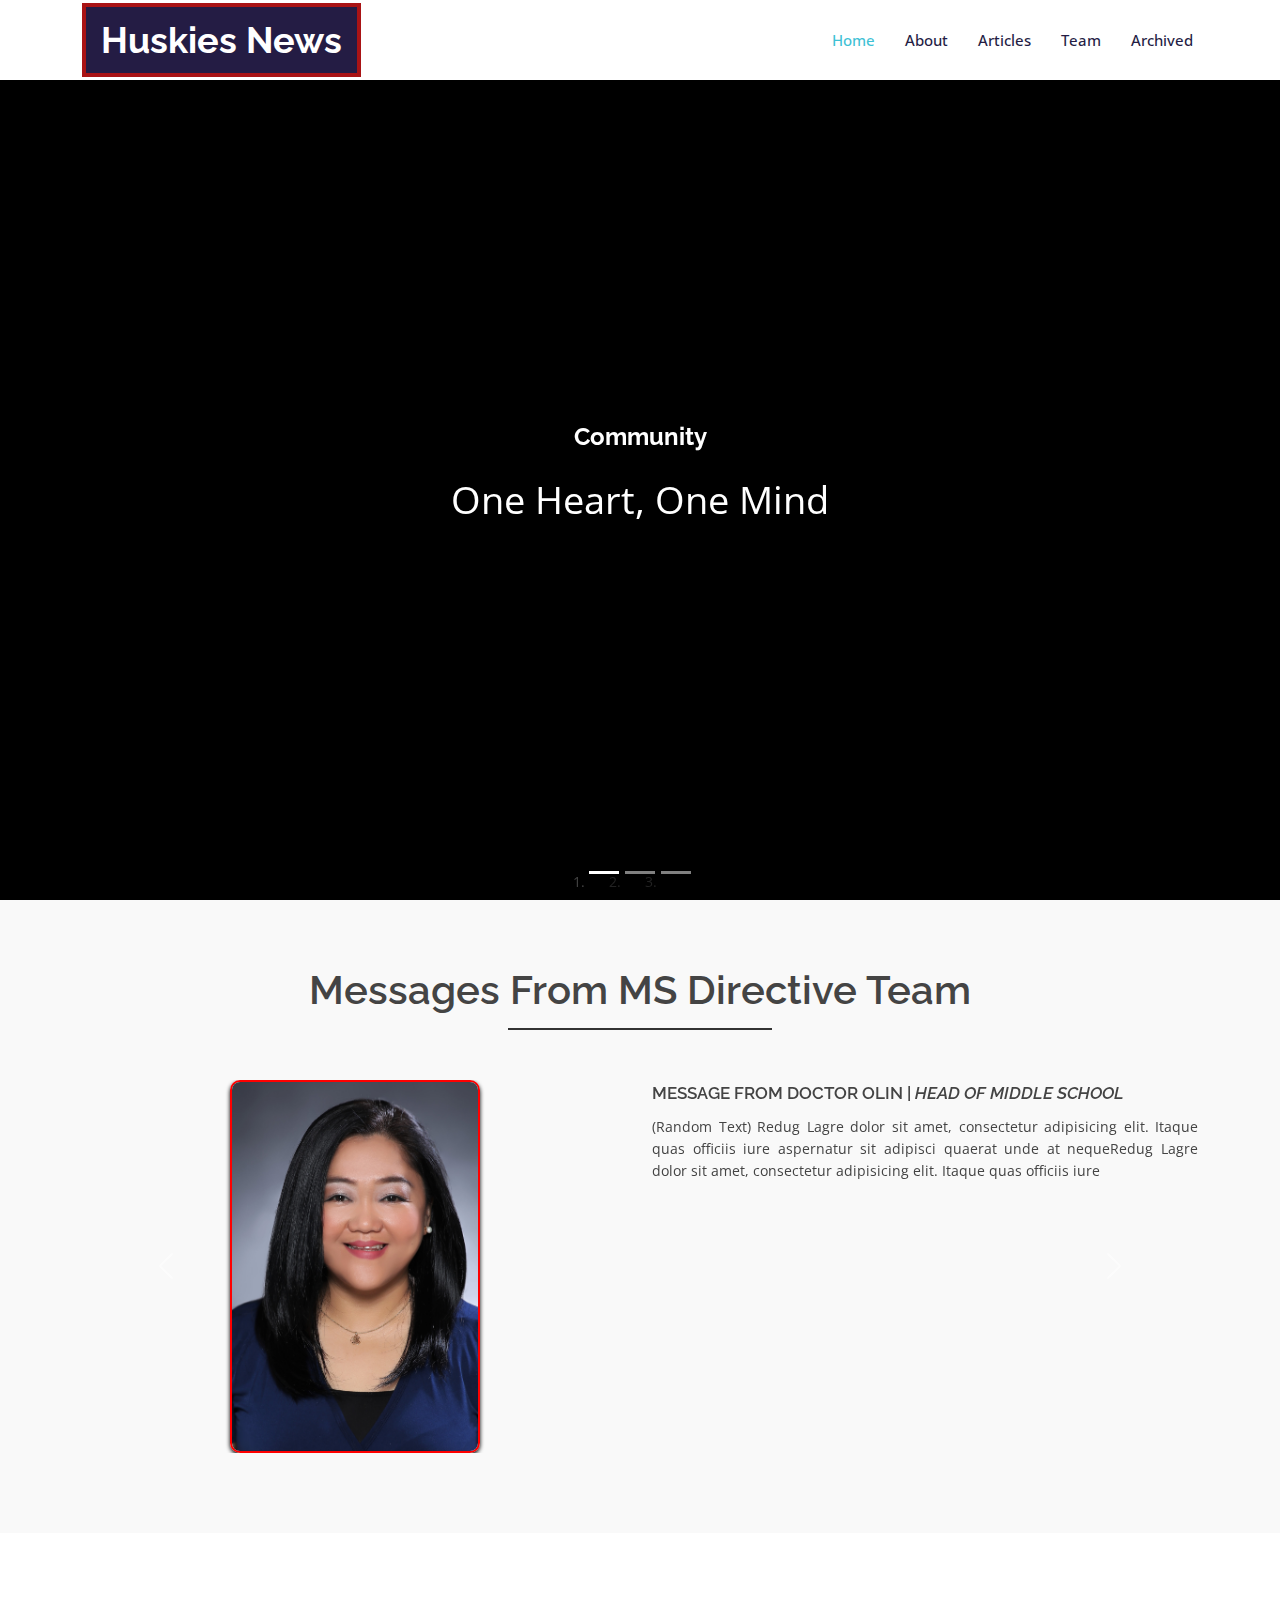
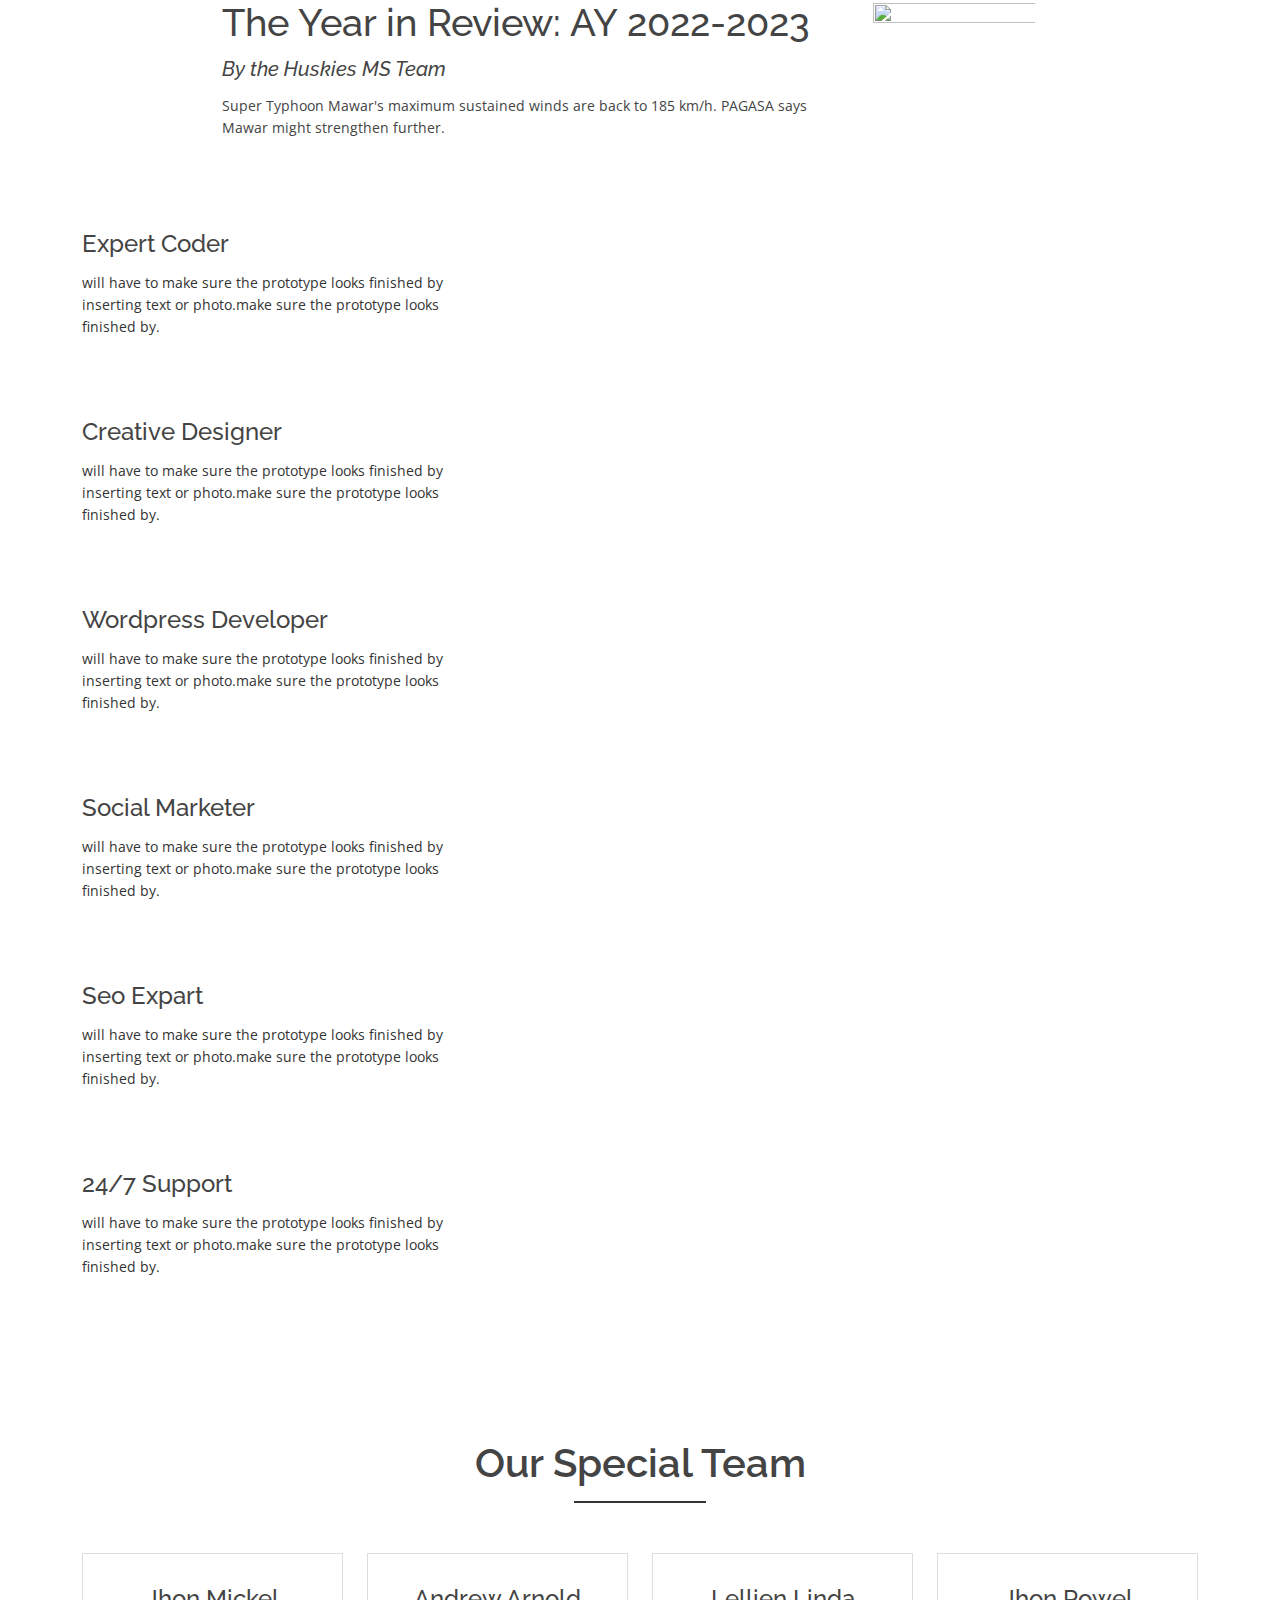
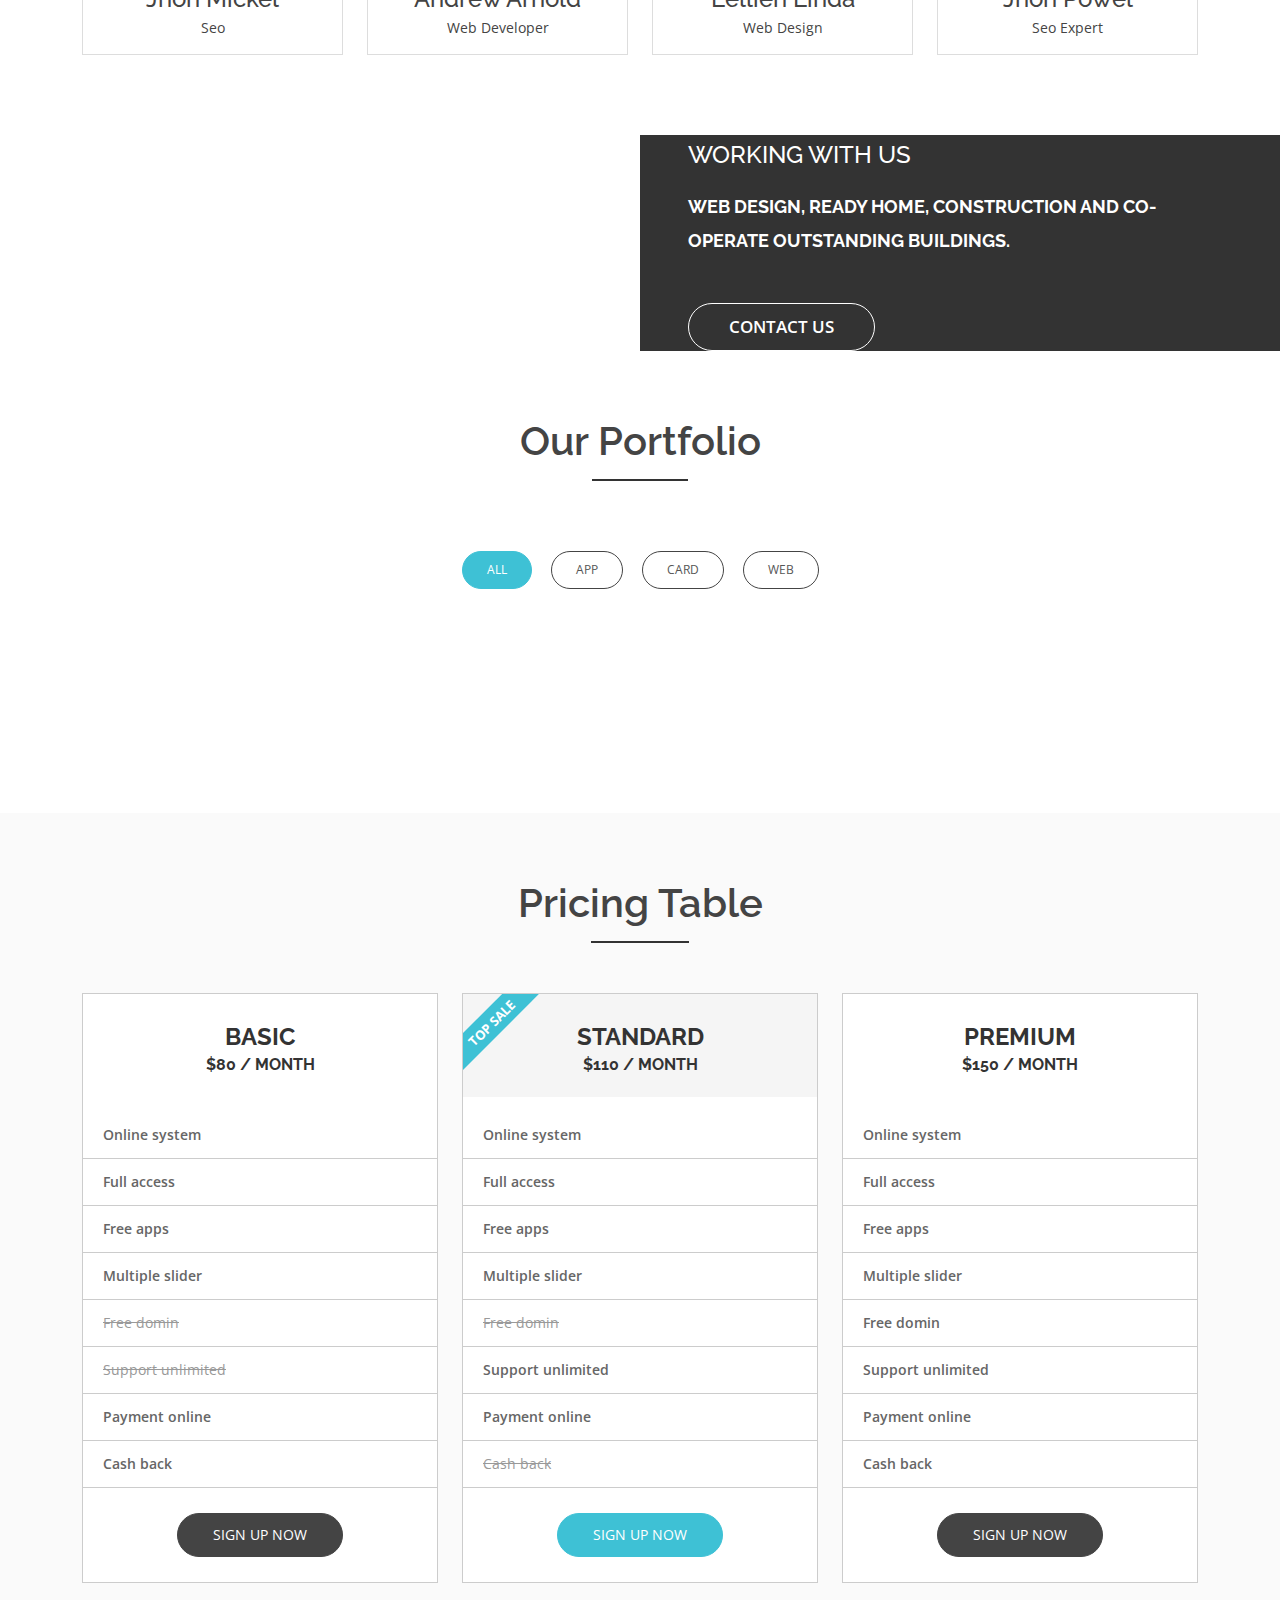
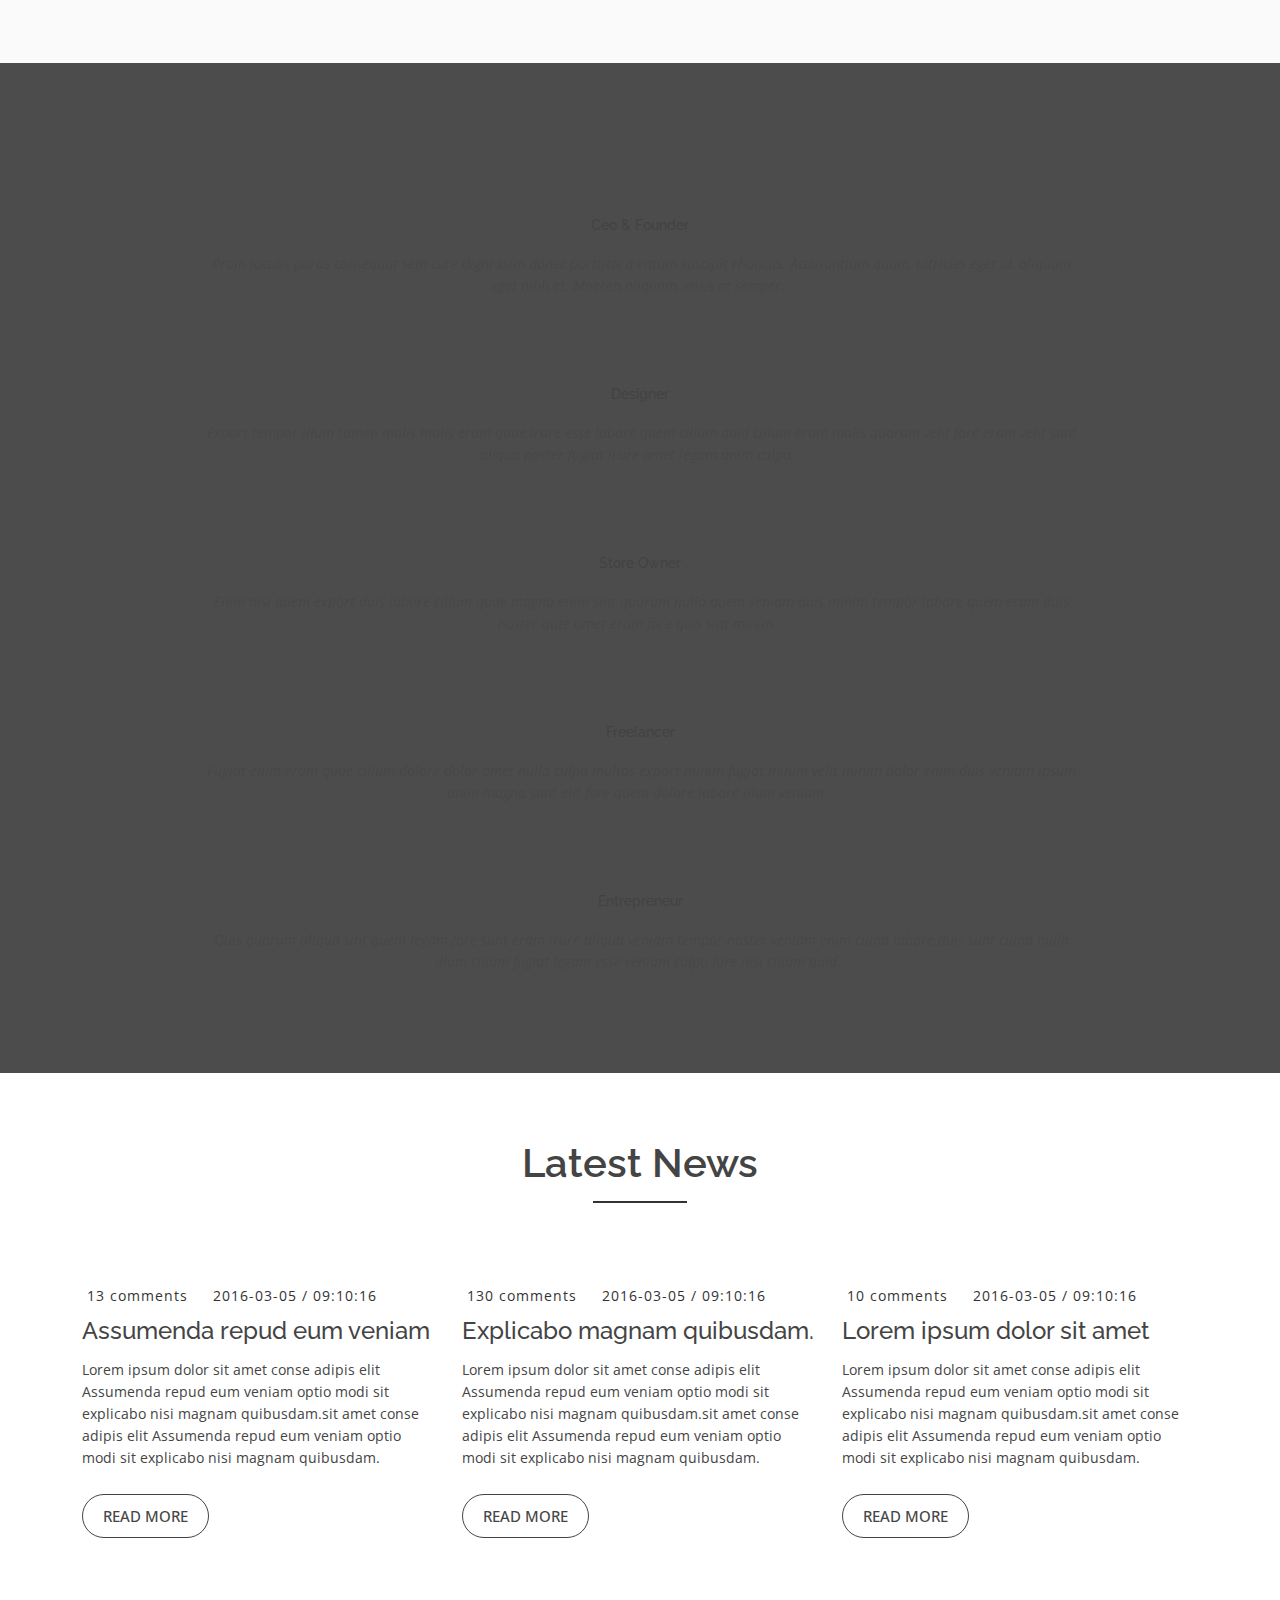
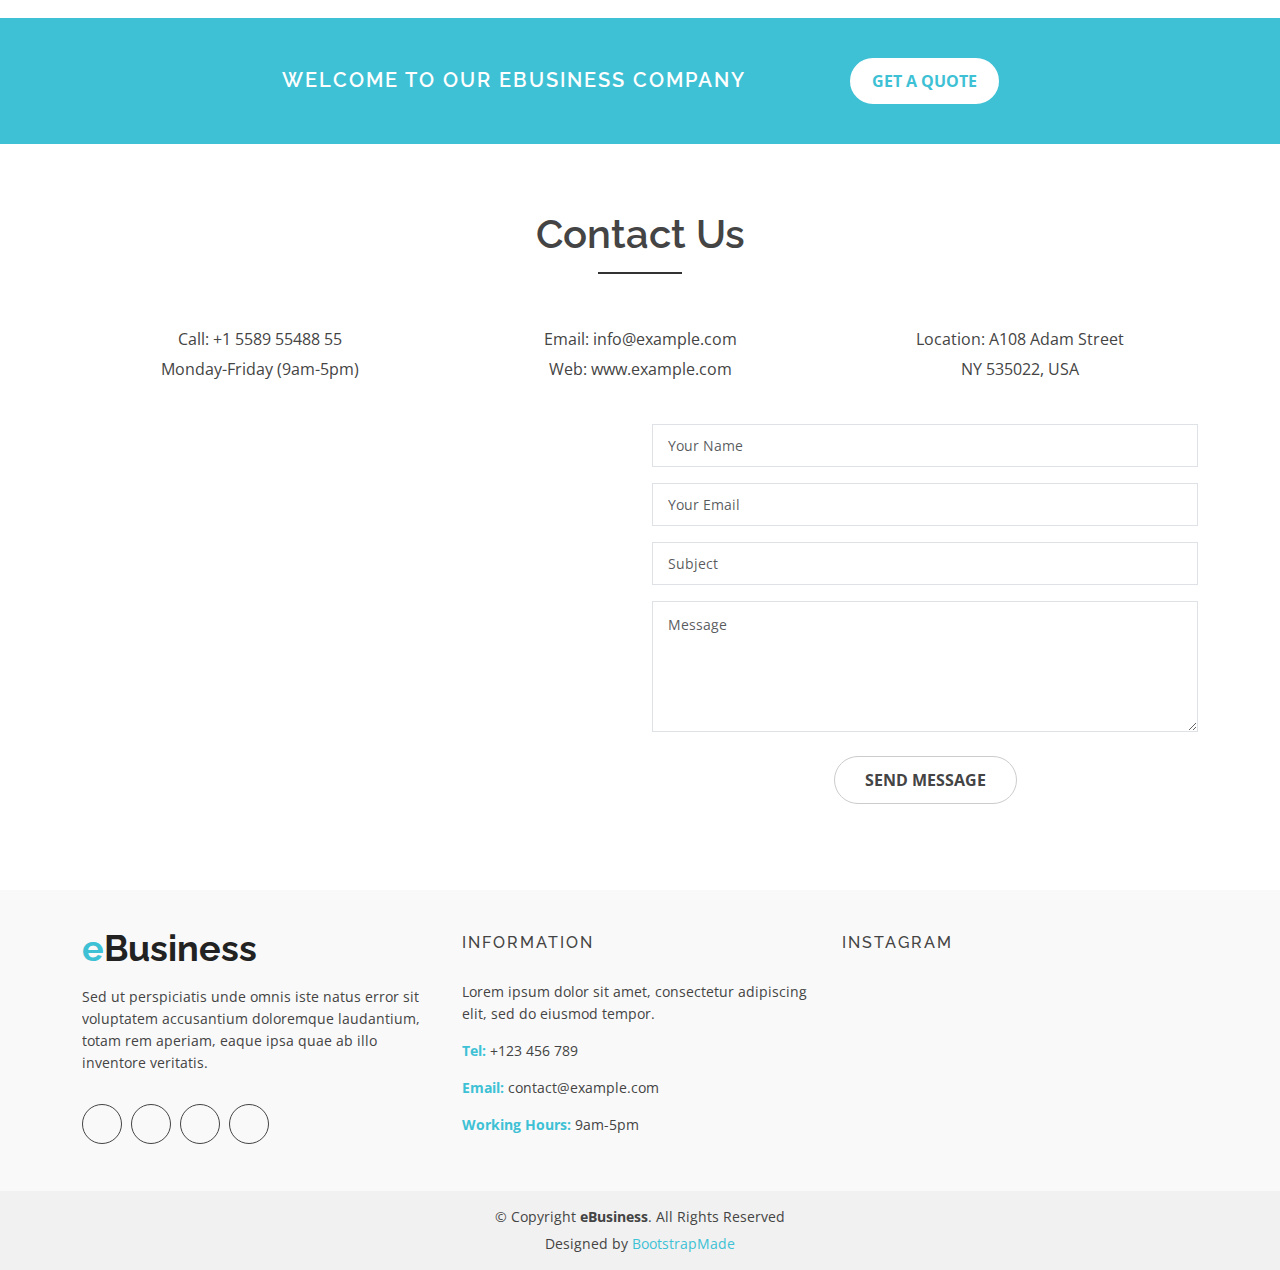
==== index.html @ 9cdd6bec "Main Upload" ====
<!DOCTYPE html>
<html lang="en">

<head>
  <meta charset="utf-8">
  <meta content="width=device-width, initial-scale=1.0" name="viewport">

  <title>Sammy1.0</title>
  <meta content="" name="description">
  <meta content="" name="keywords">

  <!-- Favicons -->
  <link href="assets/img/favicon.png" rel="icon">
  <link href="assets/img/apple-touch-icon.png" rel="apple-touch-icon">
  <link href="https://cdn.jsdelivr.net/npm/bootstrap@5.3.0/dist/css/bootstrap.min.css" rel="stylesheet">
  <script src="https://cdn.jsdelivr.net/npm/bootstrap@5.3.0/dist/js/bootstrap.bundle.min.js"></script>
  <script src="https://code.jquery.com/jquery-3.6.0.min.js"></script>
  
  <!-- Google Fonts -->
  <link href="https://fonts.googleapis.com/css?family=Open+Sans:300,400,400i,600,700|Raleway:300,400,400i,500,500i,700,800,900" rel="stylesheet">

   <!-- Vendor CSS Files -->
   <link href="animate.css/animate.min.css" rel="stylesheet">
   <link href="bootstrap/css/bootstrap.min.css" rel="stylesheet">
   <link href="bootstrap-icons/bootstrap-icons.css" rel="stylesheet">
   <link href="boxicons/css/boxicons.min.css" rel="stylesheet">
   <link href="glightbox/css/glightbox.min.css" rel="stylesheet">
   <link href="swiper/swiper-bundle.min.css" rel="stylesheet">
 
   <link href="style.css" rel="stylesheet">
 
   
 </head>
<body>

  <!-- ======= Header ======= -->
  <header id="header" class="fixed-top d-flex align-items-center">
    <div class="container d-flex justify-content-between">

      <div class="logo">
        <h1><a href="index.html"><span>Huskies</span> News</a></h1>
        <!-- Uncomment below if you prefer to use an image logo -->
        <!-- <a href="index.html"><img src="assets/img/logo.png" alt="" class="img-fluid"></a>-->
      </div>

      <nav id="navbar" class="navbar">
        <ul>
          <li><a class="nav-link scrollto active" href="#hero">Home</a></li>
          <li><a class="nav-link scrollto" href="#about">About</a></li>
          <li><a class="nav-link scrollto" href="#services">Articles</a></li>
          <li><a class="nav-link scrollto" href="#team">Team</a></li>
          <li class="dropdown"><a href="#"><span>Archived</span> <i class="bi bi-chevron-down"></i></a>
            <ul>
              <li><a href="#">2021-2022</a></li>
              <li><a href="#">2020-2021</a></li>
              <li><a href="#">2019-2020</a></li>
            </ul>
          </li>
        </ul>
        <i class="bi bi-list mobile-nav-toggle"></i>
      </nav><!-- .navbar -->

    </div>
  </header><!-- End Header -->

  <!-- ======= hero Section ======= -->
  <section id="hero">
    <div class="hero-container">  
      <div id="heroCarousel" class="carousel slide carousel-fade" data-bs-ride="carousel" data-bs-interval="5000">

        <ol id="hero-carousel-indicators" class="carousel-indicators"></ol>

        <div class="carousel-inner" role="listbox">

          <div class="carousel-item active" style="background-image: url(https://scontent.fmnl18-1.fna.fbcdn.net/v/t39.30808-6/337733958_5248425308593871_2155193870746555528_n.jpg?_nc_cat=101&ccb=1-7&_nc_sid=0debeb&_nc_ohc=4f1oVbr9IR4AX_BT9GM&_nc_ht=scontent.fmnl18-1.fna&oh=00_AfDoV74EgS_EjJ3EfVpZqL9Th_rhLTTpf23Ccxw7H0Rj0Q&oe=6472C921)">
            <div class="carousel-container">
              <div class="container">
                <h2 class="animate__animated animate__fadeInDown"> Community </h2>
                <p class="animate__animated animate__fadeInUp"> One Heart, One Mind
                </p>
              </div>
            </div>
          </div>

          <div class="carousel-item" style="background-image: url(https://scontent.fmnl18-1.fna.fbcdn.net/v/t39.30808-6/337685190_224388756769054_2606881423677391676_n.jpg?_nc_cat=102&ccb=1-7&_nc_sid=0debeb&_nc_ohc=UY3qHzfPQzgAX_YRCFP&_nc_ht=scontent.fmnl18-1.fna&oh=00_AfD81Lp_oHPFA_EZAFj-JMfajIRgCTpCv3Z0vPFlDKGBsw&oe=6471CDCC)">
            <div class="carousel-container">
              <div class="container">
                <h2 class="animate__animated animate__fadeInDown"> "Stuff"</h2>
                <p class="animate__animated animate__fadeInUp"> "Lerom ipsum" </p>
              </div>
            </div>
          </div>

          <div class="carousel-item" style="background-image: url(https://scontent.fmnl18-1.fna.fbcdn.net/v/t39.30808-6/337817558_244001738064013_1699645243198389507_n.jpg?_nc_cat=104&ccb=1-7&_nc_sid=0debeb&_nc_ohc=M2rChla9wUoAX_b8Foh&_nc_ht=scontent.fmnl18-1.fna&oh=00_AfDrmw4c7QoLwm4SJtxC3wYZaNthhCOXppaLCOjadQXVJw&oe=647194E8)">
            <div class="carousel-container">
              <div class="container">
                <h2 class="animate__animated animate__fadeInDown">Temporibus autem quibusdam</h2>
                <p class="animate__animated animate__fadeInUp"></p>
              </div>
            </div>
          </div>

        </div>

        <a class="carousel-control-prev" href="#heroCarousel" role="button" data-bs-slide="prev">
          <span class="carousel-control-prev-icon bi bi-chevron-left" aria-hidden="true"></span>
        </a>

        <a class="carousel-control-next" href="#heroCarousel" role="button" data-bs-slide="next">
          <span class="carousel-control-next-icon bi bi-chevron-right" aria-hidden="true"></span>
        </a>

      </div>
    </div>
  </section><!-- End Hero Section -->

  <main id="main">
<!-- ======= About Section ======= -->
<div id="about" class="about-area area-padding" style="text-align: justify;">
  <div class="container">
    <div class="row">
      <div class="col-md-12 col-sm-12 col-xs-12">
        <div class="section-headline text-center">
          <h2>Messages from MS Directive Team</h2>
        </div>
      </div>
    </div>
    <div id="message-carousel" class="carousel slide" data-bs-ride="carousel">
      <div class="carousel-inner">
        <!-- Carousel Items -->
        <div class="carousel-item active">
          <!-- First Item Content -->
          <div class="row">
            <div class="col-md-6 col-sm-6 col-xs-12">
              <div class="well-left">
                <div class="single-well">
                  <a href="#">
                    <img src="GUIA OLIN.jpg" style="border-radius: 10px; border: 2px solid red; display: block; margin: 0 auto; box-shadow: 0 2px 4px black;" width="250px" alt="">
                  </a>
                </div>
              </div>
            </div>
            <div class="col-md-6 col-sm-6 col-xs-12">
              <div class="well-middle">
                <div class="single-well">
                  <a href="#">
                    <h4 class="sec-head">Message from Doctor Olin | <i> Head of Middle School </i></h4>
                  </a>
                  <p>
                    (Random Text) Redug Lagre dolor sit amet, consectetur adipisicing elit. Itaque quas officiis iure aspernatur sit adipisci quaerat unde at nequeRedug Lagre dolor sit amet, consectetur adipisicing elit. Itaque quas officiis iure
                  </p>
                </div>
              </div>
            </div>
          </div>
        </div>
        <div class="carousel-item">
          <!-- Second Item Content -->
          <div class="row">
            <div class="col-md-6 col-sm-6 col-xs-12">
              <div class="well-left">
                <div class="single-well">
                  <a href="#">
                    <!-- Replace the image URL below with the image for Mr. De La Chica -->
                    <img src="nophoto.png" style="border-radius: 10px; border: 2px solid red; display: block; margin: 0 auto; box-shadow: 0 2px 4px black;" width="250px" alt="">
                  </a>
                </div>
              </div>
            </div>
            <div class="col-md-6 col-sm-6 col-xs-12">
              <div class="well-middle">
                <div class="single-well">
                  <a href="#">
                    <h4 class="sec-head">Message from Mr. De La Chica | <i> MS Dean of Students </i></h4>
                  </a>
                  <p>
                    (Random Text) Redug Lagre dolor sit amet, consectetur adipisicing elit. Itaque quas officiis iure aspernatur sit adipisci quaerat unde at nequeRedug Lagre dolor sit amet, consectetur adipisicing elit. Itaque quas officiis iure
                  </p>
                </div>
              </div>
            </div>
          </div>
        </div>
        <div class="carousel-item">
          <!-- Third Item Content -->
          <div class="row">
            <div class="col-md-6 col-sm-6 col-xs-12">
              <div class="well-left">
                <div class="single-well">
                  <a href="#">
                    <!-- Replace the image URL below with the image for Mr. De La Chica -->
                    <img src="nophoto.png" style="border-radius: 10px; border: 2px solid red; display: block; margin: 0 auto; box-shadow: 0 2px 4px black;" width="250px" alt="">
                  </a>
                </div>
              </div>
            </div>
            <div class="col-md-6 col-sm-6 col-xs-12">
              <div class="well-middle">
                <div class="single-well">
                  <a href="#">
                    <h4 class="sec-head">Message from Father Robert | <i> MS Catholic Formator </i></h4>
                  </a>
                  <p>
                    The beginning of fourth quarter is a great time for a novelty - just when it seems like the school year is starting to wind down, Huskies News is making us prick up our ears again. There is power of initiative and creativity in Middle School - this first issue already brings that to light, and I hope the paper will continue to give students, and faculty members, an opportunity to share the great things that happen here. Novelty can be a great thing, most especially when it safeguards and integrates the timeless values that characterize everything true and beautiful. So let's keep it up Huskies! Let's take everything we learn and find new ways to express it! And through it all, especially through this MS paper, let's celebrate what happens when we walk through life with our best friend, our God, who "makes all things new!" (Rev 21:5). I pray that this Lent will be a time of new beginnings for each of us as followers of Christ, God bless you all,
                  </p>
                </div>
              </div>
            </div>
          </div>
        </div>
        <div class="carousel-item">
          <!-- Fourth Item Content -->
          <div class="row">
            <div class="col-md-6 col-sm-6 col-xs-12">
              <div class="well-left">
                <div class="single-well">
                  <a href="#">
                    <!-- Replace the image URL below with the image for Mr. De La Chica -->
                    <img src="mrsd.jpg" style="border-radius: 10px; border: 2px solid red; display: block; margin: 0 auto; box-shadow: 0 2px 4px black;" width="250px" alt="">
                  </a>
                </div>
              </div>
            </div>
            <div class="col-md-6 col-sm-6 col-xs-12">
              <div class="well-middle">
                <div class="single-well">
                  <a href="#">
                    <h4 class="sec-head">Message from Ms. Diane Sequera | <i> MS Dean of Academics </i></h4>
                  </a>
                  <p>
                    In these post-pandemic times, it’s exciting to see the launch of our Everest middle school newspaper, which is a platform for students to share thoughts and opinions on a wide range of topics. Under the guidance of Mr. Albert Zabala, this first-edition newspaper has been run and managed by students, with a wide range of job descriptions included in its development such as journalist, researcher, writer, editor, layout designer and photographer. The goal of the newspaper club was to provide an opportunity for students to practice their writing and reporting skills while creating engaging articles for the entire school community to enjoy. I believe our middle school students accomplished this and much more!
                  </p>
                </div>
              </div>
            </div>
          </div>
        </div>
      </div>

      <!-- Carousel Arrows -->
      <a class="carousel-control-prev" href="#message-carousel" role="button" data-bs-slide="prev">
        <span class="carousel-control-prev-icon" aria-hidden="true"></span>
        <span class="visually-hidden">Previous</span>
      </a>
      <a class="carousel-control-next" href="#message-carousel" role="button" data-bs-slide="next">
        <span class="carousel-control-next-icon" aria-hidden="true"></span>
        <span class="visually-hidden">Next</span>
      </a>
    </div>
  </div>  
</div>
<!-- End About Section -->

    <!-- ======= Services Section ======= -->
    
    <div id="services" class="services-area area-padding">
      <div class="container">
        <div class="row">
          <div class="col-md-12 col-sm-12 col-xs-12">
            <div class="section-headline services-head text-center">
            </div>
          </div>
        </div>

      
        <div class="row">

            <div class="row justify-content-md-center">
                <div class="col col-lg-7">
                    <!-- Your code here -->
                    <h2 class="main">
                        The Year in Review: AY 2022-2023
                    </h2>
                    <h5> <i>
                      By the Huskies MS Team
                    </h5> </i>
                    <div class="post-card__excerpt">
                        <p  >Super Typhoon Mawar's maximum sustained winds are back to 185 km/h. PAGASA says Mawar might strengthen further.</p>
                    </div>
                </div>
                <div class="col col-lg-2">
                    <img width="250" height="250" src="https://play-lh.googleusercontent.com/IeNJWoKYx1waOhfWF6TiuSiWBLfqLb18lmZYXSgsH1fvb8v1IYiZr5aYWe0Gxu-pVZX3"> 
                </div>
            </div>
        </div>
            <!-- Start Left services -->
          <div class="col-md-4 col-sm-4 col-xs-12">
            <div class="about-move">
              <div class="services-details">
                <div class="single-services">
                  <a class="services-icon" href="#">
                    <i class="bi bi-briefcase"></i>
                  </a>
                  <h4>Expert Coder</h4>
                  <p>
                    will have to make sure the prototype looks finished by inserting text or photo.make sure the prototype looks finished by.
                  </p>
                </div>
              </div>
              <!-- end about-details -->
            </div>
          </div>
          <div class="col-md-4 col-sm-4 col-xs-12">
            <div class="about-move">
              <div class="services-details">
                <div class="single-services">
                  <a class="services-icon" href="#">
                    <i class="bi bi-card-checklist"></i>
                  </a>
                  <h4>Creative Designer</h4>
                  <p>
                    will have to make sure the prototype looks finished by inserting text or photo.make sure the prototype looks finished by.
                  </p>
                </div>
              </div>
              <!-- end about-details -->
            </div>
          </div>
          <div class="col-md-4 col-sm-4 col-xs-12">
            <!-- end col-md-4 -->
            <div class=" about-move">
              <div class="services-details">
                <div class="single-services">
                  <a class="services-icon" href="#">
                    <i class="bi bi-bar-chart"></i>
                  </a>
                  <h4>Wordpress Developer</h4>
                  <p>
                    will have to make sure the prototype looks finished by inserting text or photo.make sure the prototype looks finished by.
                  </p>
                </div>
              </div>
              <!-- end about-details -->
            </div>
          </div>
          <div class="col-md-4 col-sm-4 col-xs-12">
            <!-- end col-md-4 -->
            <div class=" about-move">
              <div class="services-details">
                <div class="single-services">
                  <a class="services-icon" href="#">
                    <i class="bi bi-binoculars"></i>
                  </a>
                  <h4>Social Marketer </h4>
                  <p>
                    will have to make sure the prototype looks finished by inserting text or photo.make sure the prototype looks finished by.
                  </p>
                </div>
              </div>
              <!-- end about-details -->
            </div>
          </div>
          <!-- End Left services -->
          <div class="col-md-4 col-sm-4 col-xs-12">
            <!-- end col-md-4 -->
            <div class=" about-move">
              <div class="services-details">
                <div class="single-services">
                  <a class="services-icon" href="#">
                    <i class="bi bi-brightness-high"></i>
                  </a>
                  <h4>Seo Expart</h4>
                  <p>
                    will have to make sure the prototype looks finished by inserting text or photo.make sure the prototype looks finished by.
                  </p>
                </div>
              </div>
              <!-- end about-details -->
            </div>
          </div>
          <!-- End Left services -->
          <div class="col-md-4 col-sm-4 col-xs-12">
            <!-- end col-md-4 -->
            <div class=" about-move">
              <div class="services-details">
                <div class="single-services">
                  <a class="services-icon" href="#">
                    <i class="bi bi-calendar4-week"></i>
                  </a>
                  <h4>24/7 Support</h4>
                  <p>
                    will have to make sure the prototype looks finished by inserting text or photo.make sure the prototype looks finished by.
                  </p>
                </div>
              </div>
              <!-- end about-details -->
            </div>
          </div>
        </div>
      </div>
    </div><!-- End Services Section -->

    <!-- ======= Team Section ======= -->
    <div id="team" class="our-team-area area-padding">
      <div class="container">
        <div class="row">
          <div class="col-md-12 col-sm-12 col-xs-12">
            <div class="section-headline text-center">
              <h2>Our special Team</h2>
            </div>
          </div>
        </div>
        <div class="row">
          <div class="col-md-3 col-sm-3 col-xs-12">
            <div class="single-team-member">
              <div class="team-img">
                <a href="#">
                  <img src="assets/img/team/1.jpg" alt="">
                </a>
                <div class="team-social-icon text-center">
                  <ul>
                    <li>
                      <a href="#">
                        <i class="bi bi-facebook"></i>
                      </a>
                    </li>
                    <li>
                      <a href="#">
                        <i class="bi bi-twitter"></i>
                      </a>
                    </li>
                    <li>
                      <a href="#">
                        <i class="bi bi-instagram"></i>
                      </a>
                    </li>
                  </ul>
                </div>
              </div>
              <div class="team-content text-center">
                <h4>Jhon Mickel</h4>
                <p>Seo</p>
              </div>
            </div>
          </div>
          <!-- End column -->
          <div class="col-md-3 col-sm-3 col-xs-12">
            <div class="single-team-member">
              <div class="team-img">
                <a href="#">
                  <img src="assets/img/team/2.jpg" alt="">
                </a>
                <div class="team-social-icon text-center">
                  <ul>
                    <li>
                      <a href="#">
                        <i class="bi bi-facebook"></i>
                      </a>
                    </li>
                    <li>
                      <a href="#">
                        <i class="bi bi-twitter"></i>
                      </a>
                    </li>
                    <li>
                      <a href="#">
                        <i class="bi bi-instagram"></i>
                      </a>
                    </li>
                  </ul>
                </div>
              </div>
              <div class="team-content text-center">
                <h4>Andrew Arnold</h4>
                <p>Web Developer</p>
              </div>
            </div>
          </div>
          <!-- End column -->
          <div class="col-md-3 col-sm-3 col-xs-12">
            <div class="single-team-member">
              <div class="team-img">
                <a href="#">
                  <img src="assets/img/team/3.jpg" alt="">
                </a>
                <div class="team-social-icon text-center">
                  <ul>
                    <li>
                      <a href="#">
                        <i class="bi bi-facebook"></i>
                      </a>
                    </li>
                    <li>
                      <a href="#">
                        <i class="bi bi-twitter"></i>
                      </a>
                    </li>
                    <li>
                      <a href="#">
                        <i class="bi bi-instagram"></i>
                      </a>
                    </li>
                  </ul>
                </div>
              </div>
              <div class="team-content text-center">
                <h4>Lellien Linda</h4>
                <p>Web Design</p>
              </div>
            </div>
          </div>
          <!-- End column -->
          <div class="col-md-3 col-sm-3 col-xs-12">
            <div class="single-team-member">
              <div class="team-img">
                <a href="#">
                  <img src="assets/img/team/4.jpg" alt="">
                </a>
                <div class="team-social-icon text-center">
                  <ul>
                    <li>
                      <a href="#">
                        <i class="bi bi-facebook"></i>
                      </a>
                    </li>
                    <li>
                      <a href="#">
                        <i class="bi bi-twitter"></i>
                      </a>
                    </li>
                    <li>
                      <a href="#">
                        <i class="bi bi-instagram"></i>
                      </a>
                    </li>
                  </ul>
                </div>
              </div>
              <div class="team-content text-center">
                <h4>Jhon Powel</h4>
                <p>Seo Expert</p>
              </div>
            </div>
          </div>
          <!-- End column -->
        </div>
      </div>
    </div><!-- End Team Section -->

    <!-- ======= Rviews Section ======= -->
    <div class="reviews-area">
      <div class="row g-0">
        <div class="col-lg-6">
          <img src="assets/img/about/2.jpg" alt="" class="img-fluid">
        </div>
        <div class="col-lg-6 work-right-text d-flex align-items-center">
          <div class="px-5 py-5 py-lg-0">
            <h2>working with us</h2>
            <h5>Web Design, Ready Home, Construction and Co-operate Outstanding Buildings.</h5>
            <a href="#contact" class="ready-btn scrollto">Contact us</a>
          </div>
        </div>
      </div>
    </div>
    </div><!-- End Rviews Section -->

    <!-- ======= Portfolio Section ======= -->
    <div id="portfolio" class="portfolio-area area-padding fix">
      <div class="container">
        <div class="row">
          <div class="col-lg-12 col-md-12 col-sm-12 col-xs-12">
            <div class="section-headline text-center">
              <h2>Our Portfolio</h2>
            </div>
          </div>
        </div>
        <div class="row wesome-project-1 fix">
          <!-- Start Portfolio -page -->
          <div class="col-lg-12 col-md-12 col-sm-12 col-xs-12">
            <ul id="portfolio-flters">
              <li data-filter="*" class="filter-active">All</li>
              <li data-filter=".filter-app">App</li>
              <li data-filter=".filter-card">Card</li>
              <li data-filter=".filter-web">Web</li>
            </ul>
          </div>
        </div>

        <div class="row awesome-project-content portfolio-container">

          <!-- portfolio-item start -->
          <div class="col-md-4 col-sm-4 col-xs-12 portfolio-item filter-app portfolio-item">
            <div class="single-awesome-project">
              <div class="awesome-img">
                <a href="#"><img src="assets/img/portfolio/1.jpg" alt="" /></a>
                <div class="add-actions text-center">
                  <div class="project-dec">
                    <a class="portfolio-lightbox" data-gallery="myGallery" href="assets/img/portfolio/1.jpg">
                      <h4>Business City</h4>
                      <span>Web Development</span>
                    </a>
                  </div>
                </div>
              </div>
            </div>
          </div>
          <!-- portfolio-item end -->

          <!-- portfolio-item start -->
          <div class="col-md-4 col-sm-4 col-xs-12 portfolio-item filter-web">
            <div class="single-awesome-project">
              <div class="awesome-img">
                <a href="#"><img src="assets/img/portfolio/2.jpg" alt="" /></a>
                <div class="add-actions text-center">
                  <div class="project-dec">
                    <a class="portfolio-lightbox" data-gallery="myGallery" href="assets/img/portfolio/2.jpg">
                      <h4>Blue Sea</h4>
                      <span>Photosho</span>
                    </a>
                  </div>
                </div>
              </div>
            </div>
          </div>
          <!-- portfolio-item end -->

          <!-- portfolio-item start -->
          <div class="col-md-4 col-sm-4 col-xs-12 portfolio-item filter-card">
            <div class="single-awesome-project">
              <div class="awesome-img">
                <a href="#"><img src="assets/img/portfolio/3.jpg" alt="" /></a>
                <div class="add-actions text-center">
                  <div class="project-dec">
                    <a class="portfolio-lightbox" data-gallery="myGallery" href="assets/img/portfolio/3.jpg">
                      <h4>Beautiful Nature</h4>
                      <span>Web Design</span>
                    </a>
                  </div>
                </div>
              </div>
            </div>
          </div>
          <!-- portfolio-item end -->

          <!-- portfolio-item start -->
          <div class="col-md-4 col-sm-4 col-xs-12 portfolio-item filter-web">
            <div class="single-awesome-project">
              <div class="awesome-img">
                <a href="#"><img src="assets/img/portfolio/4.jpg" alt="" /></a>
                <div class="add-actions text-center">
                  <div class="project-dec">
                    <a class="portfolio-lightbox" data-gallery="myGallery" href="assets/img/portfolio/4.jpg">
                      <h4>Creative Team</h4>
                      <span>Web design</span>
                    </a>
                  </div>
                </div>
              </div>
            </div>
          </div>
          <!-- portfolio-item end -->

          <!-- portfolio-item start -->
          <div class="col-md-4 col-sm-4 col-xs-12 portfolio-item filter-app">
            <div class="single-awesome-project">
              <div class="awesome-img">
                <a href="#"><img src="assets/img/portfolio/5.jpg" alt="" /></a>
                <div class="add-actions text-center text-center">
                  <div class="project-dec">
                    <a class="portfolio-lightbox" data-gallery="myGallery" href="assets/img/portfolio/5.jpg">
                      <h4>Beautiful Flower</h4>
                      <span>Web Development</span>
                    </a>
                  </div>
                </div>
              </div>
            </div>
          </div>
          <!-- portfolio-item end -->

          <!-- portfolio-item start -->
          <div class="col-md-4 col-sm-4 col-xs-12 portfolio-item filter-web">
            <div class="single-awesome-project">
              <div class="awesome-img">
                <a href="#"><img src="assets/img/portfolio/6.jpg" alt="" /></a>
                <div class="add-actions text-center">
                  <div class="project-dec">
                    <a class="portfolio-lightbox" data-gallery="myGallery" href="assets/img/portfolio/6.jpg">
                      <h4>Night Hill</h4>
                      <span>Photoshop</span>
                    </a>
                  </div>
                </div>
              </div>
            </div>
          </div>
          <!-- portfolio-item end -->

        </div>
      </div>
    </div><!-- End Portfolio Section -->

    <!-- ======= Pricing Section ======= -->
    <div id="pricing" class="pricing-area area-padding">
      <div class="container">
        <div class="row">
          <div class="col-md-12 col-sm-12 col-xs-12">
            <div class="section-headline text-center">
              <h2>Pricing Table</h2>
            </div>
          </div>
        </div>
        <div class="row">
          <div class="col-md-4 col-sm-4 col-xs-12">
            <div class="pri_table_list">
              <h3>basic <br /> <span>$80 / month</span></h3>
              <ol>
                <li class="check"><i class="bi bi-check"></i><span>Online system</span></li>
                <li class="check"><i class="bi bi-x"></i><span>Full access</span></li>
                <li class="check"><i class="bi bi-check"></i><span>Free apps</span></li>
                <li class="check"><i class="bi bi-check"></i><span>Multiple slider</span></li>
                <li class="cross"><i class="bi bi-x"></i><span>Free domin</span></li>
                <li class="cross"><i class="bi bi-x"></i><span>Support unlimited</span></li>
                <li class="check"><i class="bi bi-check"></i><span>Payment online</span></li>
                <li class="check"><i class="bi bi-x"></i><span>Cash back</span></li>
              </ol>
              <button>sign up now</button>
            </div>
          </div>
          <div class="col-md-4 col-sm-4 col-xs-12">
            <div class="pri_table_list active">
              <span class="saleon">top sale</span>
              <h3>standard <br /> <span>$110 / month</span></h3>
              <ol>
                <li class="check"><i class="bi bi-check"></i><span>Online system</span></li>
                <li class="check"><i class="bi bi-check"></i><span>Full access</span></li>
                <li class="check"><i class="bi bi-check"></i><span>Free apps</span></li>
                <li class="check"><i class="bi bi-check"></i><span>Multiple slider</span></li>
                <li class="cross"><i class="bi bi-x"></i><span>Free domin</span></li>
                <li class="check"><i class="bi bi-check"></i><span>Support unlimited</span></li>
                <li class="check"><i class="bi bi-check"></i><span>Payment online</span></li>
                <li class="cross"><i class="bi bi-x"></i><span>Cash back</span></li>
              </ol>
              <button>sign up now</button>
            </div>
          </div>
          <div class="col-md-4 col-sm-4 col-xs-12">
            <div class="pri_table_list">
              <h3>premium <br /> <span>$150 / month</span></h3>
              <ol>
                <li class="check"><i class="bi bi-check"></i><span>Online system</span></li>
                <li class="check"><i class="bi bi-check"></i><span>Full access</span></li>
                <li class="check"><i class="bi bi-check"></i><span>Free apps</span></li>
                <li class="check"><i class="bi bi-check"></i><span>Multiple slider</span></li>
                <li class="check"><i class="bi bi-check"></i><span>Free domin</span></li>
                <li class="check"><i class="bi bi-check"></i><span>Support unlimited</span></li>
                <li class="check"><i class="bi bi-check"></i><span>Payment online</span></li>
                <li class="check"><i class="bi bi-check"></i><span>Cash back</span></li>
              </ol>
              <button>sign up now</button>
            </div>
          </div>
        </div>
      </div>
    </div><!-- End Pricing Section -->

    <!-- ======= Testimonials Section ======= -->
    <div id="testimonials" class="testimonials">
      <div class="container">

        <div class="testimonials-slider swiper">
          <div class="swiper-wrapper">

            <div class="swiper-slide">
              <div class="testimonial-item">
                <img src="assets/img/testimonials/testimonials-1.jpg" class="testimonial-img" alt="">
                <h3>Saul Goodman</h3>
                <h4>Ceo &amp; Founder</h4>
                <p>
                  <i class="bx bxs-quote-alt-left quote-icon-left"></i>
                  Proin iaculis purus consequat sem cure digni ssim donec porttitora entum suscipit rhoncus. Accusantium quam, ultricies eget id, aliquam eget nibh et. Maecen aliquam, risus at semper.
                  <i class="bx bxs-quote-alt-right quote-icon-right"></i>
                </p>
              </div>
            </div><!-- End testimonial item -->

            <div class="swiper-slide">
              <div class="testimonial-item">
                <img src="assets/img/testimonials/testimonials-2.jpg" class="testimonial-img" alt="">
                <h3>Sara Wilsson</h3>
                <h4>Designer</h4>
                <p>
                  <i class="bx bxs-quote-alt-left quote-icon-left"></i>
                  Export tempor illum tamen malis malis eram quae irure esse labore quem cillum quid cillum eram malis quorum velit fore eram velit sunt aliqua noster fugiat irure amet legam anim culpa.
                  <i class="bx bxs-quote-alt-right quote-icon-right"></i>
                </p>
              </div>
            </div><!-- End testimonial item -->

            <div class="swiper-slide">
              <div class="testimonial-item">
                <img src="assets/img/testimonials/testimonials-3.jpg" class="testimonial-img" alt="">
                <h3>Jena Karlis</h3>
                <h4>Store Owner</h4>
                <p>
                  <i class="bx bxs-quote-alt-left quote-icon-left"></i>
                  Enim nisi quem export duis labore cillum quae magna enim sint quorum nulla quem veniam duis minim tempor labore quem eram duis noster aute amet eram fore quis sint minim.
                  <i class="bx bxs-quote-alt-right quote-icon-right"></i>
                </p>
              </div>
            </div><!-- End testimonial item -->

            <div class="swiper-slide">
              <div class="testimonial-item">
                <img src="assets/img/testimonials/testimonials-4.jpg" class="testimonial-img" alt="">
                <h3>Matt Brandon</h3>
                <h4>Freelancer</h4>
                <p>
                  <i class="bx bxs-quote-alt-left quote-icon-left"></i>
                  Fugiat enim eram quae cillum dolore dolor amet nulla culpa multos export minim fugiat minim velit minim dolor enim duis veniam ipsum anim magna sunt elit fore quem dolore labore illum veniam.
                  <i class="bx bxs-quote-alt-right quote-icon-right"></i>
                </p>
              </div>
            </div><!-- End testimonial item -->

            <div class="swiper-slide">
              <div class="testimonial-item">
                <img src="assets/img/testimonials/testimonials-5.jpg" class="testimonial-img" alt="">
                <h3>John Larson</h3>
                <h4>Entrepreneur</h4>
                <p>
                  <i class="bx bxs-quote-alt-left quote-icon-left"></i>
                  Quis quorum aliqua sint quem legam fore sunt eram irure aliqua veniam tempor noster veniam enim culpa labore duis sunt culpa nulla illum cillum fugiat legam esse veniam culpa fore nisi cillum quid.
                  <i class="bx bxs-quote-alt-right quote-icon-right"></i>
                </p>
              </div>
            </div><!-- End testimonial item -->

          </div>
          <div class="swiper-pagination"></div>
        </div>

      </div>
    </div><!-- End Testimonials Section -->

    <!-- ======= Blog Section ======= -->
    <div id="blog" class="blog-area">
      <div class="blog-inner area-padding">
        <div class="blog-overly"></div>
        <div class="container ">
          <div class="row">
            <div class="col-md-12 col-sm-12 col-xs-12">
              <div class="section-headline text-center">
                <h2>Latest News</h2>
              </div>
            </div>
          </div>
          <div class="row">
            <!-- Start Left Blog -->
            <div class="col-md-4 col-sm-4 col-xs-12">
              <div class="single-blog">
                <div class="single-blog-img">
                  <a href="blog.html">
                    <img src="assets/img/blog/1.jpg" alt="">
                  </a>
                </div>
                <div class="blog-meta">
                  <span class="comments-type">
                    <i class="fa fa-comment-o"></i>
                    <a href="#">13 comments</a>
                  </span>
                  <span class="date-type">
                    <i class="fa fa-calendar"></i>2016-03-05 / 09:10:16
                  </span>
                </div>
                <div class="blog-text">
                  <h4>
                    <a href="blog.html">Assumenda repud eum veniam</a>
                  </h4>
                  <p>
                    Lorem ipsum dolor sit amet conse adipis elit Assumenda repud eum veniam optio modi sit explicabo nisi magnam quibusdam.sit amet conse adipis elit Assumenda repud eum veniam optio modi sit explicabo nisi magnam quibusdam.
                  </p>
                </div>
                <span>
                  <a href="blog.html" class="ready-btn">Read more</a>
                </span>
              </div>
              <!-- Start single blog -->
            </div>
            <!-- End Left Blog-->
            <!-- Start Left Blog -->
            <div class="col-md-4 col-sm-4 col-xs-12">
              <div class="single-blog">
                <div class="single-blog-img">
                  <a href="blog.html">
                    <img src="assets/img/blog/2.jpg" alt="">
                  </a>
                </div>
                <div class="blog-meta">
                  <span class="comments-type">
                    <i class="fa fa-comment-o"></i>
                    <a href="#">130 comments</a>
                  </span>
                  <span class="date-type">
                    <i class="fa fa-calendar"></i>2016-03-05 / 09:10:16
                  </span>
                </div>
                <div class="blog-text">
                  <h4>
                    <a href="blog.html">Explicabo magnam quibusdam.</a>
                  </h4>
                  <p>
                    Lorem ipsum dolor sit amet conse adipis elit Assumenda repud eum veniam optio modi sit explicabo nisi magnam quibusdam.sit amet conse adipis elit Assumenda repud eum veniam optio modi sit explicabo nisi magnam quibusdam.
                  </p>
                </div>
                <span>
                  <a href="blog.html" class="ready-btn">Read more</a>
                </span>
              </div>
              <!-- Start single blog -->
            </div>
            <!-- End Left Blog-->
            <!-- Start Right Blog-->
            <div class="col-md-4 col-sm-4 col-xs-12">
              <div class="single-blog">
                <div class="single-blog-img">
                  <a href="blog.html">
                    <img src="assets/img/blog/3.jpg" alt="">
                  </a>
                </div>
                <div class="blog-meta">
                  <span class="comments-type">
                    <i class="fa fa-comment-o"></i>
                    <a href="#">10 comments</a>
                  </span>
                  <span class="date-type">
                    <i class="fa fa-calendar"></i>2016-03-05 / 09:10:16
                  </span>
                </div>
                <div class="blog-text">
                  <h4>
                    <a href="blog.html">Lorem ipsum dolor sit amet</a>
                  </h4>
                  <p>
                    Lorem ipsum dolor sit amet conse adipis elit Assumenda repud eum veniam optio modi sit explicabo nisi magnam quibusdam.sit amet conse adipis elit Assumenda repud eum veniam optio modi sit explicabo nisi magnam quibusdam.
                  </p>
                </div>
                <span>
                  <a href="blog.html" class="ready-btn">Read more</a>
                </span>
              </div>
            </div>
            <!-- End Right Blog-->
          </div>
        </div>
      </div>
    </div><!-- End Blog Section -->

    <!-- ======= Suscribe Section ======= -->
    <div class="suscribe-area">
      <div class="container">
        <div class="row">
          <div class="col-lg-12 col-md-12 col-sm-12 col-xs=12">
            <div class="suscribe-text text-center">
              <h3>Welcome to our eBusiness company</h3>
              <a class="sus-btn" href="#">Get A quote</a>
            </div>
          </div>
        </div>
      </div>
    </div><!-- End Suscribe Section -->

    <!-- ======= Contact Section ======= -->
    <div id="contact" class="contact-area">
      <div class="contact-inner area-padding">
        <div class="contact-overly"></div>
        <div class="container ">
          <div class="row">
            <div class="col-md-12 col-sm-12 col-xs-12">
              <div class="section-headline text-center">
                <h2>Contact us</h2>
              </div>
            </div>
          </div>
          <div class="row">
            <!-- Start contact icon column -->
            <div class="col-md-4">
              <div class="contact-icon text-center">
                <div class="single-icon">
                  <i class="bi bi-phone"></i>
                  <p>
                    Call: +1 5589 55488 55<br>
                    <span>Monday-Friday (9am-5pm)</span>
                  </p>
                </div>
              </div>
            </div>
            <!-- Start contact icon column -->
            <div class="col-md-4">
              <div class="contact-icon text-center">
                <div class="single-icon">
                  <i class="bi bi-envelope"></i>
                  <p>
                    Email: info@example.com<br>
                    <span>Web: www.example.com</span>
                  </p>
                </div>
              </div>
            </div>
            <!-- Start contact icon column -->
            <div class="col-md-4">
              <div class="contact-icon text-center">
                <div class="single-icon">
                  <i class="bi bi-geo-alt"></i>
                  <p>
                    Location: A108 Adam Street<br>
                    <span>NY 535022, USA</span>
                  </p>
                </div>
              </div>
            </div>
          </div>
          <div class="row">

            <!-- Start Google Map -->
            <div class="col-md-6">
              <!-- Start Map -->
              <iframe src="https://www.google.com/maps/embed?pb=!1m18!1m12!1m3!1d22864.11283411948!2d-73.96468908098944!3d40.630720240038435!2m3!1f0!2f0!3f0!3m2!1i1024!2i768!4f13.1!3m3!1m2!1s0x89c24fa5d33f083b%3A0xc80b8f06e177fe62!2sNew+York%2C+NY%2C+USA!5e0!3m2!1sen!2sbg!4v1540447494452" width="100%" height="380" frameborder="0" style="border:0" allowfullscreen></iframe>
              <!-- End Map -->
            </div>
            <!-- End Google Map -->

            <!-- Start  contact -->
            <div class="col-md-6">
              <div class="form contact-form">
                <form action="forms/contact.php" method="post" role="form" class="php-email-form">
                  <div class="form-group">
                    <input type="text" name="name" class="form-control" id="name" placeholder="Your Name" required>
                  </div>
                  <div class="form-group mt-3">
                    <input type="email" class="form-control" name="email" id="email" placeholder="Your Email" required>
                  </div>
                  <div class="form-group mt-3">
                    <input type="text" class="form-control" name="subject" id="subject" placeholder="Subject" required>
                  </div>
                  <div class="form-group mt-3">
                    <textarea class="form-control" name="message" rows="5" placeholder="Message" required></textarea>
                  </div>
                  <div class="my-3">
                    <div class="loading">Loading</div>
                    <div class="error-message"></div>
                    <div class="sent-message">Your message has been sent. Thank you!</div>
                  </div>
                  <div class="text-center"><button type="submit">Send Message</button></div>
                </form>
              </div>
            </div>
            <!-- End Left contact -->
          </div>
        </div>
      </div>
    </div><!-- End Contact Section -->

  </main><!-- End #main -->

  <!-- ======= Footer ======= -->
  <footer>
    <div class="footer-area">
      <div class="container">
        <div class="row">
          <div class="col-md-4">
            <div class="footer-content">
              <div class="footer-head">
                <div class="footer-logo">
                  <h2><span>e</span>Business</h2>
                </div>

                <p>Sed ut perspiciatis unde omnis iste natus error sit voluptatem accusantium doloremque laudantium, totam rem aperiam, eaque ipsa quae ab illo inventore veritatis.</p>
                <div class="footer-icons">
                  <ul>
                    <li>
                      <a href="#"><i class="bi bi-facebook"></i></a>
                    </li>
                    <li>
                      <a href="#"><i class="bi bi-twitter"></i></a>
                    </li>
                    <li>
                      <a href="#"><i class="bi bi-instagram"></i></a>
                    </li>
                    <li>
                      <a href="#"><i class="bi bi-linkedin"></i></a>
                    </li>
                  </ul>
                </div>
              </div>
            </div>
          </div>
          <!-- end single footer -->
          <div class="col-md-4">
            <div class="footer-content">
              <div class="footer-head">
                <h4>information</h4>
                <p>
                  Lorem ipsum dolor sit amet, consectetur adipiscing elit, sed do eiusmod tempor.
                </p>
                <div class="footer-contacts">
                  <p><span>Tel:</span> +123 456 789</p>
                  <p><span>Email:</span> contact@example.com</p>
                  <p><span>Working Hours:</span> 9am-5pm</p>
                </div>
              </div>
            </div>
          </div>
          <!-- end single footer -->
          <div class="col-md-4">
            <div class="footer-content">
              <div class="footer-head">
                <h4>Instagram</h4>
                <div class="flicker-img">
                  <a href="#"><img src="assets/img/portfolio/1.jpg" alt=""></a>
                  <a href="#"><img src="assets/img/portfolio/2.jpg" alt=""></a>
                  <a href="#"><img src="assets/img/portfolio/3.jpg" alt=""></a>
                  <a href="#"><img src="assets/img/portfolio/4.jpg" alt=""></a>
                  <a href="#"><img src="assets/img/portfolio/5.jpg" alt=""></a>
                  <a href="#"><img src="assets/img/portfolio/6.jpg" alt=""></a>
                </div>
              </div>
            </div>
          </div>
        </div>
      </div>
    </div>
    <div class="footer-area-bottom">
      <div class="container">
        <div class="row">
          <div class="col-md-12 col-sm-12 col-xs-12">
            <div class="copyright text-center">
              <p>
                &copy; Copyright <strong>eBusiness</strong>. All Rights Reserved
              </p>
            </div>
            <div class="credits">
              <!--
              All the links in the footer should remain intact.
              You can delete the links only if you purchased the pro version.
              Licensing information: https://bootstrapmade.com/license/
              Purchase the pro version with working PHP/AJAX contact form: https://bootstrapmade.com/buy/?theme=eBusiness
            -->
              Designed by <a href="https://bootstrapmade.com/">BootstrapMade</a>
            </div>
          </div>
        </div>
      </div>
    </div>
  </footer><!-- End  Footer -->
  <div id="preloader"></div>
  <a href="#" class="back-to-top d-flex align-items-center justify-content-center"><i class="bi bi-arrow-up-short"></i></a>

  <!-- Vendor JS Files -->
  <script src=" bootstrap/js/bootstrap.bundle.min.js"></script>
  <script src=" glightbox/glightbox.min.js"></script>
  <script src=" isotope-layout/isotope.pkgd.min.js"></script>
  <script src=" swiper/swiper-bundle.min.js"></script>
  <script src=" php-email-form/validate.js"></script>

  <!-- Template Main JS File -->
  <script src="main.js"></script>

</body>

</html>
---- style.css ----
/**
* Template Name: eBusiness
* Updated: Mar 10 2023 with Bootstrap v5.2.3
* Template URL: https://bootstrapmade.com/ebusiness-bootstrap-corporate-template/
* Author: BootstrapMade.com
* License: https://bootstrapmade.com/license/
*/

/*--------------------------------------------------------------
# General
--------------------------------------------------------------*/
html,
body {
  height: 100%;
}

.floatleft {
  float: left;
}

.floatright {
  float: right;
}

.alignleft {
  float: left;
  margin-right: 15px;
  margin-bottom: 15px;
}

.alignright {
  float: right;
  margin-left: 15px;
  margin-bottom: 15px;
}

.aligncenter {
  display: block;
  margin: 0 auto 15px;
}

a:focus {
  outline: 0px solid;
}

img {
  max-width: 100%;
  height: auto;
}

.fix {
  overflow: hidden;
}

p {
  margin: 0 0 15px;
  color: #444;
}

h1,
h2,
h3,
h4,
h5,
h6 {
  font-family: "Raleway", sans-serif;
  margin: 0 0 15px;
  color: #444;
  font-weight: 500;
}

h1 {
  font-size: 48px;
  line-height: 50px;
}

h2 {
  font-size: 38px;
  line-height: 40px;
}

h3 {
  font-size: 30px;
  line-height: 32px;
}

h4 {
  font-size: 24px;
  line-height: 26px;
}

h5 {
  font-size: 20px;
  line-height: 22px;
}

h6 {
  font-size: 16px;
  line-height: 20px;
}

a {
  transition: all 0.3s ease 0s;
  text-decoration: none;
}

a:hover {
  color: #3EC1D5;
  text-decoration: none;
}

a:active,
a:hover {
  outline: 0 none;
}

body {
  background: #fff none repeat scroll 0 0;
  color: #444;
  font-family: "Open Sans", sans-serif;
  font-size: 14px;
  text-align: left;
  overflow-x: hidden;
  line-height: 22px;
}

/*--------------------------------------------------------------
# Back to top button
--------------------------------------------------------------*/
.back-to-top {
  position: fixed;
  visibility: hidden;
  opacity: 0;
  right: 15px;
  bottom: 15px;
  z-index: 996;
  background: #3ec1d5;
  width: 40px;
  height: 40px;
  transition: all 0.4s;
}

.back-to-top i {
  font-size: 28px;
  color: #fff;
  line-height: 0;
}

.back-to-top:hover {
  background: #60ccdc;
  color: #fff;
}

.back-to-top.active {
  visibility: visible;
  opacity: 1;
}

.clear {
  clear: both;
}

ul {
  list-style: outside none none;
  margin: 0;
  padding: 0;
}

input,
select,
textarea,
input[type=text],
input[type=date],
input[type=url],
input[type=email],
input[type=password],
input[type=tel],
button,
button[type=submit] {
  -moz-appearance: none;
  box-shadow: none !important;
}

div#preloader {
  position: fixed;
  left: 0;
  top: 0;
  z-index: 99999;
  width: 100%;
  height: 100%;
  overflow: visible;
  background: #fff url("../img/preloader.gif") no-repeat center center;
}

::-moz-selection {
  background: #3EC1D5;
  text-shadow: none;
}

::selection {
  background: #3EC1D5;
  text-shadow: none;
}

.area-padding {
  padding: 70px 0px 80px;
}

.area-padding-2 {
  padding: 70px 0px 50px;
}

.padding-2 {
  padding-bottom: 90px;
}

.section-headline h2 {
  display: inline-block;
  font-size: 40px;
  font-weight: 600;
  margin-bottom: 70px;
  position: relative;
  text-transform: capitalize;
}

.section-headline h2::after {
  border: 1px solid #333;
  bottom: -20px;
  content: "";
  left: 0;
  margin: 0 auto;
  position: absolute;
  right: 0;
  width: 40%;
}

.sec-head {
  display: inline-block;
  font-size: 17px;
  font-weight: 600;
  margin-bottom: 0;
  padding: 0 0 10px;
  text-transform: uppercase;
  transition: all 0.4s ease 0s;
}

/*--------------------------------------------------------------
# Header
--------------------------------------------------------------*/
#header {
  height: 80px;
  transition: all 0.5s;
  z-index: 997;
  transition: all 0.5s;
  background: white;
}

#header.header-scrolled {
  background: #241c44;
  height: 64px;
}


#header .logo h1 {
  font-size: 36px;
  margin: 0;
  padding: 15px;
  line-height: 1;
  font-weight: bold;
  background: #241c44;
  border: 4px solid #a91315;
  transition: font-size 0.3s;
}

#header.header-scrolled .logo h1 {
  font-size: 32px; 
  padding:12px;
  border: 0px solid;

}
#header .logo h1 a,
#header .logo h1 a:hover {
  color: white;
  text-decoration: none;
  
}

#header .logo img {
  padding: 0;
  margin: 0;
  max-height: 40px;
}

@media (max-width: 768px) {
  #header {
    background: white;
  }

  #header .logo h1 {
    font-size: 28px;
    border: 0px solid;

    
  }
  #header.header-scrolled {
    background: #241c44;
    height: 64px;
    font-size:32px;
  }
  
}

.header-bg {
  background: url(../img/background/page-header.jpg);
  background-repeat: no-repeat;
  background-size: cover;
  background-position: top center;
}

.header-bg::before {
  content: "";
  position: absolute;
  left: 0;
  right: 0;
  top: 0;
  bottom: 0;
  background: rgba(0, 0, 0, 0.7);
}

@media (min-width: 1025px) {
  .header-bg {
    background-attachment: fixed;
  }

}

/*--------------------------------------------------------------
# Navigation Menu
--------------------------------------------------------------*/
/**
* Desktop Navigation 
*/
.navbar {
  padding: 0;
}

.navbar ul {
  margin: 0;
  padding: 0;
  display: flex;
  list-style: none;
  align-items: center;
}

.navbar li {
  position: relative;
}

.navbar a,
.navbar a:focus {
  display: flex;
  align-items: center;
  justify-content: space-between;
  padding: 10px 0 10px 30px;
  font-size: 15px;
  font-weight: 500;
  color: #241c44;
  white-space: nowrap;
  transition: 0.3s;
}

#header.header-scrolled .navbar a,
#header.header-scrolled .navbar a:focus {
  /* Styles for the scrolled state */
  /* For example, you can change the color to a different value */
  color: white;
}

.navbar a i,
.navbar a:focus i {
  font-size: 12px;
  line-height: 0;
  margin-left: 5px;
}

.navbar a:hover,
.navbar .active,
.navbar .active:focus,
.navbar li:hover>a {
  color: #3ec1d5;
}

#header.header-scrolled .navbar a:hover,
#header.header-scrolled .navbar .active,
#header.header-scrolled .navbar .active:focus,
#header.header-scrolled .navbar li:hover>a {
  color: #3ec1d5;
}
.navbar .dropdown ul {
  display: block;
  position: absolute;
  left: 14px;
  top: calc(100% + 30px);
  margin: 0;
  padding: 10px 0;
  z-index: 99;
  opacity: 0;
  visibility: hidden;
  background: #fff;
  box-shadow: 0px 0px 30px rgba(127, 137, 161, 0.25);
  transition: 0.3s;
}

.navbar .dropdown ul li {
  min-width: 200px;
}

.navbar .dropdown ul a {
  padding: 10px 20px;
  font-size: 14px;
  text-transform: none;
  color: #0d2529;
}

.navbar .dropdown ul a i {
  font-size: 12px;
}

.navbar .dropdown ul a:hover,
.navbar .dropdown ul .active:hover,
.navbar .dropdown ul li:hover>a {
  color: #3ec1d5;
}

.navbar .dropdown:hover>ul {
  opacity: 1;
  top: 100%;
  visibility: visible;
}

.navbar .dropdown .dropdown ul {
  top: 0;
  left: calc(100% - 30px);
  visibility: hidden;
}

.navbar .dropdown .dropdown:hover>ul {
  opacity: 1;
  top: 0;
  left: 100%;
  visibility: visible;
}

@media (max-width: 1366px) {
  .navbar .dropdown .dropdown ul {
    left: -90%;
  }

  .navbar .dropdown .dropdown:hover>ul {
    left: -100%;
  }
}

/**
* Mobile Navigation 
*/
.mobile-nav-toggle {
  color: black;
  font-size: 28px;
  cursor: pointer;
  display: none;
  line-height: 0;
  transition: 0.5s;
}

.mobile-nav-toggle.scrolled {
  color: white;
}

@media (max-width: 991px) {
  .mobile-nav-toggle {
    display: block;
  }

  .navbar ul {
    display: none;
  }
}

.navbar-mobile {
  position: fixed;
  overflow: hidden;
  top: 0;
  right: 0;
  left: 0;
  bottom: 0;
  background: rgba(1, 2, 2, 0.9);
  transition: 0.3s;
  z-index: 999;
}

.navbar-mobile .mobile-nav-toggle {
  position: absolute;
  top: 15px;
  right: 15px;
}

.navbar-mobile ul {
  display: block;
  position: absolute;
  top: 55px;
  right: 15px;
  bottom: 15px;
  left: 15px;
  padding: 10px 0;
  background-color: #fff;
  overflow-y: auto;
  transition: 0.3s;
}

.navbar-mobile a,
.navbar-mobile a:focus {
  padding: 10px 20px;
  font-size: 15px;
  color: #0d2529;
}

.navbar-mobile a:hover,
.navbar-mobile .active,
.navbar-mobile li:hover>a {
  color: #3ec1d5;
}

.navbar-mobile .getstarted,
.navbar-mobile .getstarted:focus {
  margin: 15px;
}

.navbar-mobile .dropdown ul {
  position: static;
  display: none;
  margin: 10px 20px;
  padding: 10px 0;
  z-index: 99;
  opacity: 1;
  visibility: visible;
  background: #fff;
  box-shadow: 0px 0px 30px rgba(127, 137, 161, 0.25);
}

.navbar-mobile .dropdown ul li {
  min-width: 200px;
}

.navbar-mobile .dropdown ul a {
  padding: 10px 20px;
}

.navbar-mobile .dropdown ul a i {
  font-size: 12px;
}

.navbar-mobile .dropdown ul a:hover,
.navbar-mobile .dropdown ul .active:hover,
.navbar-mobile .dropdown ul li:hover>a {
  color: #3ec1d5;
}

.navbar-mobile .dropdown>.dropdown-active {
  display: block;
}

/*--------------------------------------------------------------
# Hero Section
--------------------------------------------------------------*/
#hero {
  width: 100%;
  height: 100vh;
  background: #000;
  overflow: hidden;
  position: relative;
}

@media (max-height: 500px) {
  #hero {
    height: 150vh;
  }
}

#hero .carousel,
#hero .carousel-inner,
#hero .carousel-item,
#hero .carousel-item::before {
  position: absolute;
  top: 0;
  right: 0;
  left: 0;
  bottom: 0;
}

#hero .carousel-item {
  background-size: cover;
  background-position: center;
  background-repeat: no-repeat;
}

#hero .carousel-item::before {
  content: "";
  background-color: rgba(0, 0, 0, 0.8);
}

#hero .carousel-container {
  display: flex;
  justify-content: center;
  align-items: center;
  position: absolute;
  bottom: 0;
  top: 70px;
  left: 50px;
  right: 50px;
}

#hero .container {
  text-align: center;
}

#hero h2 {
  color: #fff;
  margin-bottom: 20px;
  font-size: 24px;
  font-weight: 700;
}

@media (max-width: 768px) {
  #hero h2 {
    font-size: 20px;
    line-height: 1.2;
  }
}

#hero p {
  width: 80%;
  font-size: 38px;
  line-height: 1.2;
  margin: 0 auto 30px auto;
  color: #fff;
}

@media (min-width: 1024px) {
  #hero p {
    width: 60%;
  }
}

@media (max-width: 768px) {
  #hero p {
    font-size: 28px;
    line-height: 1.2;
  }
}

#hero .carousel-fade {
  overflow: hidden;
}

#hero .carousel-fade .carousel-inner .carousel-item {
  transition-property: opacity;
}

#hero .carousel-fade .carousel-inner .carousel-item,
#hero .carousel-fade .carousel-inner .active.carousel-item-start,
#hero .carousel-fade .carousel-inner .active.carousel-item-end {
  opacity: 0;
}

#hero .carousel-fade .carousel-inner .active,
#hero .carousel-fade .carousel-inner .carousel-item-next.carousel-item-start,
#hero .carousel-fade .carousel-inner .carousel-item-prev.carousel-item-end {
  opacity: 1;
  transition: 0.5s;
}

#hero .carousel-fade .carousel-inner .carousel-item-next,
#hero .carousel-fade .carousel-inner .carousel-item-prev,
#hero .carousel-fade .carousel-inner .active.carousel-item-start,
#hero .carousel-fade .carousel-inner .active.carousel-item-end {
  left: 0;
  transform: translate3d(0, 0, 0);
}

#hero .carousel-control-prev,
#hero .carousel-control-next {
  width: 10%;
}

@media (min-width: 1024px) {

  #hero .carousel-control-prev,
  #hero .carousel-control-next {
    width: 5%;
  }
}

#hero .carousel-control-next-icon,
#hero .carousel-control-prev-icon {
  background: none;
  font-size: 32px;
  line-height: 1;
}

#hero .carousel-indicators li {
  cursor: pointer;
}

#hero .btn-get-started {
  font-weight: 500;
  font-size: 16px;
  letter-spacing: 1px;
  display: inline-block;
  padding: 8px 32px;
  border-radius: 50px;
  transition: 0.5s;
  margin: 10px;
  color: #fff;
  background: #3ec1d5;
}

#hero .btn-get-started:hover {
  background: #fff;
  color: #3ec1d5;
}

/*--------------------------------------------------------------
# About
--------------------------------------------------------------*/
.about-area {
  background-color: #f9f9f9;
}

.single-well>a {
  display: block;
}

.single-well ul li {
  color: #444;
  display: block;
  padding: 5px 0;
}

.single-well ul li i {
  color: #3EC1D5;
  margin-right: 5px;
  font-size: 18px;
}

.single-well p {
  color: #444;
}

/*--------------------------------------------------------------
# Services
--------------------------------------------------------------*/
.services-icon {
  color: #444;
  display: inline-block;
  font-size: 36px;
  line-height: 36px;
  margin-bottom: 20px;
}

.section-headline.services-head>h2 {
  margin-bottom: 25px;
}

.services-details {
  padding-top: 40px;
  transition: all 0.5s ease 0s;
}

.services-details:hover h4,
.services-details:hover .services-icon {
  color: #3EC1D5;
}

.row.second-row {
  margin-top: 40px;
}

.section-head>h2 {
  color: #333;
}

.single-services>h4 {
  color: #444;
  font-size: 24px;
  font-weight: 500;
}

.single-services>p {
  color: #333;
  font-size: 14px;
}

.carousel-arrows {
  text-align: center;
  margin-top: 10px;
}

.carousel-arrows .carousel-control-prev,
.carousel-arrows .carousel-control-next {
  width: 30px;
  height: 30px;
  display: inline-block;
  margin: 0 5px;
  background: #ccc;
  border-radius: 50%;
  color: #fff;
  font-size: 18px;
  line-height: 30px;
  text-align: center;
  text-decoration: none;
  opacity: 0.8;
}

.carousel-arrows .carousel-control-prev:hover,
.carousel-arrows .carousel-control-next:hover {
  opacity: 1;
}


/*--------------------------------------------------------------
# Gif1
--------------------------------------------------------------*/
.image-container {
  width: 100%;
  border-top: #a91315 solid 2px;
  height:150px;
}

.image-container video {
  width: 100%;
  height: 150px;
 

}

/* Media query for smaller screens */
@media (max-width: 480px) {
  .image-container {
    display: none; /* Hides the image container on smaller screens */
  }
}


/*--------------------------------------------------------------
# Team
--------------------------------------------------------------*/
.team-member {
  background: rgba(0, 0, 0, 0.65) none repeat scroll 0 0;
  display: block;
  margin-right: -15px;
  padding: 10px;
  position: relative;
  overflow: hidden;
}

.team-member::before {
  background: rgba(0, 0, 0, 0) url("../img/team/team01.jpg") repeat scroll 0 0;
  content: "";
  display: block;
  height: 100%;
  left: 0;
  margin-right: -15px;
  padding: 10px;
  position: absolute;
  top: 0;
  width: 100%;
  z-index: -1;
  background-repeat: no-repeat;
  background-size: cover;
  background-position: top center;
  transition: 5s;
  transform: scale(1);
}

.team-member:hover.team-member::before {
  transform: scale(1.2);
}

.single-team-member {
  border: 1px solid #ddd;
}

.team-left-text h4 {
  color: #fff;
  font-size: 30px;
  font-weight: 700;
  text-transform: uppercase;
}

.team-left-text p {
  color: #fff;
  font-size: 17px;
  line-height: 26px;
}

.email-news {
  display: block;
  margin: 30px 0;
  overflow: hidden;
  text-align: center;
  width: 100%;
}

.email-news .email_button input {
  background: rgba(0, 0, 0, 0) none repeat scroll 0 0;
  border: 1px solid #fff;
  color: #fff;
  float: left;
  font-size: 13px;
  padding: 8px;
  width: 81%;
}

.email-news .email_button>button {
  background: rgba(0, 0, 0, 0) none repeat scroll 0 0;
  border: 1px solid #fff;
  color: #fff;
  float: left;
  font-size: 16px;
  padding: 8px 12px;
  text-align: center;
}

.email-news .email_button>button:hover {
  background: #3EC1D5;
  border: 1px solid #fff;
  color: #fff;
}

.team-left-icon ul li {
  display: inline-block;
}

.team-left-icon ul li a:hover {
  color: #3EC1D5;
  background: #fff;
  border: 2px solid #fff;
}

.team-left-icon ul li a {
  border: 2px solid #fff;
  color: #fff;
  display: block;
  font-size: 16px;
  height: 40px;
  line-height: 37px;
  margin: 0 3px;
  width: 40px;
}

.team-member-carousel .single-team-member {
  overflow: hidden;
  width: 100%;
}

.single-team-member:hover .team-img a:after {
  opacity: 1;
}

.single-team-member:hover .team-social-icon {
  top: 45%;
  opacity: 1;
}

.team-img {
  position: relative;
}

.team-img>a {
  display: block;
}

.team-img>a::after {
  background: rgba(0, 0, 0, 0.7);
  bottom: 0;
  content: "";
  height: 100%;
  left: 0;
  position: absolute;
  transition: all 0.5s ease 0s;
  width: 100%;
  opacity: 0;
}

.team-social-icon {
  left: 50%;
  margin-left: -61px;
  opacity: 0;
  position: absolute;
  top: 30%;
  transition: 1.3s;
}

.team-social-icon ul li {
  display: inline-block;
}

.team-social-icon ul li a {
  border: 1px solid #fff;
  border-radius: 50%;
  color: #fff;
  display: inline-flex;
  align-items: center;
  justify-content: center;
  font-size: 14px;
  height: 34px;
  width: 34px;
  margin: 0 3px;
}

.team-social-icon ul li a i {
  line-height: 0;
}

.team-social-icon ul li a:hover {
  color: #fff;
  border: 1px solid #3EC1D5;
  background: #3EC1D5;
}

.team-content {
  padding: 10px 0px;
}

.team-content>h4,
.team-content>p {
  color: #444;
  margin-bottom: 5px;
}

.team-content.head-team p {
  margin-bottom: 0;
}

.team-left-icon.text-center {
  margin-bottom: 20px;
}

.head-team h4 {
  display: inline-block;
  font-size: 25px;
  font-weight: 600;
  padding-bottom: 10px;
  text-transform: uppercase;
}

/*--------------------------------------------------------------
# Review
--------------------------------------------------------------*/
.reviews-area {
  background: url(../img/background/reviews-bg.jpg);
  overflow: hidden;
  background-repeat: no-repeat;
  background-size: cover;
  background-position: top center;
  background-attachment: fixed;
  width: 100%;
  height: auto;
  position: relative;
}

.work-left-text {
  background: #3EC1D5 none repeat scroll 0 0;
}

.work-right-text {
  background: rgba(0, 0, 0, 0.8) none repeat scroll 0 0;
}

.work-right-text h2 {
  color: #fff;
  text-transform: uppercase;
  font-size: 24px;
}

.work-right-text h5 {
  color: #fff;
  font-size: 18px;
  font-weight: 700;
  line-height: 34px;
  text-transform: uppercase;
}

.work-right-text .sus-btn {
  margin-left: 0;
  margin-top: 20px;
}

.single-awesome-4 {
  display: block;
  float: left;
  overflow: hidden;
  width: 33.33%;
}

.single-awesome-4 .add-actions {
  padding: 10px 20px;
}

/*--------------------------------------------------------------
# Portfolio
--------------------------------------------------------------*/
.pst-content {
  padding-left: 10px;
}

#portfolio-flters {
  padding: 0;
  margin: 5px 0 35px 0;
  list-style: none;
  text-align: center;
}

#portfolio-flters li {
  cursor: pointer;
  margin: 15px 15px 15px 0;
  display: inline-block;
  padding: 8px 24px;
  font-size: 12px;
  line-height: 20px;
  color: #555;
  border-radius: 50px;
  text-transform: uppercase;
  background: #fff;
  margin-bottom: 5px;
  transition: all 0.3s ease-in-out;
  border: 1px solid #444;
}

#portfolio-flters li:hover,
#portfolio-flters li.filter-active {
  border-color: #3EC1D5;
  background: #3EC1D5;
  color: #fff;
}

#portfolio-flters li:last-child {
  margin-right: 0;
}

.single-awesome-portfolio {
  float: left;
  overflow: hidden;
  padding: 15px;
  width: 25%;
  position: relative;
}

.single-awesome-project {
  overflow: hidden;
  margin-bottom: 30px;
}

.first-item {
  margin-bottom: 30px;
}

.awesome-img {
  display: block;
  width: 100%;
  height: 100%;
  position: relative;
}

.awesome-img>a {
  display: block;
  position: relative;
}

.single-awesome-project:hover .awesome-img>a::after {
  opacity: 1;
}

.single-awesome-project:hover .add-actions {
  opacity: 1;
  bottom: 0;
}

.awesome-img>a::after {
  background: rgba(0, 0, 0, 0.7) none repeat scroll 0 0;
  content: "";
  height: 100%;
  left: 0;
  position: absolute;
  top: 0;
  width: 100%;
  opacity: 0;
  transition: 0.4s;
}

.add-actions {
  background: rgba(0, 0, 0, 0.6) none repeat scroll 0 0;
  bottom: 30px;
  display: block;
  height: 100%;
  left: 0;
  opacity: 0;
  overflow: hidden;
  padding: 10px 15px;
  position: absolute;
  transition: all 0.4s ease 0s;
  width: 100%;
}

.project-dec {
  display: block;
  height: 100%;
  width: 100%;
}

.project-dec a {
  display: block;
  height: 100%;
  width: 100%;
}

.project-dec h4 {
  margin-bottom: 5px;
}

.project-dec h4:hover {
  color: #fff;
}

.project-dec h4 {
  color: #ddd;
  font-size: 24px;
  margin-top: -45px;
  padding-top: 50%;
  text-decoration: none;
  text-transform: uppercase;
  font-weight: 800;
}

.project-dec span {
  color: #ddd;
  font-size: 13px;
}

.project-action-btn {
  display: block;
  height: 100%;
  text-align: center;
  transition: all 1s ease 0s;
  width: 100%;
}

.project-action-btn li {
  display: block;
  height: 100%;
  width: 100%;
}

.project-action-btn li a {
  display: block;
  height: 100%;
  width: 100%;
}

/*--------------------------------------------------------------
# Pricing
--------------------------------------------------------------*/
.pricing-area {
  background: rgba(0, 0, 0, 0.02) none repeat scroll 0 0;
}

.pri_table_list {
  border: 1px solid #ccc;
  text-align: center;
  transition: all 0.4s ease 0s;
  background: #fff;
}

.pri_table_list h3 span {
  font-size: 16px;
}

.pri_table_list ol li {
  border-bottom: 1px solid #ccc;
  color: #666;
  padding: 12px 15px;
  position: relative;
  display: flex;
  align-items: center;
}

.pri_table_list li.check {
  font-weight: 600;
}

.pri_table_list li.check i {
  color: #3EC1D5;
  line-height: 0;
  font-size: 24px;
  margin-right: 5px;
}

.pri_table_list li.cross {
  text-decoration: line-through;
  color: #999;
}

.pri_table_list li.cross i {
  color: #999;
  line-height: 0;
  font-size: 24px;
  margin-right: 5px;
}

.pri_table_list button {
  background: #444 none repeat scroll 0 0;
  border: 1px solid #444;
  color: #fff;
  margin-bottom: 25px;
  padding: 10px 35px;
  text-transform: uppercase;
  transition: all 0.4s ease 0s;
  border-radius: 30px;
}

.pri_table_list>h3 {
  color: #333;
  font-size: 24px;
  font-weight: 700;
  line-height: 25px;
  padding: 30px 0 20px;
  text-transform: uppercase;
  transition: all 0.4s ease 0s;
}

.pri_table_list ol {
  list-style: outside none none;
  margin: 0;
  padding: 0 0 25px;
}

.pri_table_list.active {
  transition: all 0.4s ease 0s;
  position: relative;
  overflow: hidden;
}

.saleon {
  background: #3EC1D5 none repeat scroll 0 0;
  color: #fff;
  font-size: 13px;
  font-weight: 700;
  left: -26px;
  padding: 2px 25px;
  position: absolute;
  text-transform: uppercase;
  top: 16px;
  transform: rotate(-45deg);
  -webkit-transform: rotate(-45deg);
  -ms-transform: rotate(-45deg);
  -o-transform: rotate(-45deg);
  -moz-transform: rotate(-45deg);
}

.pri_table_list>button:hover {
  background-color: #fff;
  border: 1px solid #333;
  color: #333;
}

.active>h3 {
  background: #f5f5f5 none repeat scroll 0 0;
  color: #333;
  transition: all 0.4s ease 0s;
}

.active>button {
  background: #3EC1D5 none repeat scroll 0 0;
  border: 1px solid #3EC1D5;
  color: #fff;
  transition: 0.4s;
}

.active>button:hover {
  background: #333 none repeat scroll 0 0;
  border: 1px solid #333;
  color: #fff;
  transition: 0.4s;
}

/*--------------------------------------------------------------
# Testimonials
--------------------------------------------------------------*/
.testimonials {
  padding: 80px 0;
  background: url("../img/background/slider-bg.jpg") no-repeat;
  background-position: center center;
  background-size: cover;
  position: relative;
}

.testimonials::before {
  content: "";
  position: absolute;
  left: 0;
  right: 0;
  top: 0;
  bottom: 0;
  background: rgba(0, 0, 0, 0.7);
}

.testimonials .testimonials-carousel,
.testimonials .testimonials-slider {
  overflow: hidden;
}

.testimonials .testimonial-item {
  text-align: center;
  color: #fff;
}

.testimonials .testimonial-item .testimonial-img {
  width: 100px;
  border-radius: 50%;
  border: 6px solid rgba(255, 255, 255, 0.15);
  margin: 0 auto;
}

.testimonials .testimonial-item h3 {
  font-size: 20px;
  font-weight: bold;
  margin: 10px 0 5px 0;
  color: #fff;
}

.testimonials .testimonial-item h4 {
  font-size: 14px;
  color: #ddd;
  margin: 0 0 15px 0;
}

.testimonials .testimonial-item .quote-icon-left,
.testimonials .testimonial-item .quote-icon-right {
  color: rgba(255, 255, 255, 0.4);
  font-size: 26px;
}

.testimonials .testimonial-item .quote-icon-left {
  display: inline-block;
  left: -5px;
  position: relative;
}

.testimonials .testimonial-item .quote-icon-right {
  display: inline-block;
  right: -5px;
  position: relative;
  top: 10px;
}

.testimonials .testimonial-item p {
  font-style: italic;
  margin: 0 auto 15px auto;
  color: #eee;
}

.testimonials .swiper-pagination {
  margin-top: 20px;
  position: relative;
}

.testimonials .swiper-pagination .swiper-pagination-bullet {
  width: 12px;
  height: 12px;
  background-color: rgba(255, 255, 255, 0.5);
  opacity: 1;
}

.testimonials .swiper-pagination .swiper-pagination-bullet-active {
  background-color: #3ec1d5;
}

@media (min-width: 992px) {
  .testimonials .testimonial-item p {
    width: 80%;
  }
}

/*--------------------------------------------------------------
# Quote
--------------------------------------------------------------*/
.suscribe-area {
  background: #3EC1D5 none repeat scroll 0 0;
  padding: 30px 0;
}

.suscribe-text {
  display: block;
  padding: 10px 0;
}

.suscribe-text h3 {
  color: #fff;
  display: inline-block;
  font-size: 20px;
  font-weight: 600;
  margin: 0;
  text-transform: uppercase;
  letter-spacing: 2px;
}

.sus-btn {
  background: #fff none repeat scroll 0 0;
  border: 2px solid #fff;
  color: #3EC1D5;
  display: inline-block;
  font-size: 16px;
  font-weight: 700;
  margin-left: 100px;
  padding: 10px 20px;
  text-decoration: none;
  text-transform: uppercase;
  border-radius: 30px;
}

.sus-btn:hover {
  background: #3EC1D5 none repeat scroll 0 0;
  border: 2px solid #fff;
  color: #fff;
}

/*--------------------------------------------------------------
# Contact
--------------------------------------------------------------*/
.contact-area {
  height: auto;
  width: 100%;
}

.contact-content {
  padding: 100px;
  background: #000 none repeat scroll 0 0;
}

.contact-content-right {
  padding: 100px;
}

.single-icon i {
  font-size: 32px;
  width: 50px;
  height: 50px;
  line-height: 56px;
  border-radius: 50%;
  margin-bottom: 30px;
  color: #3ec1d5;
}

.single-icon p {
  font-size: 16px;
  line-height: 30px;
}

.contact-icon {
  margin-bottom: 40px;
}

#google-map {
  height: 370px;
  margin-bottom: 20px;
}

.php-email-form .validate {
  display: none;
  color: red;
  margin: 0;
  font-weight: 400;
  font-size: 13px;
}

.php-email-form .error-message {
  display: none;
  color: #fff;
  background: #ed3c0d;
  text-align: center;
  padding: 15px;
  font-weight: 600;
}

.php-email-form .sent-message {
  display: none;
  color: #fff;
  background: #18d26e;
  text-align: center;
  padding: 15px;
  font-weight: 600;
}

.php-email-form .loading {
  display: none;
  background: #fff;
  text-align: center;
  padding: 15px;
}

.php-email-form .loading:before {
  content: "";
  display: inline-block;
  border-radius: 50%;
  width: 24px;
  height: 24px;
  margin: 0 10px -6px 0;
  border: 3px solid #18d26e;
  border-top-color: #eee;
  animation: animate-loading 1s linear infinite;
}

.php-email-form input,
.php-email-form textarea {
  border-radius: 0;
  box-shadow: none;
  font-size: 14px;
}

.php-email-form input:focus,
.php-email-form textarea:focus {
  border-color: #3ec1d5;
}

.php-email-form input {
  padding: 10px 15px;
}

.php-email-form textarea {
  padding: 12px 15px;
}

.php-email-form button[type=submit] {
  background: rgba(0, 0, 0, 0) none repeat scroll 0 0;
  border: 1px solid #ccc;
  color: #444;
  font-size: 16px;
  font-weight: 700;
  margin-top: 8px;
  padding: 12px 30px;
  text-transform: uppercase;
  transition: all 0.3s ease 0s;
  border-radius: 30px;
}

@keyframes animate-loading {
  0% {
    transform: rotate(0deg);
  }

  100% {
    transform: rotate(360deg);
  }
}

/*--------------------------------------------------------------
# Blog
--------------------------------------------------------------*/
.blog-area {
  height: auto;
  width: 100%;
}

.blog-text h4 a {
  color: #444;
  text-decoration: none;
}

.blog-text h4 {
  color: #444;
  margin-bottom: 15px;
}

.blog-btn {
  border-bottom: 1px dotted #444;
  color: #444;
  text-decoration: none;
}

.blog-btn {
  border-bottom: 1px dotted #444;
  color: #444;
  display: inline-block;
  padding: 0 1px 5px 0;
  position: relative;
  text-decoration: none;
}

.blog-btn {
  position: relative;
}

.blog-btn::after {
  content: "\f178";
  font-family: fontawesome;
  position: absolute;
  right: -20px;
  top: 1px;
  transition: all 0.3s ease 0s;
}

.blog-btn:hover::after {
  right: -30px;
}

.blog-btn:hover {
  color: #333;
  text-decoration: none;
}

.blog_meta span.date_type i {
  margin-left: 5px;
}

.blog-meta span.comments-type {
  margin-left: 5px;
}

.blog-meta span i {
  padding-right: 10px;
}

.blog-content .blog-meta {
  border-bottom: 1px dotted #333;
}

.blog-meta {
  border-bottom: 1px dotted #fff;
  padding: 10px 0;
}

.comments-type>a,
.date-type,
.blog-meta span.comments-type {
  color: #333;
  letter-spacing: 1px;
  margin-right: 5px;
}

.blog-meta .comments-type i {
  padding-right: 0 !important;
}

.blog-content-right .comments-type>a,
.blog-content-right .date-type,
.blog-content-right .blog-meta span.comments-type,
.blog-content-right .blog-text p {
  color: #fff;
  letter-spacing: 1px;
}

.single-blog .ready-btn {
  border: 1px solid #444;
  border-radius: 30px;
  color: #444;
  cursor: pointer;
  display: inline-block;
  font-size: 15px;
  font-weight: 500;
  margin-top: 10px;
  padding: 10px 20px;
  text-align: center;
  text-transform: uppercase;
  transition: all 0.4s ease 0s;
}

.single-blog .ready-btn:hover {
  border: 1px solid #3EC1D5;
  color: #fff;
}

/*--------------------------------------------------------------
# Blog page
--------------------------------------------------------------*/
.page-area {
  position: relative;
}

.blog-page .banner-box {
  margin-bottom: 40px;
}

.search-option input {
  border: medium none;
  padding: 6px 15px;
  width: 80%;
}

.search-option {
  border: 1px solid #ccc;
  height: 42px;
  margin-bottom: 30px;
}

.search-option button {
  background: transparent none repeat scroll 0 0;
  border: medium none;
  font-size: 20px;
  padding: 8px 23px;
}

.search-option button:hover {
  color: #3ec1d5;
}

.left-blog h4 {
  border-bottom: 1px solid #ddd;
  color: #444;
  font-size: 17px;
  font-weight: 500;
  margin-bottom: 0;
  padding: 15px 10px;
  text-transform: uppercase;
}

.left-blog {
  background: #f9f9f9 none repeat scroll 0 0;
  margin-bottom: 30px;
  overflow: hidden;
  padding-bottom: 20px;
}

.left-blog li {
  border-bottom: 1px solid #ddd;
  display: block;
}

.left-blog ul li a {
  color: #444;
  display: block;
  font-size: 14px;
  padding: 10px;
  text-transform: capitalize;
}

.recent-single-post {
  border-bottom: 1px solid #ddd;
  display: block;
  overflow: hidden;
  padding: 15px 10px;
}

.ready-btn {
  border: 1px solid #fff;
  border-radius: 30px;
  color: #fff;
  cursor: pointer;
  display: inline-block;
  font-size: 17px;
  font-weight: 600;
  margin-top: 30px;
  padding: 12px 40px;
  text-align: center;
  text-transform: uppercase;
  transition: all 0.4s ease 0s;
  z-index: 222;
}

.ready-btn:hover {
  color: #fff;
  background: #3EC1D5;
  border: 1px solid #3EC1D5;
  text-decoration: none;
}

.post-img {
  display: inline-block;
  float: left;
  padding: 0 5px;
  width: 35%;
}

.pst-content {
  display: inline-block;
  float: left;
  width: 65%;
}

.pst-content p a:hover,
.left-blog ul li a:hover {
  color: #3EC1D5;
}

.blog-page .single-blog {
  margin-bottom: 40px;
}

.pst-content p a {
  color: #444;
  font-size: 15px;
}

.header-bottom h1,
.header-bottom h2 {
  color: #fff;
}

.blog-tags {
  padding: 1px 0;
}

.left-blog li:last-child {
  border-bottom: 0;
}

.popular-tag.left-blog ul li a:hover {
  color: #fff;
}

.popular-tag.left-side-tags.left-blog ul {
  padding: 0 10px;
}

.blog-1 .banner-box {
  margin-bottom: 30px;
}

.left-tags .left-side-tags ul li {
  border-bottom: 0;
}

.left-tags .left-side-tags ul li a {
  padding: 3px 10px;
  width: auto;
}

.left-side-tags h4 {
  margin-bottom: 15px;
}

/*--------------------------------------------------------------
# Blog Details
--------------------------------------------------------------*/
.post-information h2 {
  color: #363636;
  font-size: 22px;
  text-transform: uppercase;
}

.post-information {
  padding: 20px 0;
}

.post-information .entry-meta span a {
  color: #444;
  display: inline-block;
  padding: 10px 0;
}

.entry-meta span a:hover {
  color: #3EC1D5;
}

.post-information .entry-meta {
  border-bottom: 1px solid #ccc;
  margin: 20px 0;
}

.post-information .entry-meta span i {
  padding: 0 10px;
}

.entry-content>p {
  color: #444;
}

.entry-meta>span {
  color: #444;
}

.entry-content blockquote {
  background: #fff none repeat scroll 0 0;
  border-left: 5px solid #3EC1D5;
  font-size: 17.5px;
  font-style: italic;
  margin: 0 0 20px 40px;
  padding: 22px 20px;
}

.pagination>.active>a,
.pagination>.active>span,
.pagination>.active>a:hover,
.pagination>.active>span:hover,
.pagination>.active>a:focus,
.pagination>.active>span:focus {
  background-color: #3EC1D5;
  border-color: #3EC1D5;
  color: #fff;
  cursor: default;
  z-index: 3;
}

.social-sharing {
  background: #fff none repeat scroll 0 0;
  border: 1px solid #ccc;
  display: block;
  margin: 30px 0;
}

.social-sharing>h3 {
  display: inline-block;
  font-size: 18px;
  margin: 0;
  padding: 20px 10px;
}

.sharing-icon {
  display: inline-block;
  float: right;
  padding: 13px 10px;
}

.sharing-icon a {
  border: 1px solid #444;
  color: #444;
  display: block;
  float: left;
  font-size: 18px;
  height: 34px;
  line-height: 30px;
  margin-left: 10px;
  text-align: center;
  width: 34px;
}

.sharing-icon a:hover {
  color: #3EC1D5;
  border: 1px solid #3EC1D5;
}

.single-blog .author-avatar {
  float: left;
  margin-right: 10px;
}

.single-blog .author-description h2 {
  font-size: 18px;
  margin: 0;
  padding: 0 0 5px;
}

.author-info {
  background: #fff none repeat scroll 0 0;
  float: left;
  margin: 30px 0;
  padding: 15px;
  width: 100%;
}

.single-post-comments {
  margin-bottom: 60px;
  max-width: 650px;
}

.comments-heading h3,
h3.comment-reply-title {
  border-bottom: 1px solid #e8e8e9;
  color: #444;
  font-size: 18px;
  margin: 0 0 20px;
  padding: 0 0 5px;
  text-transform: uppercase;
}

.comments-list ul li {
  margin-bottom: 25px;
}

.comments-list-img {
  float: left;
  margin-right: 15px;
}

.comments-content-wrap {
  color: #42414f;
  font-size: 12px;
  line-height: 1;
  margin: 0 0 15px 80px;
  padding: 10px;
  position: relative;
}

.author-avatar {
  display: inline-block;
  float: left;
  width: 10%;
}

.author-description h2 {
  color: #777;
  font-size: 20px;
  text-transform: uppercase;
}

.author-description h2 a {
  color: #000;
}

.comments-content-wrap span b {
  margin-right: 5px;
}

span.post-time {
  margin-right: 5px;
}

.comments-content-wrap p {
  color: #909295;
  line-height: 18px;
  margin-bottom: 5px;
  margin-top: 15px;
}

li.threaded-comments {
  margin-left: 50px;
}

.comment-respond {
  margin-top: 60px;
}

span.email-notes {
  color: #42414f;
  display: block;
  font-size: 12px;
  margin-bottom: 10px;
}

.comment-respond p {
  color: #444;
  margin-bottom: 5px;
}

.comment-respond input[type=text],
.comment-respond input[type=email] {
  border: 1px solid #e5e5e5;
  border-radius: 0;
  height: 32px;
  margin-bottom: 15px;
  padding: 0 0 0 10px;
  width: 100%;
}

.comment-respond textarea#message-box {
  border: 1px solid #e5e5e5;
  border-radius: 0;
  max-width: 100%;
  padding: 10px;
  height: 130px;
  width: 100%;
}

.comment-respond input[type=submit] {
  background: rgba(0, 0, 0, 0) none repeat scroll 0 0;
  border: 1px solid #3ec1d5;
  border-radius: 20px;
  box-shadow: none;
  color: #444;
  display: inline-block;
  font-size: 12px;
  font-weight: 700;
  height: 40px;
  line-height: 14px;
  margin-top: 20px;
  padding: 10px 15px;
  text-shadow: none;
  text-transform: uppercase;
  transition: all 0.3s ease 0s;
  white-space: nowrap;
}

.comments-content-wrap span a {
  color: #000;
}

.comments-content-wrap span a:hover {
  color: #3EC1D5;
}

.comment-respond input[type=submit]:hover {
  border: 1px solid #3EC1D5;
  color: #fff;
  background: #3EC1D5;
}

.single-blog .blog-pagination {
  border-top: 1px solid #e5e5e5;
  margin: 0;
  padding-top: 30px;
}

/*--------------------------------------------------------------
# Footer
--------------------------------------------------------------*/
.footer-area {
  padding: 40px 0;
  background: #f9f9f9;
}

.footer-head p {
  color: #444;
}

.footer-head h4 {
  color: #444;
  font-size: 16px;
  letter-spacing: 2px;
  padding-bottom: 10px;
  text-transform: uppercase;
}

.footer-logo {
  padding-bottom: 20px;
}

.footer-logo h2 {
  color: #222;
  padding: 0;
  margin: 0;
  font-size: 36px;
  font-weight: bold;
  line-height: 1;
}

.footer-logo h2 span {
  color: #3ec1d5;
}

.footer-icons ul li {
  display: inline-block;
}

.footer-icons ul li a {
  border: 1px solid #444;
  color: #444;
  display: block;
  font-size: 16px;
  height: 40px;
  line-height: 38px;
  margin-right: 5px;
  text-align: center;
  width: 40px;
  border-radius: 50%;
  display: flex;
  align-items: center;
  justify-content: center;
  line-height: 0;
}

.footer-icons ul li a i {
  line-height: 0;
}

.flicker-img>a {
  float: left;
  padding: 1px;
  width: 33.33%;
}

.footer-icons {
  margin-top: 30px;
}

.footer-contacts p span {
  color: #3EC1D5;
  font-weight: 700;
}

.popular-tag ul li {
  display: inline-block;
}

.footer-content {
  display: block;
  overflow: hidden;
}

.popular-tag ul li a:hover,
.footer-icons ul li a:hover {
  background: #3EC1D5;
  border: 1px solid #3EC1D5;
  color: #fff;
}

.popular-tag ul li a {
  border: 1px solid #444;
  border-radius: 30px;
  color: #444;
  font-size: 13px;
  display: block;
  font-weight: 600;
  margin: 5px 3px;
  position: relative;
  text-decoration: none;
  text-transform: capitalize;
  transition: all 0.4s ease 0s;
  width: 70px;
}

.footer-area-bottom {
  background: #f1f1f1 none repeat scroll 0 0;
  padding: 15px 0;
}

.copyright-text a:hover {
  text-decoration: underline;
  color: #3EC1D5;
}

.copyright-text a {
  color: #444;
}

.copyright>p {
  margin-bottom: 0;
  color: #444;
}

.copyright a,
.credits a {
  color: #3EC1D5;
}

.credits {
  padding-top: 5px;
  text-align: center;
}

/*--------------------------------------------------------------
# Responsive
--------------------------------------------------------------*/
@media (min-width: 1920px) {
  .work-right-text {
    padding: 150px 150px;
  }
}

/* Normal desktop :992px. */
@media (min-width: 992px) and (max-width: 1169px) {
  .slider-content {
    padding: 146px 0;
  }

  .work-right-text {
    padding: 40px 0;
  }

  .work-right-text h2 {
    font-size: 18px;
    line-height: 28px;
  }
}

/* Tablet desktop :768px. */
@media (min-width: 768px) and (max-width: 991px) {
  .layer-1-1 h2 {
    font-size: 24px;
  }

  .layer-1-2 h1 {
    font-size: 31px;
    line-height: 38px;
    padding: 0px 30px;
  }

  .tab-menu ul.nav li a {
    padding: 10px 16px;
  }

  .suscribe-input input {
    width: 60%;
  }

  .suscribe-input button {
    width: 40%;
  }

  .team-content.text-center>h4 {
    font-size: 20px;
  }

  .sus-btn {
    margin-left: 0;
  }

  .suscribe-text h3 {
    font-size: 16px;
    padding-right: 20px;
  }

  .work-right-text h5 {
    font-size: 14px;
    line-height: 22px;
  }

  .work-right-text {
    padding: 36px 0;
  }

  .work-right-text h2 {
    font-size: 14px;
    line-height: 22px;
  }

  .work-right-text .ready-btn {
    font-size: 13px;
    padding: 7px 20px;
    margin-top: 5px;
  }

  .single-awesome-portfolio {
    width: 33.33%;
  }

  .widget-product a img {
    display: block;
    float: none;
    width: 100%;
  }

  .widget-product .product-info {
    display: block;
    float: none;
    padding-left: 0;
    width: 100%;
    margin-top: 20px;
  }

  .map-column {
    margin-left: 0;
    padding-right: 40px;
  }

  .post-information .entry-meta {
    font-size: 13px;
    padding: 5px 0;
  }

  .post-information .entry-meta span a {
    padding: 4px 0;
  }

  .service-pic {
    margin-bottom: 30px;
    text-align: center;
  }

  .single-add-itms {
    width: 50%;
  }

  .left-sidebar-title>h4 {
    font-size: 18px;
  }

  .contact-form {
    margin-top: 0px;
  }

  .search-option input {
    width: 67%;
  }
}

/* small mobile :320px. */
@media (max-width: 767px) {
  .slider-area {
    margin-top: 60px;
  }

  .slider-content {
    padding: 80px 0;
  }

  .slider-content h2 {
    font-size: 18px !important;
    line-height: 24px !important;
  }

  .slider-content h1 {
    font-size: 20px !important;
    line-height: 26px !important;
  }

  .layer-1-3 a.ready-btn {
    padding: 8px 15px;
  }

  .section-headline h2 {
    font-size: 30px;
  }

  .well-middle .single-well {
    margin-top: 30px;
  }

  .single-skill {
    margin-bottom: 40px;
  }

  .tab-menu {
    margin-top: 30px;
  }

  .tab-menu ul.nav li a {
    padding: 8px 6px;
  }

  .wellcome-text {
    margin: 0px;
    padding: 70px 0px;
  }

  .subs-feilds {
    width: 100%;
  }

  .suscribe-input input {
    width: 60%;
  }

  .suscribe-input button {
    font-size: 15px;
    padding: 14px 10px;
    width: 40%;
  }

  .section-headline h3 {
    font-size: 25px;
  }

  .well-text>h2 {
    font-size: 18px;
  }

  .well-text p {
    display: none;
  }

  .single-team-member {
    margin-bottom: 30px;
  }

  .service-right {
    width: 100%;
  }

  .service-images:hover .overly-text {
    display: none;
  }

  .portfolio-area {
    padding-top: 0px;
  }

  .project-menu li a {
    padding: 8px 12px;
    margin: 10px 4px;
  }

  .pri_table_list {
    margin-bottom: 30px;
  }

  .single-awesome-project,
  .portfolio-2 .single-awesome-project {
    width: 100%;
    float: none;
  }

  .single-blog {
    margin-bottom: 30px;
  }

  .sus-btn {
    margin-left: 0;
    margin-top: 30px;
  }

  .contact-form {
    margin-top: 30px;
  }

  .head-team h5 {
    font-size: 22px;
  }

  .footer-content {
    margin-bottom: 30px;
  }

  .header-bottom h1 {
    font-size: 30px;
    margin-bottom: 0;
  }

  .page-area .slider-content {
    padding: 500px 0;
  }

  .search-option input {
    width: 74%;
  }

  .header-bottom h2 {
    font-size: 20px;
    margin-bottom: 0;
  }

  li.threaded-comments {
    margin-left: 0;
  }
}

/* Large Mobile :480px. */
@media only screen and (min-width: 480px) and (max-width: 767px) {
  .submitbtn {
    float: none;
    width: 99.8%;
  }

  .icons-bottom ul li a {
    height: 40px;
    line-height: 37px;
    width: 40px;
  }

  .blog-post-dlc ul li {
    padding-left: 20px;
    padding-right: 20px;
  }

  .awesome-portfolio-content .portfolio-2 {
    width: 50%;
  }

  .gallary-details .single-awesome-portfolio {
    width: 50%;
  }

  .tab-menu ul.nav li a {
    padding: 8px 20px;
  }
}

@media (max-width: 575px) {
  .slider-content {
    padding: 0;
  }
}
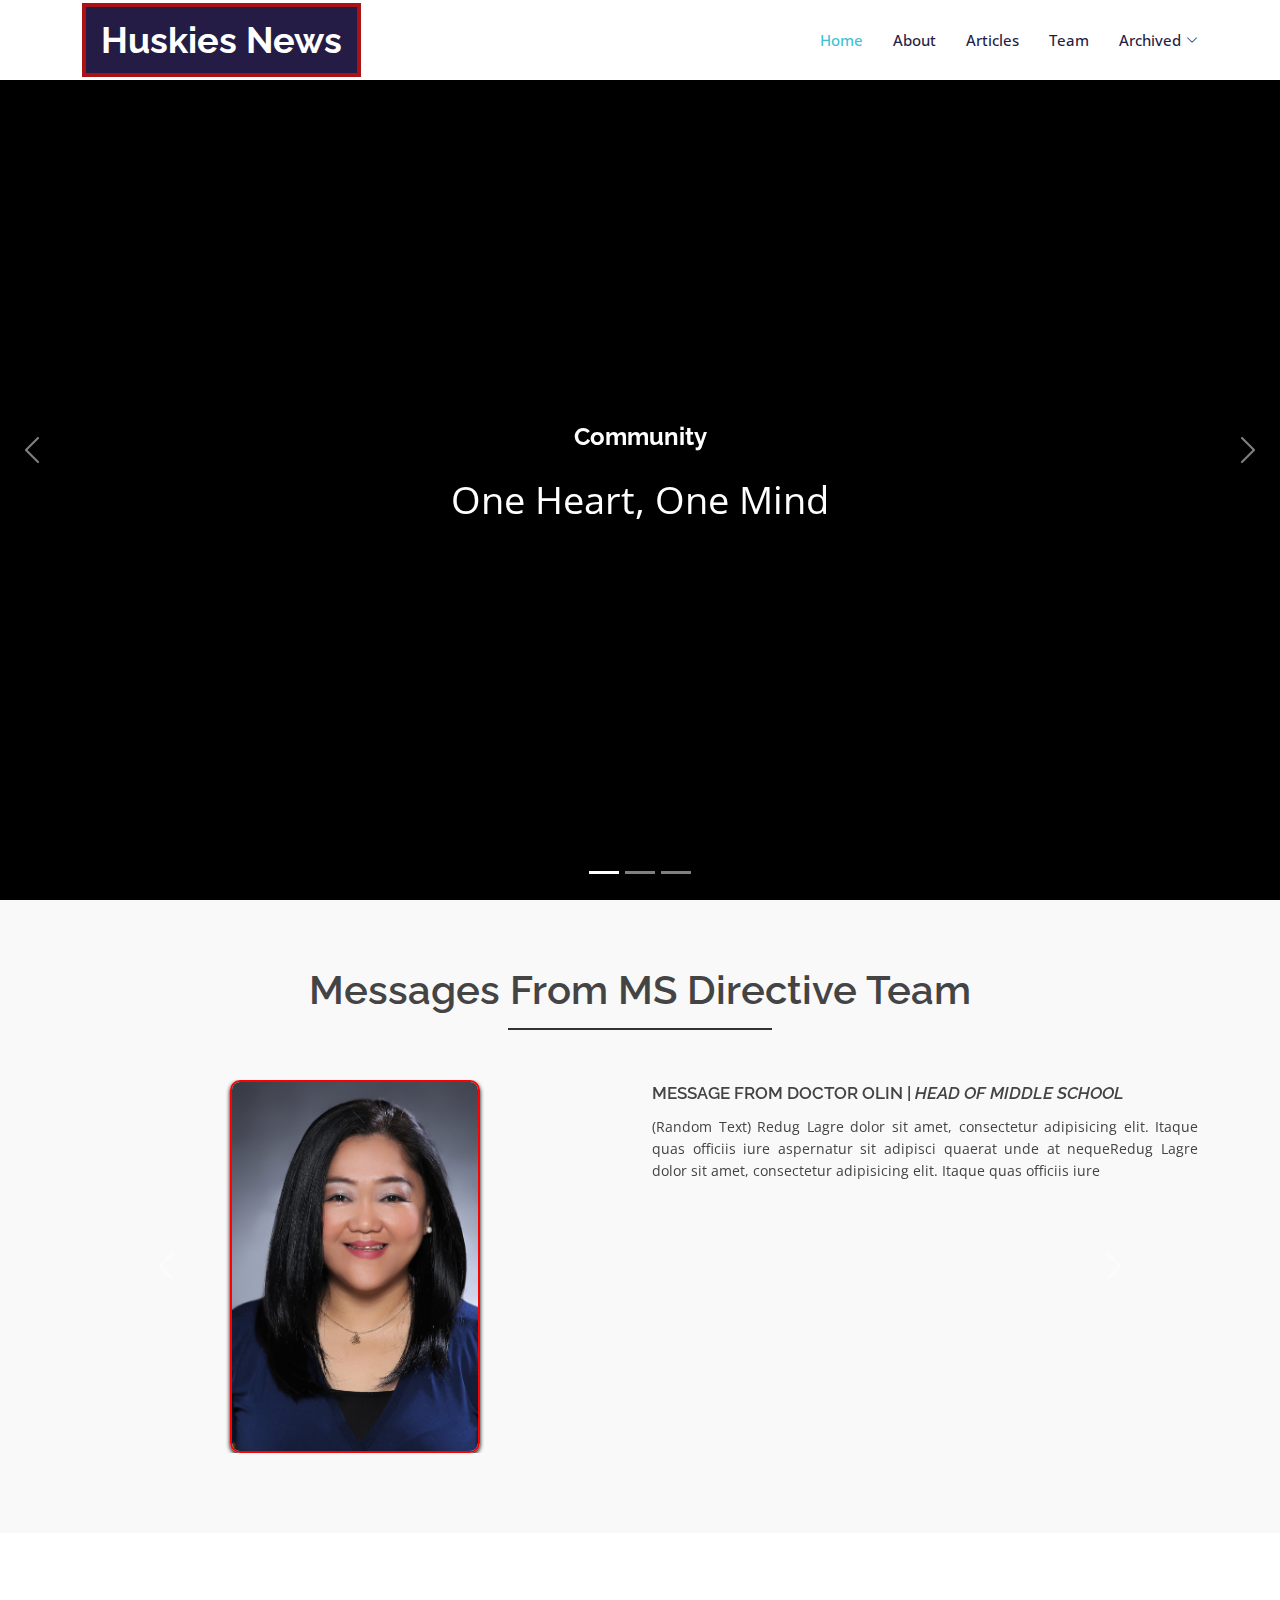
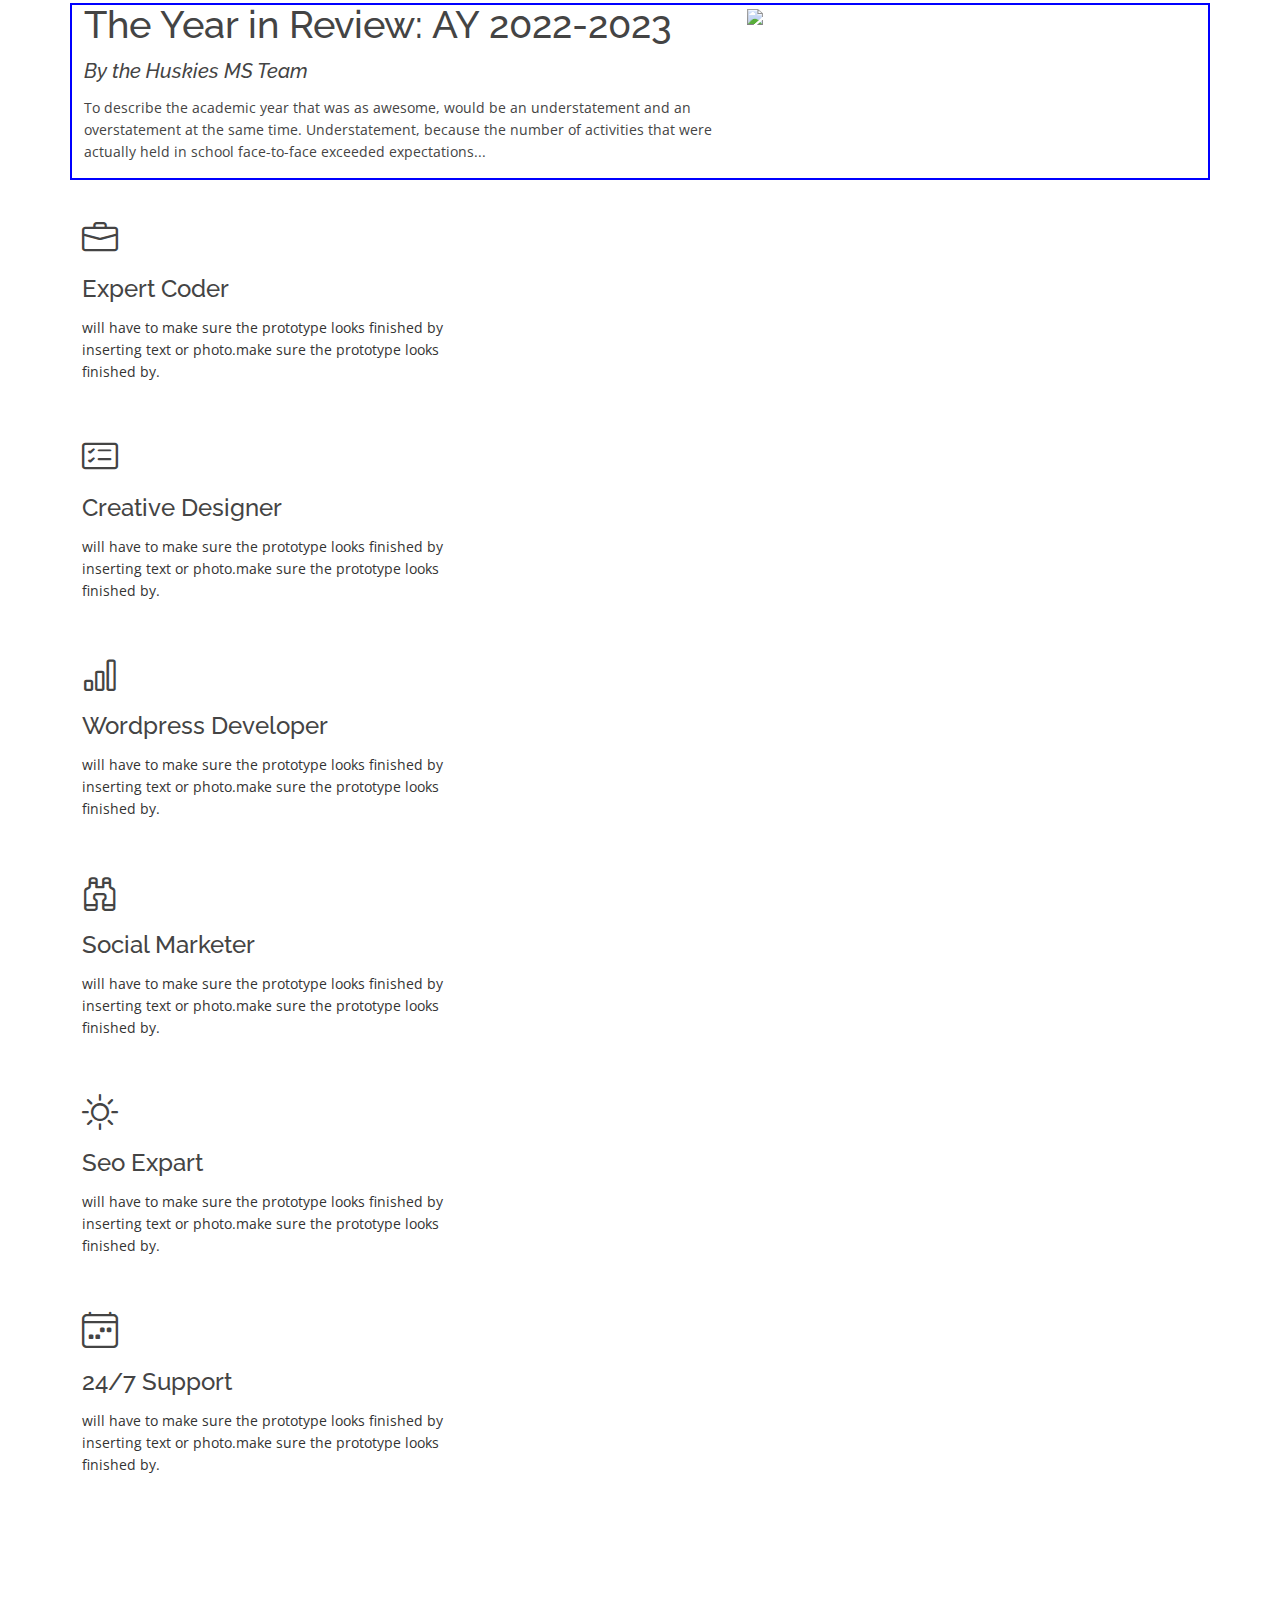
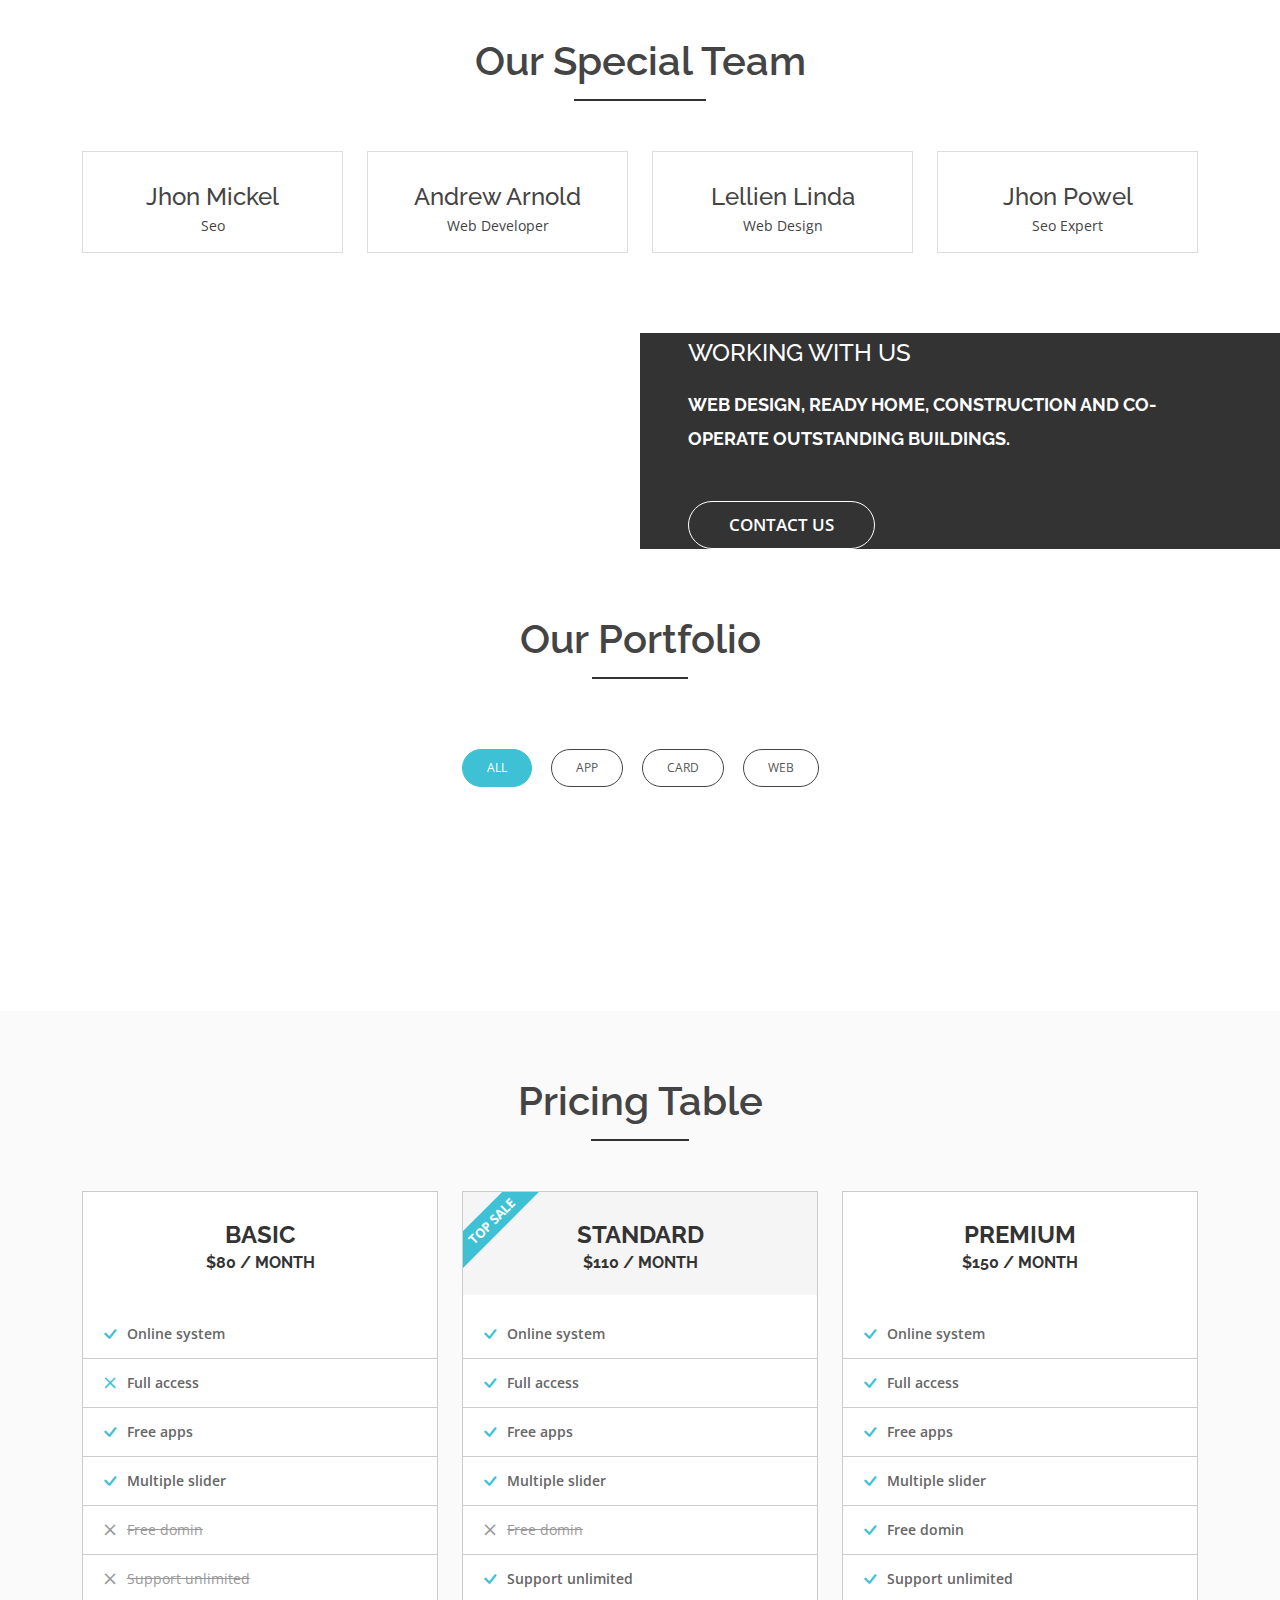
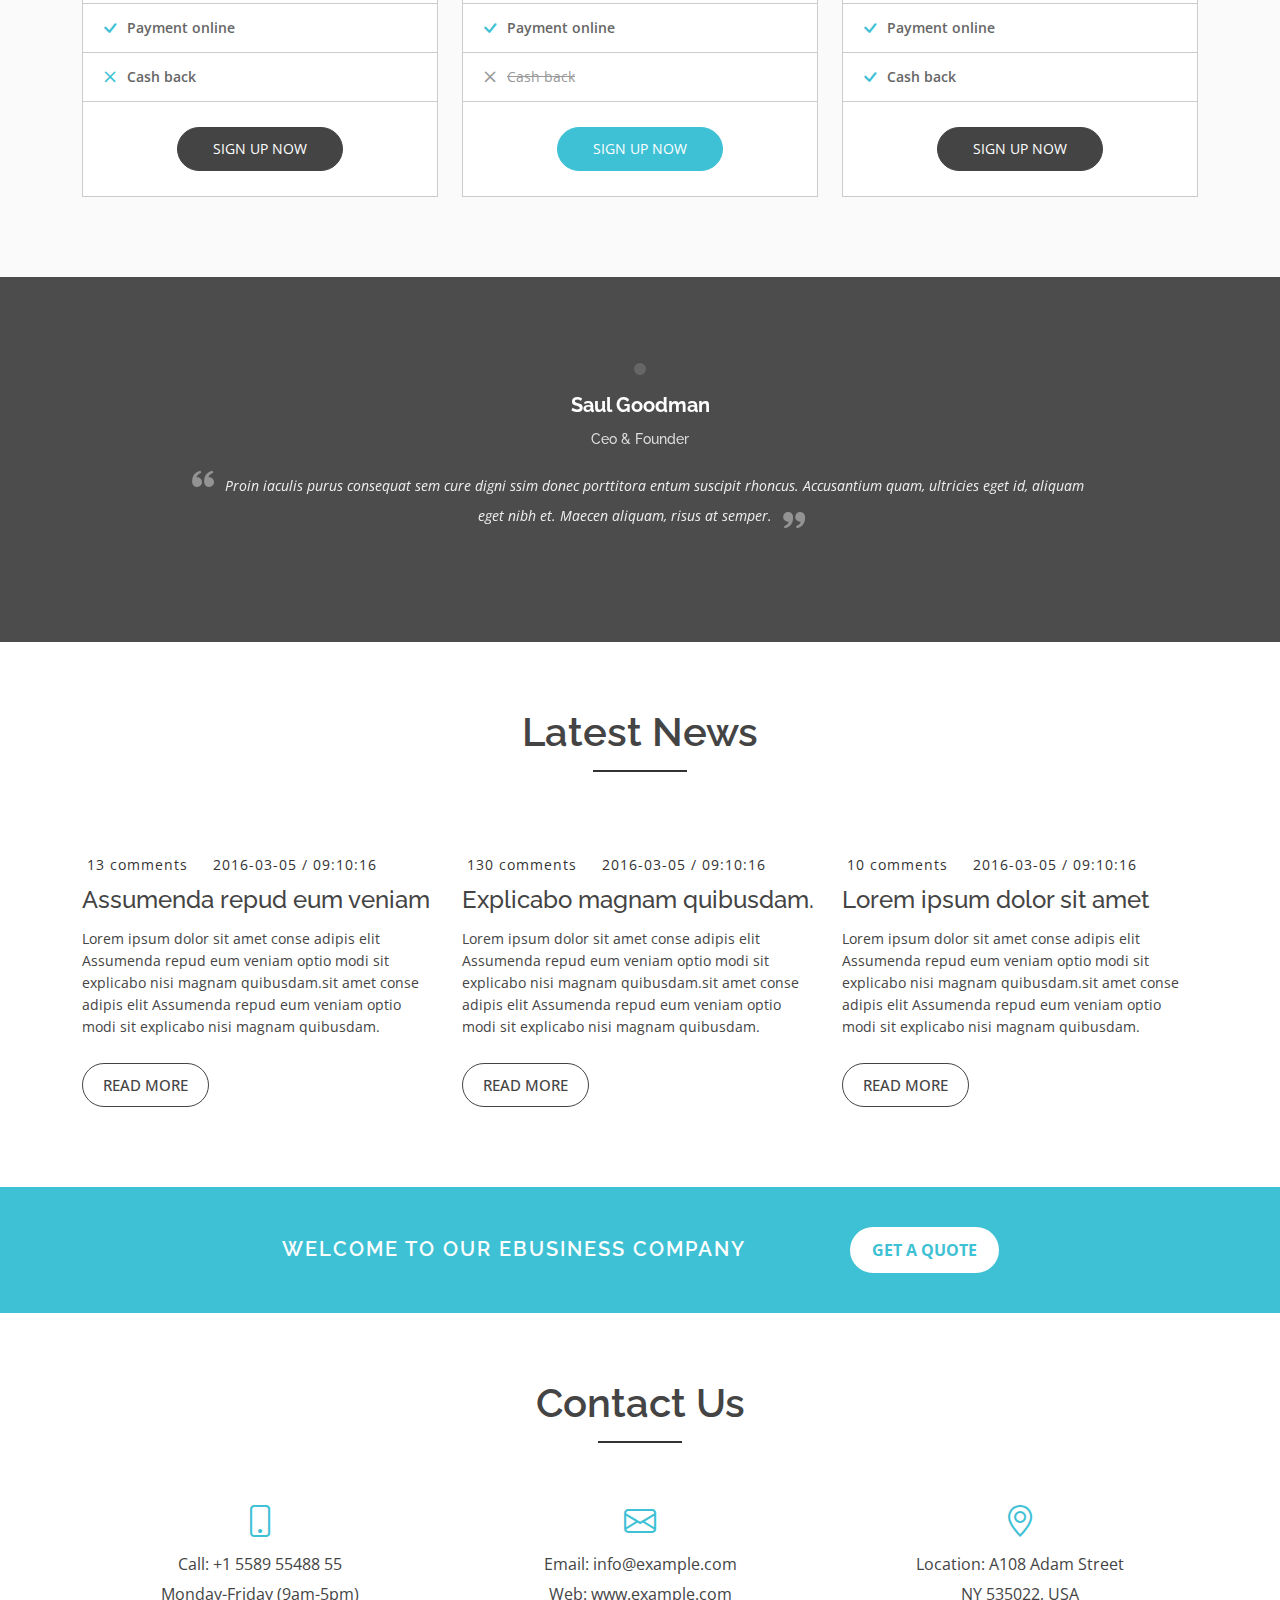
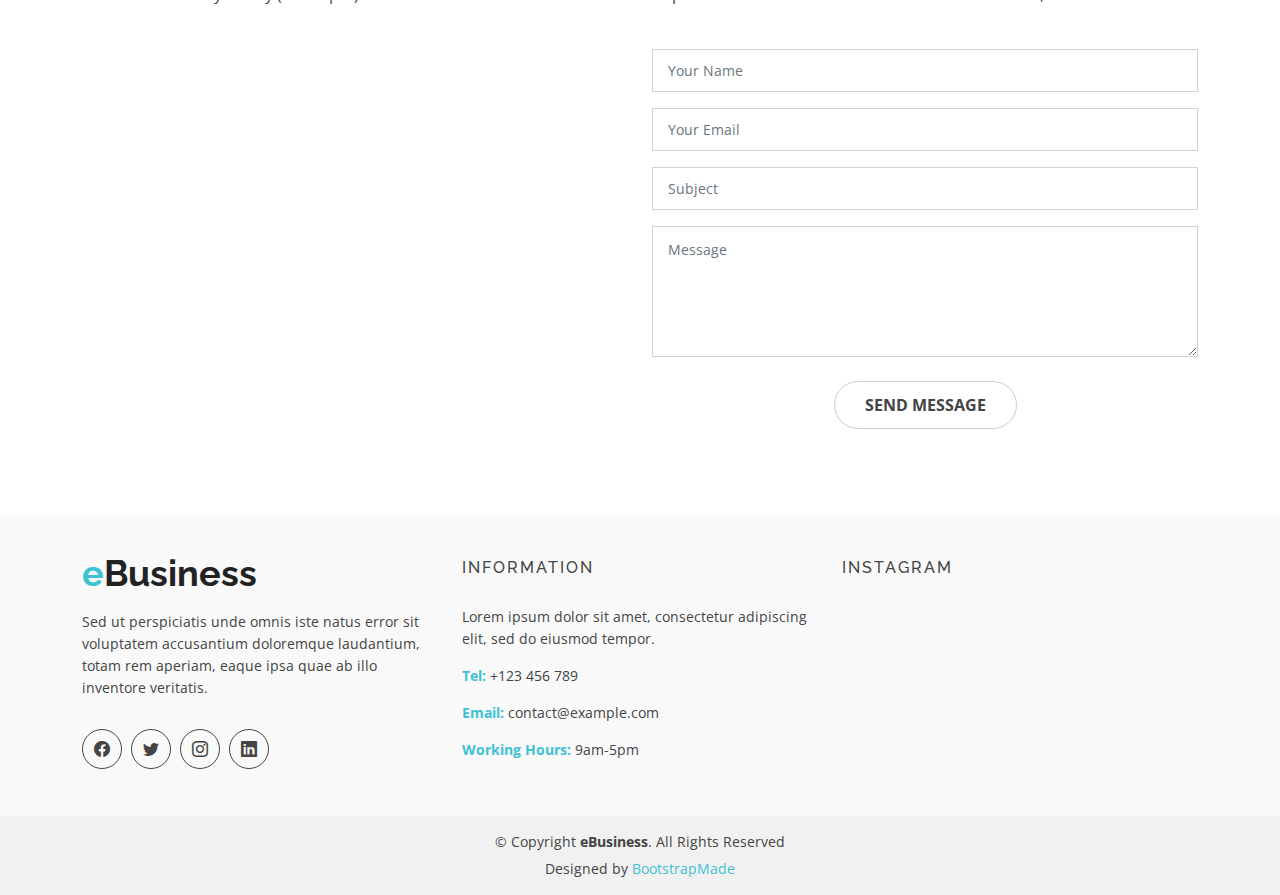
==== commit 133f8e0d: "Commit message" ====
--- a/index.html
+++ b/index.html
@@ -263,26 +263,27 @@
         </div>
 
       
-        <div class="row">
-
-            <div class="row justify-content-md-center">
-                <div class="col col-lg-7">
-                    <!-- Your code here -->
-                    <h2 class="main">
-                        The Year in Review: AY 2022-2023
-                    </h2>
-                    <h5> <i>
-                      By the Huskies MS Team
-                    </h5> </i>
-                    <div class="post-card__excerpt">
-                        <p  >Super Typhoon Mawar's maximum sustained winds are back to 185 km/h. PAGASA says Mawar might strengthen further.</p>
-                    </div>
-                </div>
-                <div class="col col-lg-2">
-                    <img width="250" height="250" src="https://play-lh.googleusercontent.com/IeNJWoKYx1waOhfWF6TiuSiWBLfqLb18lmZYXSgsH1fvb8v1IYiZr5aYWe0Gxu-pVZX3"> 
-                </div>
-            </div>
-        </div>
+        <div class="row"> <!-- News Article #1-->
+          <div class="article">
+              <div class="row justify-content-md-center" style="border:2px solid blue;"> 
+                  <div class="col col-lg-7">
+                      <h2 class="main">
+                          The Year in Review: AY 2022-2023
+                      </h2>
+                      <h5> <i>
+                        By the Huskies MS Team
+                      </h5> </i>
+                      <div class="">
+                          <p>To describe the academic year that was as awesome, would be an understatement and an overstatement at the same time. Understatement, because the number of activities that were actually held in school face-to-face exceeded expectations... </p>
+                      </div>
+                  </div>
+                  <div class="col">
+                      <img width="100%" src="https://scontent.fmnl8-2.fna.fbcdn.net/v/t39.30808-6/298618061_10158571797491036_6011908863859305013_n.jpg?_nc_cat=110&ccb=1-7&_nc_sid=730e14&_nc_ohc=avbJRG4xc50AX9Xeo4i&_nc_ht=scontent.fmnl8-2.fna&oh=00_AfAl4e6ptV8pclBBscsAEyJqBmNwbqbqhreVXTtSCLjhcg&oe=64774E88">
+                  </div>
+              </div>
+          </div>
+          </div> <!-- End of News Article #1-->
+          
             <!-- Start Left services -->
           <div class="col-md-4 col-sm-4 col-xs-12">
             <div class="about-move">
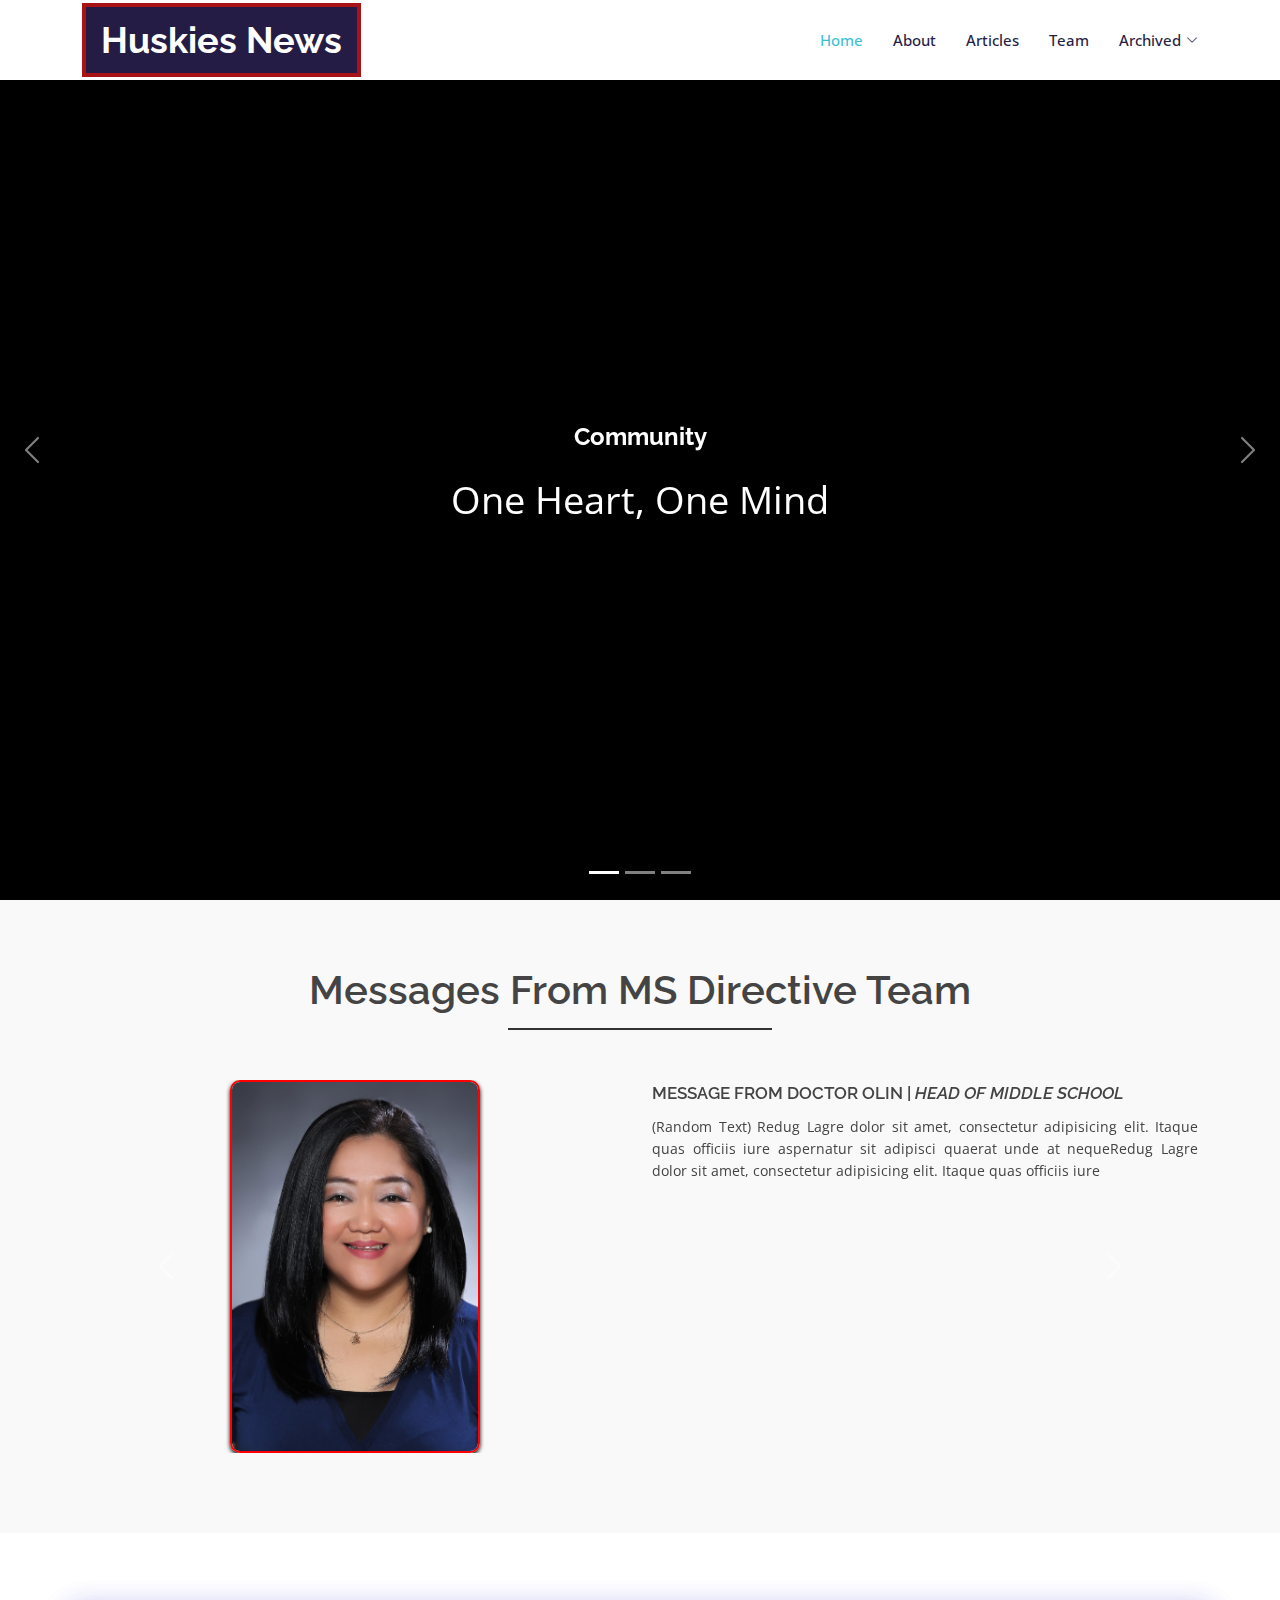
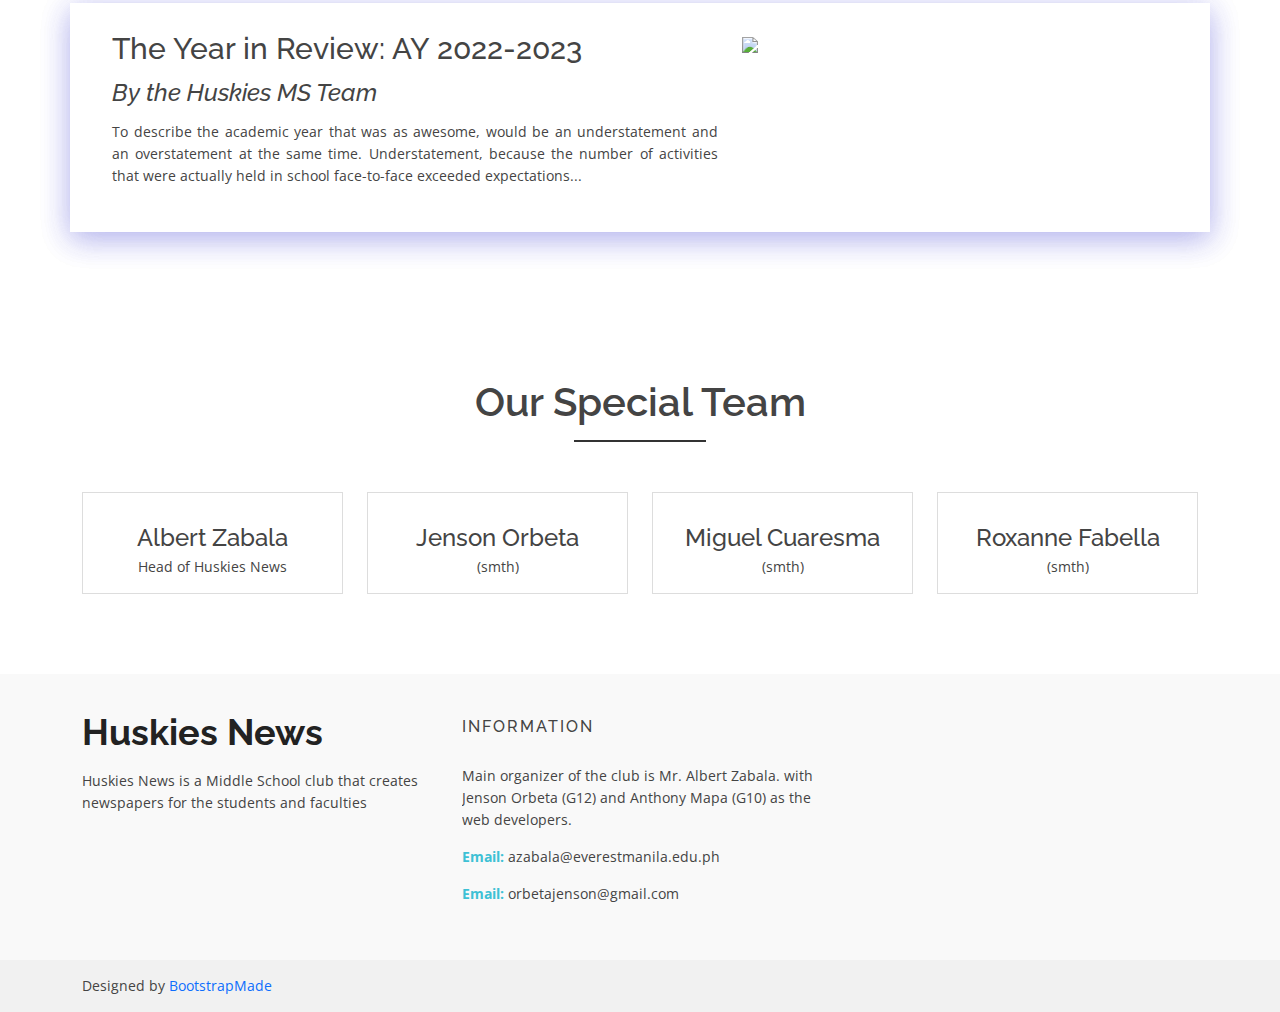
==== commit c258998f: "Main Change, added articles" ====
--- a/index.html
+++ b/index.html
@@ -264,795 +264,133 @@
 
       
         <div class="row"> <!-- News Article #1-->
-          <div class="article">
-              <div class="row justify-content-md-center" style="border:2px solid blue;"> 
-                  <div class="col col-lg-7">
-                      <h2 class="main">
+              <div class="article"  data-bs-toggle="modal" data-bs-target="#myModal1">
+              <div class="row justify-content-md-center" style="paddIng:30px;box-shadow: rgba(42, 42, 206, 0.2) 0px 7px 29px 0px;  " > 
+                  <div class="col-lg-7 col-12">
+                      <h3 class="article-title">
                           The Year in Review: AY 2022-2023
-                      </h2>
-                      <h5> <i>
+                      </h3>
+                      <h4 class="article-author"> <i>
                         By the Huskies MS Team
-                      </h5> </i>
-                      <div class="">
+                      </h4> </i>
+                      <div style="text-align: justify;text-justify: inter-word;" class="article-text">
                           <p>To describe the academic year that was as awesome, would be an understatement and an overstatement at the same time. Understatement, because the number of activities that were actually held in school face-to-face exceeded expectations... </p>
                       </div>
                   </div>
                   <div class="col">
-                      <img width="100%" src="https://scontent.fmnl8-2.fna.fbcdn.net/v/t39.30808-6/298618061_10158571797491036_6011908863859305013_n.jpg?_nc_cat=110&ccb=1-7&_nc_sid=730e14&_nc_ohc=avbJRG4xc50AX9Xeo4i&_nc_ht=scontent.fmnl8-2.fna&oh=00_AfAl4e6ptV8pclBBscsAEyJqBmNwbqbqhreVXTtSCLjhcg&oe=64774E88">
+                      <img width="100%" class="article-image" src="https://scontent.fmnl8-2.fna.fbcdn.net/v/t39.30808-6/298618061_10158571797491036_6011908863859305013_n.jpg?_nc_cat=110&ccb=1-7&_nc_sid=730e14&_nc_ohc=avbJRG4xc50AX9Xeo4i&_nc_ht=scontent.fmnl8-2.fna&oh=00_AfAl4e6ptV8pclBBscsAEyJqBmNwbqbqhreVXTtSCLjhcg&oe=64774E88">
                   </div>
-              </div>
+                  </div>
           </div>
           </div> <!-- End of News Article #1-->
+
+
           
-            <!-- Start Left services -->
-          <div class="col-md-4 col-sm-4 col-xs-12">
-            <div class="about-move">
-              <div class="services-details">
-                <div class="single-services">
-                  <a class="services-icon" href="#">
-                    <i class="bi bi-briefcase"></i>
-                  </a>
-                  <h4>Expert Coder</h4>
-                  <p>
-                    will have to make sure the prototype looks finished by inserting text or photo.make sure the prototype looks finished by.
-                  </p>
-                </div>
-              </div>
-              <!-- end about-details -->
-            </div>
-          </div>
-          <div class="col-md-4 col-sm-4 col-xs-12">
-            <div class="about-move">
-              <div class="services-details">
-                <div class="single-services">
-                  <a class="services-icon" href="#">
-                    <i class="bi bi-card-checklist"></i>
-                  </a>
-                  <h4>Creative Designer</h4>
-                  <p>
-                    will have to make sure the prototype looks finished by inserting text or photo.make sure the prototype looks finished by.
-                  </p>
-                </div>
-              </div>
-              <!-- end about-details -->
-            </div>
-          </div>
-          <div class="col-md-4 col-sm-4 col-xs-12">
-            <!-- end col-md-4 -->
-            <div class=" about-move">
-              <div class="services-details">
-                <div class="single-services">
-                  <a class="services-icon" href="#">
-                    <i class="bi bi-bar-chart"></i>
-                  </a>
-                  <h4>Wordpress Developer</h4>
-                  <p>
-                    will have to make sure the prototype looks finished by inserting text or photo.make sure the prototype looks finished by.
-                  </p>
-                </div>
-              </div>
-              <!-- end about-details -->
-            </div>
-          </div>
-          <div class="col-md-4 col-sm-4 col-xs-12">
-            <!-- end col-md-4 -->
-            <div class=" about-move">
-              <div class="services-details">
-                <div class="single-services">
-                  <a class="services-icon" href="#">
-                    <i class="bi bi-binoculars"></i>
-                  </a>
-                  <h4>Social Marketer </h4>
-                  <p>
-                    will have to make sure the prototype looks finished by inserting text or photo.make sure the prototype looks finished by.
-                  </p>
-                </div>
-              </div>
-              <!-- end about-details -->
-            </div>
-          </div>
-          <!-- End Left services -->
-          <div class="col-md-4 col-sm-4 col-xs-12">
-            <!-- end col-md-4 -->
-            <div class=" about-move">
-              <div class="services-details">
-                <div class="single-services">
-                  <a class="services-icon" href="#">
-                    <i class="bi bi-brightness-high"></i>
-                  </a>
-                  <h4>Seo Expart</h4>
-                  <p>
-                    will have to make sure the prototype looks finished by inserting text or photo.make sure the prototype looks finished by.
-                  </p>
-                </div>
-              </div>
-              <!-- end about-details -->
-            </div>
-          </div>
-          <!-- End Left services -->
-          <div class="col-md-4 col-sm-4 col-xs-12">
-            <!-- end col-md-4 -->
-            <div class=" about-move">
-              <div class="services-details">
-                <div class="single-services">
-                  <a class="services-icon" href="#">
-                    <i class="bi bi-calendar4-week"></i>
-                  </a>
-                  <h4>24/7 Support</h4>
-                  <p>
-                    will have to make sure the prototype looks finished by inserting text or photo.make sure the prototype looks finished by.
-                  </p>
-                </div>
-              </div>
-              <!-- end about-details -->
+<!-- Modal -->
+<div class="modal fade" id="myModal1" tabindex="-1" role="dialog" aria-labelledby="myModalLabel" aria-hidden="true">
+  <div class="modal-dialog modal-xl">
+    <div class="modal-content">
+      <div class="modal-header">
+        <h3 class="modal-title">The Year in Review: AY 2022-2023</h3>
+        <button type="button" class="btn-close" data-bs-dismiss="modal" aria-label="Close"></button>
+      </div>
+      <div class="modal-body">
+        <div class="row">
+          <div class="d-flex justify-content-center">
+            <img width="50%" class="article-image" src="https://scontent.fmnl8-2.fna.fbcdn.net/v/t39.30808-6/298618061_10158571797491036_6011908863859305013_n.jpg?_nc_cat=110&ccb=1-7&_nc_sid=730e14&_nc_ohc=avbJRG4xc50AX9Xeo4i&_nc_ht=scontent.fmnl8-2.fna&oh=00_AfAl4e6ptV8pclBBscsAEyJqBmNwbqbqhreVXTtSCLjhcg&oe=64774E88" alt="Article Image">
+          </div>
+          <div class="col-md-8 mx-auto mt-3">
+            <h3 class="modal-author">By the Huskies MS Team</h3>
+            <div class="modal-text" style="text-align:justify;">
+              <h3 class="article-title">What an Awesome Year 2022-23!</h3>
+
+              <p>To describe the academic year that was as awesome, would be an understatement and an overstatement at the same time. Understatement, because the number of activities that were actually held in school face-to-face exceeded expectations. After 2 years of online classes, Everest International Academy thought of only gradually transitioning back to the normal days of face-to-face school activities. In fact, the length for each subject period was made shorter by a few minutes. This was done so that contact time with the students would be shorter, which makes the chances of spreading the COVID virus less. However, in general, going back face-to-face classes did not feel gradual at all due to the enthusiastic cheerfulness with which these activities were done. Everyone was more than willing to do each other's share in making sure that these activities were successfully completed. Overstatement, because despite the strict observance of COVID protocols within the campus and the almost 100% vaccinated status of the school, there were still a few cases of students and teachers in the Middle School that contracted the virus and hence there were a few who were forced to isolation and quarantine. What would have been a truly joyful activity was quite dampened by the overall, albeit only slightly, discomfort brought about by the knowledge that some of the members of the community both from the faculty and the student body.</p>
+              
+              <p>That AY 2022-23 was awe-inspiring means that it offered lots and lots of surprises both from within the school and from outside the school. The activities that the school had since the start of the academic year were filled with exciting activities. The just recently concluded middle school family day was brimming with warm smiles and greetings. Exchange of hugs and kisses would have definitely abound had it not been for the necessary protocols that needed to be observed due to COVID. Still the family day celebration held just this month of May 2022 was wonderfully sublime.</p>
+              
+              <p>Another activity that the school missed during the pandemic was the celebration of the First Friday Masses. This academic year saw the revival of this usual practice here in EIA. A highlight from one of these First Friday Mass celebrations was the honoring of the school’s beloved consecrated persons. February 2 was the world day of consecrated persons. Since the next day, February 3 would be the First Friday Mass celebration for that month, EIA made sure that the consecrated persons that work with and for the school were given the honor and recognition that they deserve as the school’s leaders, administrators, formators, and mentors. Ms. Rosie, Fr. Mau, Fr. Robert, Ms. Luli, et al. were given both spiritual and floral bouquets.</p>
+              
+              <p>Face-to-face classes will definitely be here to continue. Middle schoolers are so happy to be back. Now that another academic year has passed and everyone seems to be excited to go on a break, not a few would like to go back immediately. EIA has become a second home to many of these students and truly, there’s no place like home.</p>
+                            <!-- Rest of the text here -->
+            </div>
+          </div>
+        </div>
+      </div>
+    </div>
+  </div>
+</div>
+
+
+      
             </div>
           </div>
         </div>
       </div>
     </div><!-- End Services Section -->
 
-    <!-- ======= Team Section ======= -->
-    <div id="team" class="our-team-area area-padding">
-      <div class="container">
-        <div class="row">
-          <div class="col-md-12 col-sm-12 col-xs-12">
-            <div class="section-headline text-center">
-              <h2>Our special Team</h2>
-            </div>
-          </div>
-        </div>
-        <div class="row">
-          <div class="col-md-3 col-sm-3 col-xs-12">
-            <div class="single-team-member">
-              <div class="team-img">
-                <a href="#">
-                  <img src="assets/img/team/1.jpg" alt="">
-                </a>
-                <div class="team-social-icon text-center">
-                  <ul>
-                    <li>
-                      <a href="#">
-                        <i class="bi bi-facebook"></i>
-                      </a>
-                    </li>
-                    <li>
-                      <a href="#">
-                        <i class="bi bi-twitter"></i>
-                      </a>
-                    </li>
-                    <li>
-                      <a href="#">
-                        <i class="bi bi-instagram"></i>
-                      </a>
-                    </li>
-                  </ul>
-                </div>
-              </div>
-              <div class="team-content text-center">
-                <h4>Jhon Mickel</h4>
-                <p>Seo</p>
-              </div>
-            </div>
-          </div>
-          <!-- End column -->
-          <div class="col-md-3 col-sm-3 col-xs-12">
-            <div class="single-team-member">
-              <div class="team-img">
-                <a href="#">
-                  <img src="assets/img/team/2.jpg" alt="">
-                </a>
-                <div class="team-social-icon text-center">
-                  <ul>
-                    <li>
-                      <a href="#">
-                        <i class="bi bi-facebook"></i>
-                      </a>
-                    </li>
-                    <li>
-                      <a href="#">
-                        <i class="bi bi-twitter"></i>
-                      </a>
-                    </li>
-                    <li>
-                      <a href="#">
-                        <i class="bi bi-instagram"></i>
-                      </a>
-                    </li>
-                  </ul>
-                </div>
-              </div>
-              <div class="team-content text-center">
-                <h4>Andrew Arnold</h4>
-                <p>Web Developer</p>
-              </div>
-            </div>
-          </div>
-          <!-- End column -->
-          <div class="col-md-3 col-sm-3 col-xs-12">
-            <div class="single-team-member">
-              <div class="team-img">
-                <a href="#">
-                  <img src="assets/img/team/3.jpg" alt="">
-                </a>
-                <div class="team-social-icon text-center">
-                  <ul>
-                    <li>
-                      <a href="#">
-                        <i class="bi bi-facebook"></i>
-                      </a>
-                    </li>
-                    <li>
-                      <a href="#">
-                        <i class="bi bi-twitter"></i>
-                      </a>
-                    </li>
-                    <li>
-                      <a href="#">
-                        <i class="bi bi-instagram"></i>
-                      </a>
-                    </li>
-                  </ul>
-                </div>
-              </div>
-              <div class="team-content text-center">
-                <h4>Lellien Linda</h4>
-                <p>Web Design</p>
-              </div>
-            </div>
-          </div>
-          <!-- End column -->
-          <div class="col-md-3 col-sm-3 col-xs-12">
-            <div class="single-team-member">
-              <div class="team-img">
-                <a href="#">
-                  <img src="assets/img/team/4.jpg" alt="">
-                </a>
-                <div class="team-social-icon text-center">
-                  <ul>
-                    <li>
-                      <a href="#">
-                        <i class="bi bi-facebook"></i>
-                      </a>
-                    </li>
-                    <li>
-                      <a href="#">
-                        <i class="bi bi-twitter"></i>
-                      </a>
-                    </li>
-                    <li>
-                      <a href="#">
-                        <i class="bi bi-instagram"></i>
-                      </a>
-                    </li>
-                  </ul>
-                </div>
-              </div>
-              <div class="team-content text-center">
-                <h4>Jhon Powel</h4>
-                <p>Seo Expert</p>
-              </div>
-            </div>
-          </div>
-          <!-- End column -->
-        </div>
-      </div>
-    </div><!-- End Team Section -->
-
-    <!-- ======= Rviews Section ======= -->
-    <div class="reviews-area">
-      <div class="row g-0">
-        <div class="col-lg-6">
-          <img src="assets/img/about/2.jpg" alt="" class="img-fluid">
-        </div>
-        <div class="col-lg-6 work-right-text d-flex align-items-center">
-          <div class="px-5 py-5 py-lg-0">
-            <h2>working with us</h2>
-            <h5>Web Design, Ready Home, Construction and Co-operate Outstanding Buildings.</h5>
-            <a href="#contact" class="ready-btn scrollto">Contact us</a>
-          </div>
-        </div>
-      </div>
-    </div>
-    </div><!-- End Rviews Section -->
-
-    <!-- ======= Portfolio Section ======= -->
-    <div id="portfolio" class="portfolio-area area-padding fix">
-      <div class="container">
-        <div class="row">
-          <div class="col-lg-12 col-md-12 col-sm-12 col-xs-12">
-            <div class="section-headline text-center">
-              <h2>Our Portfolio</h2>
-            </div>
-          </div>
-        </div>
-        <div class="row wesome-project-1 fix">
-          <!-- Start Portfolio -page -->
-          <div class="col-lg-12 col-md-12 col-sm-12 col-xs-12">
-            <ul id="portfolio-flters">
-              <li data-filter="*" class="filter-active">All</li>
-              <li data-filter=".filter-app">App</li>
-              <li data-filter=".filter-card">Card</li>
-              <li data-filter=".filter-web">Web</li>
-            </ul>
-          </div>
-        </div>
-
-        <div class="row awesome-project-content portfolio-container">
-
-          <!-- portfolio-item start -->
-          <div class="col-md-4 col-sm-4 col-xs-12 portfolio-item filter-app portfolio-item">
-            <div class="single-awesome-project">
-              <div class="awesome-img">
-                <a href="#"><img src="assets/img/portfolio/1.jpg" alt="" /></a>
-                <div class="add-actions text-center">
-                  <div class="project-dec">
-                    <a class="portfolio-lightbox" data-gallery="myGallery" href="assets/img/portfolio/1.jpg">
-                      <h4>Business City</h4>
-                      <span>Web Development</span>
-                    </a>
-                  </div>
-                </div>
-              </div>
-            </div>
-          </div>
-          <!-- portfolio-item end -->
-
-          <!-- portfolio-item start -->
-          <div class="col-md-4 col-sm-4 col-xs-12 portfolio-item filter-web">
-            <div class="single-awesome-project">
-              <div class="awesome-img">
-                <a href="#"><img src="assets/img/portfolio/2.jpg" alt="" /></a>
-                <div class="add-actions text-center">
-                  <div class="project-dec">
-                    <a class="portfolio-lightbox" data-gallery="myGallery" href="assets/img/portfolio/2.jpg">
-                      <h4>Blue Sea</h4>
-                      <span>Photosho</span>
-                    </a>
-                  </div>
-                </div>
-              </div>
-            </div>
-          </div>
-          <!-- portfolio-item end -->
-
-          <!-- portfolio-item start -->
-          <div class="col-md-4 col-sm-4 col-xs-12 portfolio-item filter-card">
-            <div class="single-awesome-project">
-              <div class="awesome-img">
-                <a href="#"><img src="assets/img/portfolio/3.jpg" alt="" /></a>
-                <div class="add-actions text-center">
-                  <div class="project-dec">
-                    <a class="portfolio-lightbox" data-gallery="myGallery" href="assets/img/portfolio/3.jpg">
-                      <h4>Beautiful Nature</h4>
-                      <span>Web Design</span>
-                    </a>
-                  </div>
-                </div>
-              </div>
-            </div>
-          </div>
-          <!-- portfolio-item end -->
-
-          <!-- portfolio-item start -->
-          <div class="col-md-4 col-sm-4 col-xs-12 portfolio-item filter-web">
-            <div class="single-awesome-project">
-              <div class="awesome-img">
-                <a href="#"><img src="assets/img/portfolio/4.jpg" alt="" /></a>
-                <div class="add-actions text-center">
-                  <div class="project-dec">
-                    <a class="portfolio-lightbox" data-gallery="myGallery" href="assets/img/portfolio/4.jpg">
-                      <h4>Creative Team</h4>
-                      <span>Web design</span>
-                    </a>
-                  </div>
-                </div>
-              </div>
-            </div>
-          </div>
-          <!-- portfolio-item end -->
-
-          <!-- portfolio-item start -->
-          <div class="col-md-4 col-sm-4 col-xs-12 portfolio-item filter-app">
-            <div class="single-awesome-project">
-              <div class="awesome-img">
-                <a href="#"><img src="assets/img/portfolio/5.jpg" alt="" /></a>
-                <div class="add-actions text-center text-center">
-                  <div class="project-dec">
-                    <a class="portfolio-lightbox" data-gallery="myGallery" href="assets/img/portfolio/5.jpg">
-                      <h4>Beautiful Flower</h4>
-                      <span>Web Development</span>
-                    </a>
-                  </div>
-                </div>
-              </div>
-            </div>
-          </div>
-          <!-- portfolio-item end -->
-
-          <!-- portfolio-item start -->
-          <div class="col-md-4 col-sm-4 col-xs-12 portfolio-item filter-web">
-            <div class="single-awesome-project">
-              <div class="awesome-img">
-                <a href="#"><img src="assets/img/portfolio/6.jpg" alt="" /></a>
-                <div class="add-actions text-center">
-                  <div class="project-dec">
-                    <a class="portfolio-lightbox" data-gallery="myGallery" href="assets/img/portfolio/6.jpg">
-                      <h4>Night Hill</h4>
-                      <span>Photoshop</span>
-                    </a>
-                  </div>
-                </div>
-              </div>
-            </div>
-          </div>
-          <!-- portfolio-item end -->
-
-        </div>
-      </div>
-    </div><!-- End Portfolio Section -->
-
-    <!-- ======= Pricing Section ======= -->
-    <div id="pricing" class="pricing-area area-padding">
-      <div class="container">
-        <div class="row">
-          <div class="col-md-12 col-sm-12 col-xs-12">
-            <div class="section-headline text-center">
-              <h2>Pricing Table</h2>
-            </div>
-          </div>
-        </div>
-        <div class="row">
-          <div class="col-md-4 col-sm-4 col-xs-12">
-            <div class="pri_table_list">
-              <h3>basic <br /> <span>$80 / month</span></h3>
-              <ol>
-                <li class="check"><i class="bi bi-check"></i><span>Online system</span></li>
-                <li class="check"><i class="bi bi-x"></i><span>Full access</span></li>
-                <li class="check"><i class="bi bi-check"></i><span>Free apps</span></li>
-                <li class="check"><i class="bi bi-check"></i><span>Multiple slider</span></li>
-                <li class="cross"><i class="bi bi-x"></i><span>Free domin</span></li>
-                <li class="cross"><i class="bi bi-x"></i><span>Support unlimited</span></li>
-                <li class="check"><i class="bi bi-check"></i><span>Payment online</span></li>
-                <li class="check"><i class="bi bi-x"></i><span>Cash back</span></li>
-              </ol>
-              <button>sign up now</button>
-            </div>
-          </div>
-          <div class="col-md-4 col-sm-4 col-xs-12">
-            <div class="pri_table_list active">
-              <span class="saleon">top sale</span>
-              <h3>standard <br /> <span>$110 / month</span></h3>
-              <ol>
-                <li class="check"><i class="bi bi-check"></i><span>Online system</span></li>
-                <li class="check"><i class="bi bi-check"></i><span>Full access</span></li>
-                <li class="check"><i class="bi bi-check"></i><span>Free apps</span></li>
-                <li class="check"><i class="bi bi-check"></i><span>Multiple slider</span></li>
-                <li class="cross"><i class="bi bi-x"></i><span>Free domin</span></li>
-                <li class="check"><i class="bi bi-check"></i><span>Support unlimited</span></li>
-                <li class="check"><i class="bi bi-check"></i><span>Payment online</span></li>
-                <li class="cross"><i class="bi bi-x"></i><span>Cash back</span></li>
-              </ol>
-              <button>sign up now</button>
-            </div>
-          </div>
-          <div class="col-md-4 col-sm-4 col-xs-12">
-            <div class="pri_table_list">
-              <h3>premium <br /> <span>$150 / month</span></h3>
-              <ol>
-                <li class="check"><i class="bi bi-check"></i><span>Online system</span></li>
-                <li class="check"><i class="bi bi-check"></i><span>Full access</span></li>
-                <li class="check"><i class="bi bi-check"></i><span>Free apps</span></li>
-                <li class="check"><i class="bi bi-check"></i><span>Multiple slider</span></li>
-                <li class="check"><i class="bi bi-check"></i><span>Free domin</span></li>
-                <li class="check"><i class="bi bi-check"></i><span>Support unlimited</span></li>
-                <li class="check"><i class="bi bi-check"></i><span>Payment online</span></li>
-                <li class="check"><i class="bi bi-check"></i><span>Cash back</span></li>
-              </ol>
-              <button>sign up now</button>
-            </div>
-          </div>
-        </div>
-      </div>
-    </div><!-- End Pricing Section -->
-
-    <!-- ======= Testimonials Section ======= -->
-    <div id="testimonials" class="testimonials">
-      <div class="container">
-
-        <div class="testimonials-slider swiper">
-          <div class="swiper-wrapper">
-
-            <div class="swiper-slide">
-              <div class="testimonial-item">
-                <img src="assets/img/testimonials/testimonials-1.jpg" class="testimonial-img" alt="">
-                <h3>Saul Goodman</h3>
-                <h4>Ceo &amp; Founder</h4>
-                <p>
-                  <i class="bx bxs-quote-alt-left quote-icon-left"></i>
-                  Proin iaculis purus consequat sem cure digni ssim donec porttitora entum suscipit rhoncus. Accusantium quam, ultricies eget id, aliquam eget nibh et. Maecen aliquam, risus at semper.
-                  <i class="bx bxs-quote-alt-right quote-icon-right"></i>
-                </p>
-              </div>
-            </div><!-- End testimonial item -->
-
-            <div class="swiper-slide">
-              <div class="testimonial-item">
-                <img src="assets/img/testimonials/testimonials-2.jpg" class="testimonial-img" alt="">
-                <h3>Sara Wilsson</h3>
-                <h4>Designer</h4>
-                <p>
-                  <i class="bx bxs-quote-alt-left quote-icon-left"></i>
-                  Export tempor illum tamen malis malis eram quae irure esse labore quem cillum quid cillum eram malis quorum velit fore eram velit sunt aliqua noster fugiat irure amet legam anim culpa.
-                  <i class="bx bxs-quote-alt-right quote-icon-right"></i>
-                </p>
-              </div>
-            </div><!-- End testimonial item -->
-
-            <div class="swiper-slide">
-              <div class="testimonial-item">
-                <img src="assets/img/testimonials/testimonials-3.jpg" class="testimonial-img" alt="">
-                <h3>Jena Karlis</h3>
-                <h4>Store Owner</h4>
-                <p>
-                  <i class="bx bxs-quote-alt-left quote-icon-left"></i>
-                  Enim nisi quem export duis labore cillum quae magna enim sint quorum nulla quem veniam duis minim tempor labore quem eram duis noster aute amet eram fore quis sint minim.
-                  <i class="bx bxs-quote-alt-right quote-icon-right"></i>
-                </p>
-              </div>
-            </div><!-- End testimonial item -->
-
-            <div class="swiper-slide">
-              <div class="testimonial-item">
-                <img src="assets/img/testimonials/testimonials-4.jpg" class="testimonial-img" alt="">
-                <h3>Matt Brandon</h3>
-                <h4>Freelancer</h4>
-                <p>
-                  <i class="bx bxs-quote-alt-left quote-icon-left"></i>
-                  Fugiat enim eram quae cillum dolore dolor amet nulla culpa multos export minim fugiat minim velit minim dolor enim duis veniam ipsum anim magna sunt elit fore quem dolore labore illum veniam.
-                  <i class="bx bxs-quote-alt-right quote-icon-right"></i>
-                </p>
-              </div>
-            </div><!-- End testimonial item -->
-
-            <div class="swiper-slide">
-              <div class="testimonial-item">
-                <img src="assets/img/testimonials/testimonials-5.jpg" class="testimonial-img" alt="">
-                <h3>John Larson</h3>
-                <h4>Entrepreneur</h4>
-                <p>
-                  <i class="bx bxs-quote-alt-left quote-icon-left"></i>
-                  Quis quorum aliqua sint quem legam fore sunt eram irure aliqua veniam tempor noster veniam enim culpa labore duis sunt culpa nulla illum cillum fugiat legam esse veniam culpa fore nisi cillum quid.
-                  <i class="bx bxs-quote-alt-right quote-icon-right"></i>
-                </p>
-              </div>
-            </div><!-- End testimonial item -->
-
-          </div>
-          <div class="swiper-pagination"></div>
-        </div>
-
-      </div>
-    </div><!-- End Testimonials Section -->
-
-    <!-- ======= Blog Section ======= -->
-    <div id="blog" class="blog-area">
-      <div class="blog-inner area-padding">
-        <div class="blog-overly"></div>
-        <div class="container ">
-          <div class="row">
-            <div class="col-md-12 col-sm-12 col-xs-12">
-              <div class="section-headline text-center">
-                <h2>Latest News</h2>
-              </div>
-            </div>
-          </div>
-          <div class="row">
-            <!-- Start Left Blog -->
-            <div class="col-md-4 col-sm-4 col-xs-12">
-              <div class="single-blog">
-                <div class="single-blog-img">
-                  <a href="blog.html">
-                    <img src="assets/img/blog/1.jpg" alt="">
-                  </a>
-                </div>
-                <div class="blog-meta">
-                  <span class="comments-type">
-                    <i class="fa fa-comment-o"></i>
-                    <a href="#">13 comments</a>
-                  </span>
-                  <span class="date-type">
-                    <i class="fa fa-calendar"></i>2016-03-05 / 09:10:16
-                  </span>
-                </div>
-                <div class="blog-text">
-                  <h4>
-                    <a href="blog.html">Assumenda repud eum veniam</a>
-                  </h4>
-                  <p>
-                    Lorem ipsum dolor sit amet conse adipis elit Assumenda repud eum veniam optio modi sit explicabo nisi magnam quibusdam.sit amet conse adipis elit Assumenda repud eum veniam optio modi sit explicabo nisi magnam quibusdam.
-                  </p>
-                </div>
-                <span>
-                  <a href="blog.html" class="ready-btn">Read more</a>
-                </span>
-              </div>
-              <!-- Start single blog -->
-            </div>
-            <!-- End Left Blog-->
-            <!-- Start Left Blog -->
-            <div class="col-md-4 col-sm-4 col-xs-12">
-              <div class="single-blog">
-                <div class="single-blog-img">
-                  <a href="blog.html">
-                    <img src="assets/img/blog/2.jpg" alt="">
-                  </a>
-                </div>
-                <div class="blog-meta">
-                  <span class="comments-type">
-                    <i class="fa fa-comment-o"></i>
-                    <a href="#">130 comments</a>
-                  </span>
-                  <span class="date-type">
-                    <i class="fa fa-calendar"></i>2016-03-05 / 09:10:16
-                  </span>
-                </div>
-                <div class="blog-text">
-                  <h4>
-                    <a href="blog.html">Explicabo magnam quibusdam.</a>
-                  </h4>
-                  <p>
-                    Lorem ipsum dolor sit amet conse adipis elit Assumenda repud eum veniam optio modi sit explicabo nisi magnam quibusdam.sit amet conse adipis elit Assumenda repud eum veniam optio modi sit explicabo nisi magnam quibusdam.
-                  </p>
-                </div>
-                <span>
-                  <a href="blog.html" class="ready-btn">Read more</a>
-                </span>
-              </div>
-              <!-- Start single blog -->
-            </div>
-            <!-- End Left Blog-->
-            <!-- Start Right Blog-->
-            <div class="col-md-4 col-sm-4 col-xs-12">
-              <div class="single-blog">
-                <div class="single-blog-img">
-                  <a href="blog.html">
-                    <img src="assets/img/blog/3.jpg" alt="">
-                  </a>
-                </div>
-                <div class="blog-meta">
-                  <span class="comments-type">
-                    <i class="fa fa-comment-o"></i>
-                    <a href="#">10 comments</a>
-                  </span>
-                  <span class="date-type">
-                    <i class="fa fa-calendar"></i>2016-03-05 / 09:10:16
-                  </span>
-                </div>
-                <div class="blog-text">
-                  <h4>
-                    <a href="blog.html">Lorem ipsum dolor sit amet</a>
-                  </h4>
-                  <p>
-                    Lorem ipsum dolor sit amet conse adipis elit Assumenda repud eum veniam optio modi sit explicabo nisi magnam quibusdam.sit amet conse adipis elit Assumenda repud eum veniam optio modi sit explicabo nisi magnam quibusdam.
-                  </p>
-                </div>
-                <span>
-                  <a href="blog.html" class="ready-btn">Read more</a>
-                </span>
-              </div>
-            </div>
-            <!-- End Right Blog-->
-          </div>
-        </div>
-      </div>
-    </div><!-- End Blog Section -->
-
-    <!-- ======= Suscribe Section ======= -->
-    <div class="suscribe-area">
-      <div class="container">
-        <div class="row">
-          <div class="col-lg-12 col-md-12 col-sm-12 col-xs=12">
-            <div class="suscribe-text text-center">
-              <h3>Welcome to our eBusiness company</h3>
-              <a class="sus-btn" href="#">Get A quote</a>
-            </div>
-          </div>
-        </div>
-      </div>
-    </div><!-- End Suscribe Section -->
-
-    <!-- ======= Contact Section ======= -->
-    <div id="contact" class="contact-area">
-      <div class="contact-inner area-padding">
-        <div class="contact-overly"></div>
-        <div class="container ">
-          <div class="row">
-            <div class="col-md-12 col-sm-12 col-xs-12">
-              <div class="section-headline text-center">
-                <h2>Contact us</h2>
-              </div>
-            </div>
-          </div>
-          <div class="row">
-            <!-- Start contact icon column -->
-            <div class="col-md-4">
-              <div class="contact-icon text-center">
-                <div class="single-icon">
-                  <i class="bi bi-phone"></i>
-                  <p>
-                    Call: +1 5589 55488 55<br>
-                    <span>Monday-Friday (9am-5pm)</span>
-                  </p>
-                </div>
-              </div>
-            </div>
-            <!-- Start contact icon column -->
-            <div class="col-md-4">
-              <div class="contact-icon text-center">
-                <div class="single-icon">
-                  <i class="bi bi-envelope"></i>
-                  <p>
-                    Email: info@example.com<br>
-                    <span>Web: www.example.com</span>
-                  </p>
-                </div>
-              </div>
-            </div>
-            <!-- Start contact icon column -->
-            <div class="col-md-4">
-              <div class="contact-icon text-center">
-                <div class="single-icon">
-                  <i class="bi bi-geo-alt"></i>
-                  <p>
-                    Location: A108 Adam Street<br>
-                    <span>NY 535022, USA</span>
-                  </p>
-                </div>
-              </div>
-            </div>
-          </div>
-          <div class="row">
-
-            <!-- Start Google Map -->
-            <div class="col-md-6">
-              <!-- Start Map -->
-              <iframe src="https://www.google.com/maps/embed?pb=!1m18!1m12!1m3!1d22864.11283411948!2d-73.96468908098944!3d40.630720240038435!2m3!1f0!2f0!3f0!3m2!1i1024!2i768!4f13.1!3m3!1m2!1s0x89c24fa5d33f083b%3A0xc80b8f06e177fe62!2sNew+York%2C+NY%2C+USA!5e0!3m2!1sen!2sbg!4v1540447494452" width="100%" height="380" frameborder="0" style="border:0" allowfullscreen></iframe>
-              <!-- End Map -->
-            </div>
-            <!-- End Google Map -->
-
-            <!-- Start  contact -->
-            <div class="col-md-6">
-              <div class="form contact-form">
-                <form action="forms/contact.php" method="post" role="form" class="php-email-form">
-                  <div class="form-group">
-                    <input type="text" name="name" class="form-control" id="name" placeholder="Your Name" required>
-                  </div>
-                  <div class="form-group mt-3">
-                    <input type="email" class="form-control" name="email" id="email" placeholder="Your Email" required>
-                  </div>
-                  <div class="form-group mt-3">
-                    <input type="text" class="form-control" name="subject" id="subject" placeholder="Subject" required>
-                  </div>
-                  <div class="form-group mt-3">
-                    <textarea class="form-control" name="message" rows="5" placeholder="Message" required></textarea>
-                  </div>
-                  <div class="my-3">
-                    <div class="loading">Loading</div>
-                    <div class="error-message"></div>
-                    <div class="sent-message">Your message has been sent. Thank you!</div>
-                  </div>
-                  <div class="text-center"><button type="submit">Send Message</button></div>
-                </form>
-              </div>
-            </div>
-            <!-- End Left contact -->
-          </div>
-        </div>
-      </div>
-    </div><!-- End Contact Section -->
-
-  </main><!-- End #main -->
+ <!-- ======= Team Section ======= -->
+<div id="team" class="our-team-area area-padding">
+  <div class="container">
+    <div class="row">
+      <div class="col-md-12 col-sm-12 col-xs-12">
+        <div class="section-headline text-center">
+          <h2>Our special Team</h2>
+        </div>
+      </div>
+    </div>
+    <div class="row">
+      <div class="col-md-3 col-sm-3 col-xs-12">
+        <div class="single-team-member">
+          <div class="team-img">
+            <img src="assets/img/team/1.jpg" alt="">
+          </div>
+          <div class="team-content text-center">
+            <h4>Albert Zabala</h4>
+            <p>Head of Huskies News</p>
+          </div>
+        </div>
+      </div>
+      <!-- End column -->
+      <div class="col-md-3 col-sm-3 col-xs-12">
+        <div class="single-team-member">
+          <div class="team-img">
+            <img src="assets/img/team/2.jpg" alt="">
+          </div>
+          <div class="team-content text-center">
+            <h4>Jenson Orbeta</h4>
+            <p> (smth) </p>
+          </div>
+        </div>
+      </div>
+      <!-- End column -->
+      <div class="col-md-3 col-sm-3 col-xs-12">
+        <div class="single-team-member">
+          <div class="team-img">
+            <img src="assets/img/team/3.jpg" alt="">
+          </div>
+          <div class="team-content text-center">
+            <h4>Miguel Cuaresma </h4>
+            <p> (smth) </p>
+          </div>
+        </div>
+      </div>
+      <!-- End column -->
+      <div class="col-md-3 col-sm-3 col-xs-12">
+        <div class="single-team-member">
+          <div class="team-img">
+            <img src="assets/img/team/4.jpg" alt="">
+          </div>
+          <div class="team-content text-center">
+            <h4>Roxanne Fabella</h4>
+            <p> (smth) </p>
+          </div>
+        </div>
+      </div>
+      <!-- End column -->
+    </div>
+  </div>
+</div>
+<!-- End Team Section -->
 
   <!-- ======= Footer ======= -->
   <footer>
@@ -1063,26 +401,11 @@
             <div class="footer-content">
               <div class="footer-head">
                 <div class="footer-logo">
-                  <h2><span>e</span>Business</h2>
-                </div>
-
-                <p>Sed ut perspiciatis unde omnis iste natus error sit voluptatem accusantium doloremque laudantium, totam rem aperiam, eaque ipsa quae ab illo inventore veritatis.</p>
-                <div class="footer-icons">
-                  <ul>
-                    <li>
-                      <a href="#"><i class="bi bi-facebook"></i></a>
-                    </li>
-                    <li>
-                      <a href="#"><i class="bi bi-twitter"></i></a>
-                    </li>
-                    <li>
-                      <a href="#"><i class="bi bi-instagram"></i></a>
-                    </li>
-                    <li>
-                      <a href="#"><i class="bi bi-linkedin"></i></a>
-                    </li>
-                  </ul>
-                </div>
+                  <h2>Huskies News</h2>
+                </div>
+
+                <p> Huskies News is a Middle School club that creates newspapers for the students and faculties</p>
+              
               </div>
             </div>
           </div>
@@ -1092,12 +415,11 @@
               <div class="footer-head">
                 <h4>information</h4>
                 <p>
-                  Lorem ipsum dolor sit amet, consectetur adipiscing elit, sed do eiusmod tempor.
+                Main organizer of the club is Mr. Albert Zabala. with Jenson Orbeta (G12) and Anthony Mapa (G10) as the web developers.
                 </p>
                 <div class="footer-contacts">
-                  <p><span>Tel:</span> +123 456 789</p>
-                  <p><span>Email:</span> contact@example.com</p>
-                  <p><span>Working Hours:</span> 9am-5pm</p>
+                  <p><span>Email:</span> azabala@everestmanila.edu.ph</p>
+                  <p><span>Email:</span> orbetajenson@gmail.com </p>
                 </div>
               </div>
             </div>
@@ -1106,7 +428,6 @@
           <div class="col-md-4">
             <div class="footer-content">
               <div class="footer-head">
-                <h4>Instagram</h4>
                 <div class="flicker-img">
                   <a href="#"><img src="assets/img/portfolio/1.jpg" alt=""></a>
                   <a href="#"><img src="assets/img/portfolio/2.jpg" alt=""></a>
@@ -1125,12 +446,7 @@
       <div class="container">
         <div class="row">
           <div class="col-md-12 col-sm-12 col-xs-12">
-            <div class="copyright text-center">
-              <p>
-                &copy; Copyright <strong>eBusiness</strong>. All Rights Reserved
-              </p>
-            </div>
-            <div class="credits">
+
               <!--
               All the links in the footer should remain intact.
               You can delete the links only if you purchased the pro version.
@@ -1153,6 +469,7 @@
   <script src=" isotope-layout/isotope.pkgd.min.js"></script>
   <script src=" swiper/swiper-bundle.min.js"></script>
   <script src=" php-email-form/validate.js"></script>
+  
 
   <!-- Template Main JS File -->
   <script src="main.js"></script>
--- a/style.css
+++ b/style.css
@@ -760,6 +760,35 @@
 /*--------------------------------------------------------------
 # Services
 --------------------------------------------------------------*/
+
+.article {
+  transition: box-shadow 0.3s, transform 0.3s;
+  box-shadow: rgba(42, 42, 206, 0.2) 0px 7px 29px 0px;
+}
+
+.article:hover {
+  transform: scale(1.05);
+  box-shadow: rgba(42, 42, 206, 0.5) 0px 7px 29px 0px;
+}
+
+@media (max-width: 480px) {
+  .article-text,
+  .article-image {
+    display: none;
+  }
+}
+
+@media (max-width: 480px) {
+  .article {
+    transform: none;
+    box-shadow: none;
+    border-top: 3px solid rgba(42, 42, 206, 0.5);
+    border-bottom: 3px solid rgba(42, 42, 206, 0.5);
+  }
+  
+}
+
+
 .services-icon {
   color: #444;
   display: inline-block;
@@ -853,8 +882,15 @@
 
 
 /*--------------------------------------------------------------
-# Team
+# Articles
+
 --------------------------------------------------------------*/
+.articles {
+  border:2px solid blue;
+
+}
+
+
 .team-member {
   background: rgba(0, 0, 0, 0.65) none repeat scroll 0 0;
   display: block;
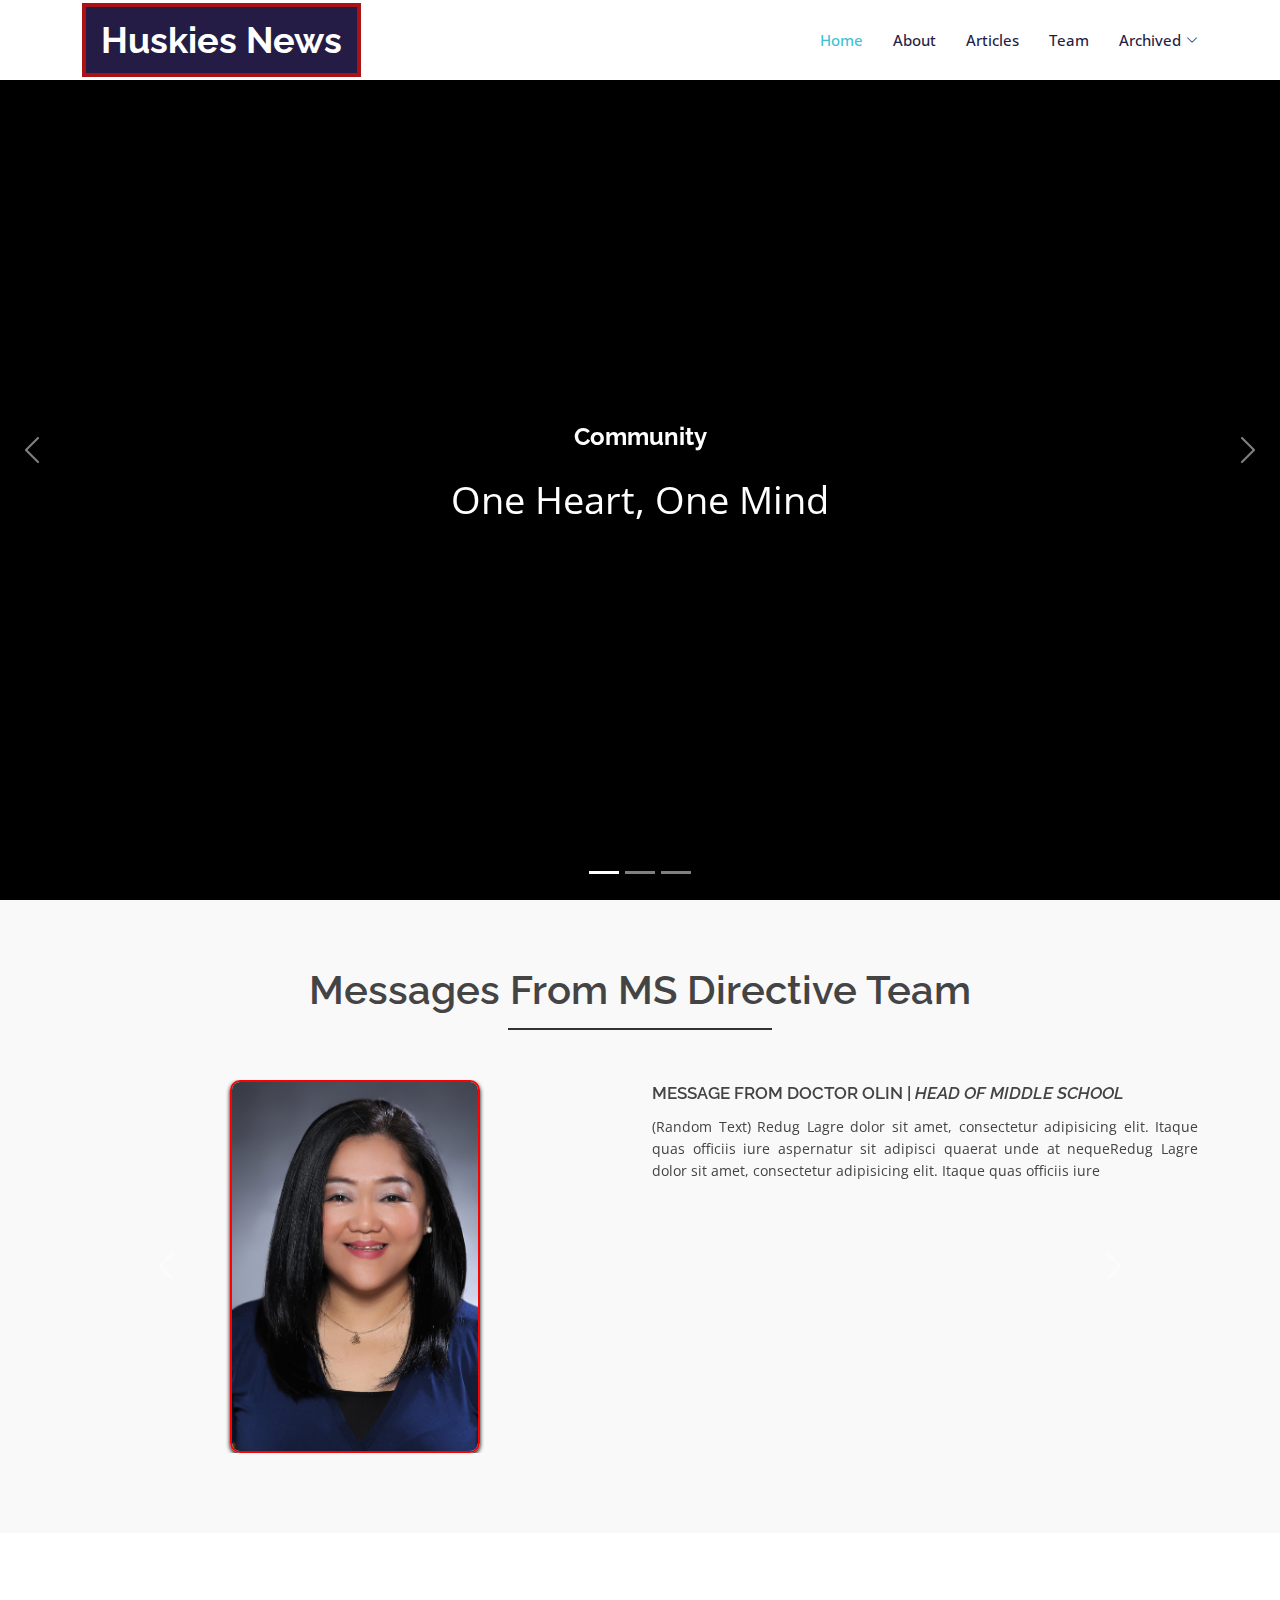
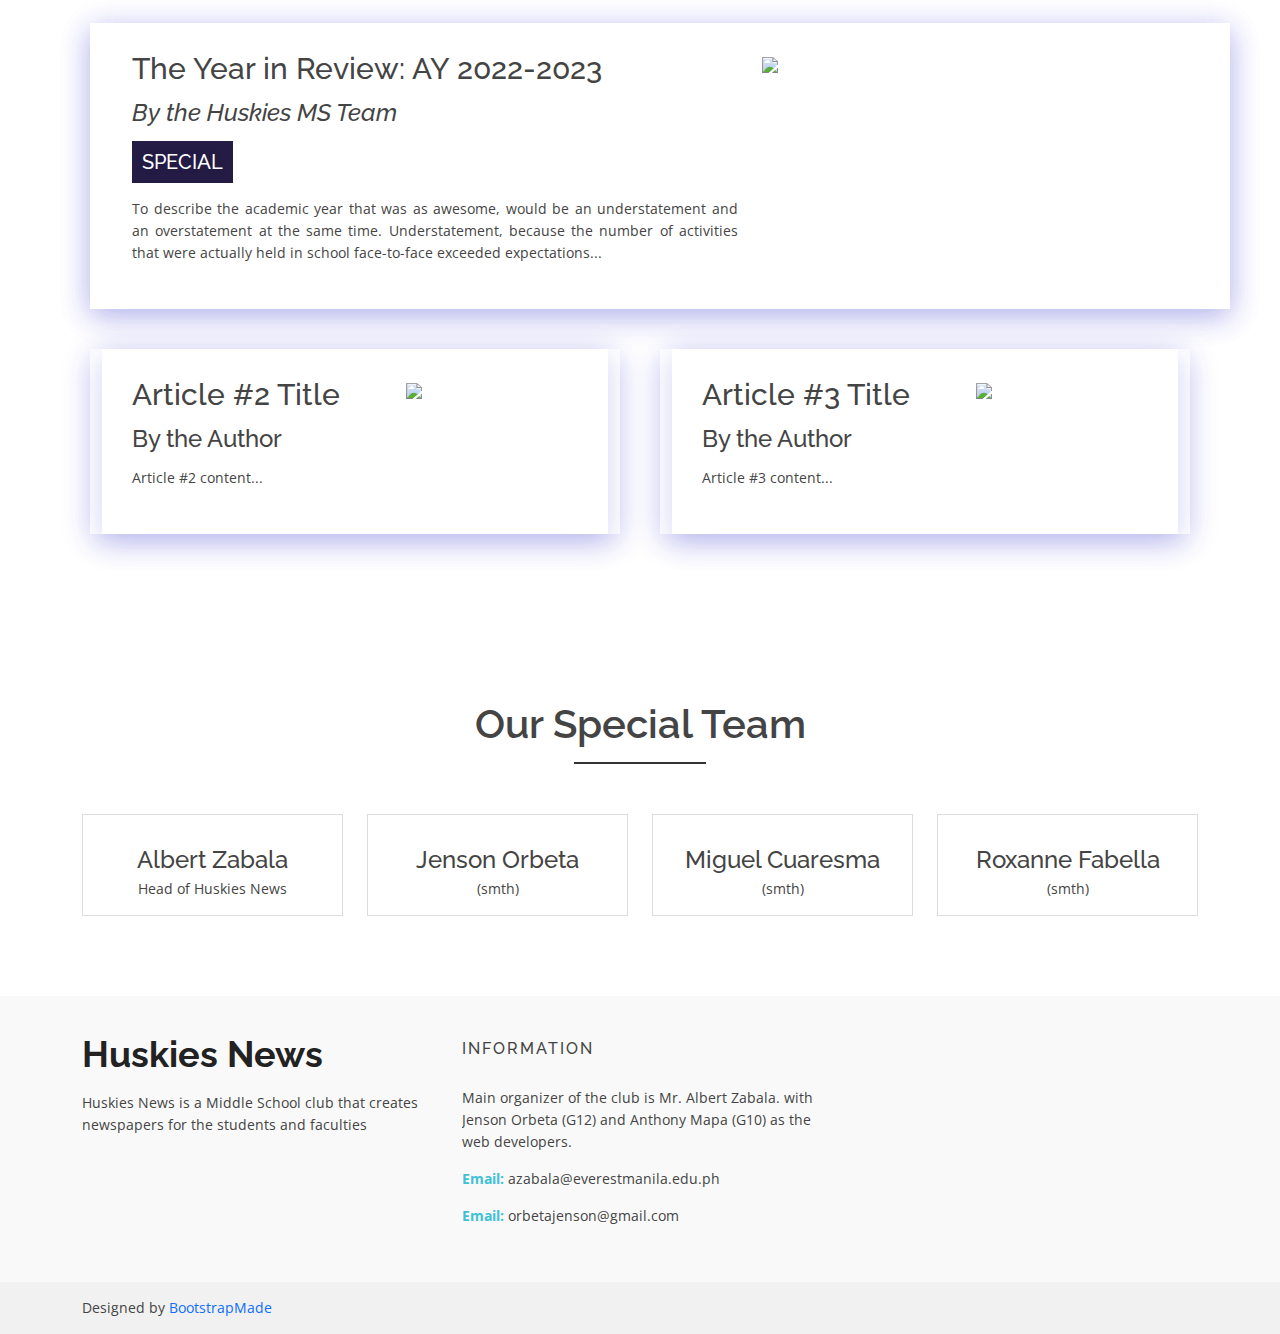
==== commit 51b2b9a9: "Update2" ====
--- a/index.html
+++ b/index.html
@@ -5,7 +5,7 @@
   <meta charset="utf-8">
   <meta content="width=device-width, initial-scale=1.0" name="viewport">
 
-  <title>Sammy1.0</title>
+  <title>Huskies News</title>
   <meta content="" name="description">
   <meta content="" name="keywords">
 
@@ -51,9 +51,9 @@
           <li><a class="nav-link scrollto" href="#team">Team</a></li>
           <li class="dropdown"><a href="#"><span>Archived</span> <i class="bi bi-chevron-down"></i></a>
             <ul>
-              <li><a href="#">2021-2022</a></li>
-              <li><a href="#">2020-2021</a></li>
-              <li><a href="#">2019-2020</a></li>
+              <li><a href="https://www.canva.com/design/DAEWNWr1KSI/byVlY0eKfsit9T_hFLg75g/view?utm_content=DAEWNWr1KSI&utm_campaign=designshare&utm_medium=link&utm_source=homepage_design_menu">2022</a></li>
+              <li><a href="https://everestmanila.com/frontend/assets/docs/Everest%20Altius%20Volume%205%20Issue%201.pdf">2021</a></li>
+              <li><a href="https://everestmanila.com/frontend/assets/docs/COVID-19_Everest_Altius.pdf">2020</a></li>
             </ul>
           </li>
         </ul>
@@ -273,6 +273,8 @@
                       <h4 class="article-author"> <i>
                         By the Huskies MS Team
                       </h4> </i>
+                      <b><h5 style="text-transform: uppercase; color: white; background-color: #241c44; padding: 10px; display: inline-block; text-shadow: 0 0 5px #241c44;">Special</h5> </b>
+
                       <div style="text-align: justify;text-justify: inter-word;" class="article-text">
                           <p>To describe the academic year that was as awesome, would be an understatement and an overstatement at the same time. Understatement, because the number of activities that were actually held in school face-to-face exceeded expectations... </p>
                       </div>
@@ -284,16 +286,62 @@
           </div>
           </div> <!-- End of News Article #1-->
 
+<div class="row">
+  <!-- Article #2 -->
+  <div class="col-md-6">
+    <div class="article" data-bs-toggle="modal" data-bs-target="#myModal1">
+      <div class="row justify-content-md-center" style="padding: 30px; box-shadow: rgba(42, 42, 206, 0.2) 0px 7px 29px 0px;">
+        <div class="col-lg-7 col-12">
+          <h3 class="article-title">
+            Article #2 Title
+          </h3>
+          <h4 class="article-author">
+            By the Author
+          </h4>
+          <div style="text-align: justify; text-justify: inter-word;" class="article-text">
+            <p>Article #2 content...</p>
+          </div>
+        </div>
+        <div class="col">
+          <img width="100%" class="article-image" src="path-to-article-2-image.jpg">
+        </div>
+      </div>
+    </div>
+  </div>
+  
+  <!-- Article #3 -->
+  <div class="col-md-6">
+    <div class="article" data-bs-toggle="modal" data-bs-target="#myModal1">
+      <div class="row justify-content-md-center" style="padding: 30px; box-shadow: rgba(42, 42, 206, 0.2) 0px 7px 29px 0px;">
+        <div class="col-lg-7 col-12">
+          <h3 class="article-title">
+            Article #3 Title
+          </h3>
+          <h4 class="article-author">
+            By the Author
+          </h4>
+          <div style="text-align: justify; text-justify: inter-word;" class="article-text">
+            <p>Article #3 content...</p>
+          </div>
+        </div>
+        <div class="col">
+          <img width="100%" class="article-image" src="path-to-article-3-image.jpg">
+        </div>
+      </div>
+    </div>
+  </div>
+</div>
 
           
 <!-- Modal -->
 <div class="modal fade" id="myModal1" tabindex="-1" role="dialog" aria-labelledby="myModalLabel" aria-hidden="true">
   <div class="modal-dialog modal-xl">
     <div class="modal-content">
-      <div class="modal-header">
-        <h3 class="modal-title">The Year in Review: AY 2022-2023</h3>
-        <button type="button" class="btn-close" data-bs-dismiss="modal" aria-label="Close"></button>
-      </div>
+      <div class="modal-header" style="background-color: #241c44; color: white;">
+        <h3 class="modal-title" style="color:white">The Year in Review: AY 2022-2023</h3>
+        <button type="button" class="btn-close" data-bs-dismiss="modal" aria-label="Close" style="color: white;"></button>
+      </div>
+      
       <div class="modal-body">
         <div class="row">
           <div class="d-flex justify-content-center">
--- a/style.css
+++ b/style.css
@@ -308,6 +308,7 @@
     font-size:32px;
   }
   
+  
 }
 
 .header-bg {
@@ -406,13 +407,15 @@
   z-index: 99;
   opacity: 0;
   visibility: hidden;
-  background: #fff;
+  background: black;
   box-shadow: 0px 0px 30px rgba(127, 137, 161, 0.25);
   transition: 0.3s;
+  color:black;
 }
 
 .navbar .dropdown ul li {
   min-width: 200px;
+  color:black;
 }
 
 .navbar .dropdown ul a {
@@ -454,6 +457,7 @@
 @media (max-width: 1366px) {
   .navbar .dropdown .dropdown ul {
     left: -90%;
+    color:black;
   }
 
   .navbar .dropdown .dropdown:hover>ul {
@@ -760,10 +764,53 @@
 /*--------------------------------------------------------------
 # Services
 --------------------------------------------------------------*/
+.services-icon {
+  color: #444;
+  display: inline-block;
+  font-size: 36px;
+  line-height: 36px;
+  margin-bottom: 20px;
+}
+
+.section-headline.services-head>h2 {
+  margin-bottom: 25px;
+}
+
+.services-details {
+  padding-top: 40px;
+  transition: all 0.5s ease 0s;
+  
+}
+
+.services-details:hover h4,
+.services-details:hover .services-icon {
+  color: #3EC1D5;
+  
+}
+
+.row.second-row {
+  margin-top: 40px;
+}
+
+.section-head>h2 {
+  color: #333;
+}
+
+.single-services>h4 {
+  color: #444;
+  font-size: 24px;
+  font-weight: 500;
+}
+
+.single-services>p {
+  color: #333;
+  font-size: 14px;
+}
 
 .article {
   transition: box-shadow 0.3s, transform 0.3s;
   box-shadow: rgba(42, 42, 206, 0.2) 0px 7px 29px 0px;
+  margin:20px;
 }
 
 .article:hover {
@@ -786,48 +833,6 @@
     border-bottom: 3px solid rgba(42, 42, 206, 0.5);
   }
   
-}
-
-
-.services-icon {
-  color: #444;
-  display: inline-block;
-  font-size: 36px;
-  line-height: 36px;
-  margin-bottom: 20px;
-}
-
-.section-headline.services-head>h2 {
-  margin-bottom: 25px;
-}
-
-.services-details {
-  padding-top: 40px;
-  transition: all 0.5s ease 0s;
-}
-
-.services-details:hover h4,
-.services-details:hover .services-icon {
-  color: #3EC1D5;
-}
-
-.row.second-row {
-  margin-top: 40px;
-}
-
-.section-head>h2 {
-  color: #333;
-}
-
-.single-services>h4 {
-  color: #444;
-  font-size: 24px;
-  font-weight: 500;
-}
-
-.single-services>p {
-  color: #333;
-  font-size: 14px;
 }
 
 .carousel-arrows {
@@ -882,15 +887,8 @@
 
 
 /*--------------------------------------------------------------
-# Articles
-
+# Team
 --------------------------------------------------------------*/
-.articles {
-  border:2px solid blue;
-
-}
-
-
 .team-member {
   background: rgba(0, 0, 0, 0.65) none repeat scroll 0 0;
   display: block;
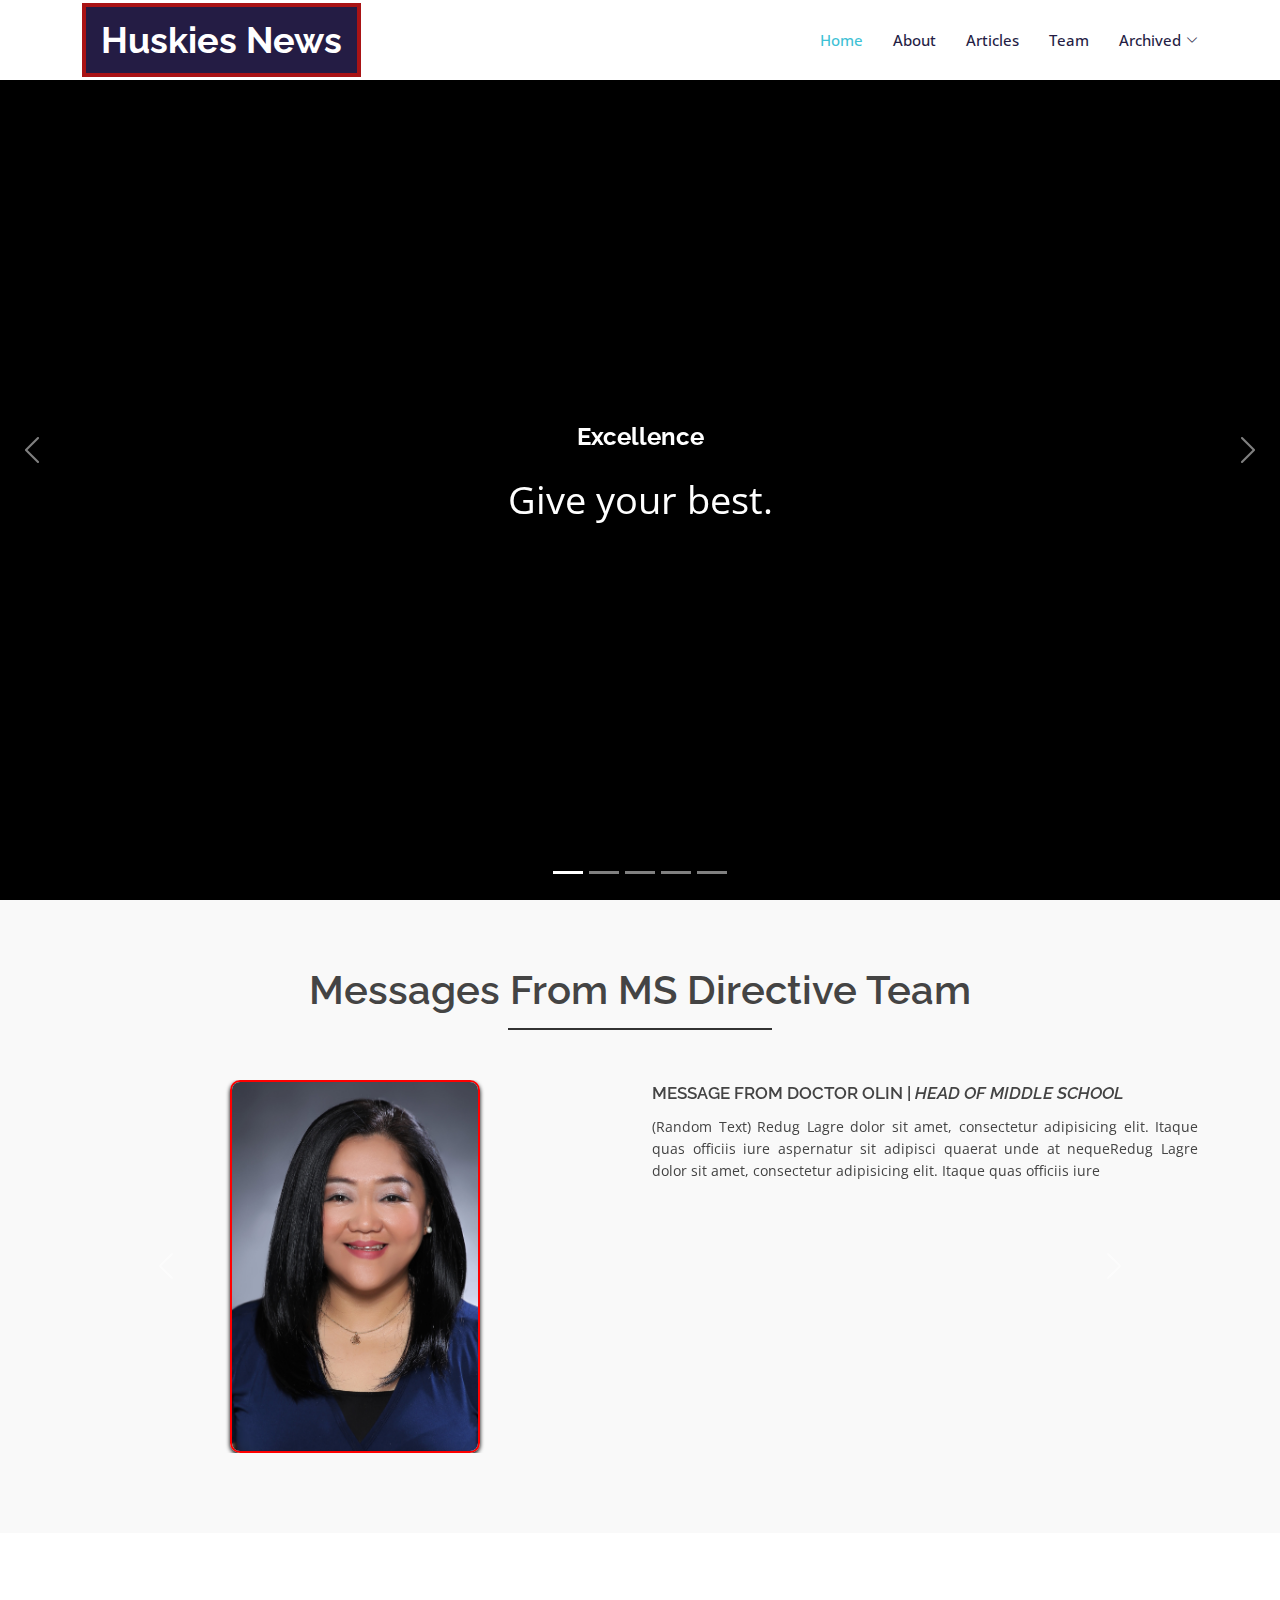
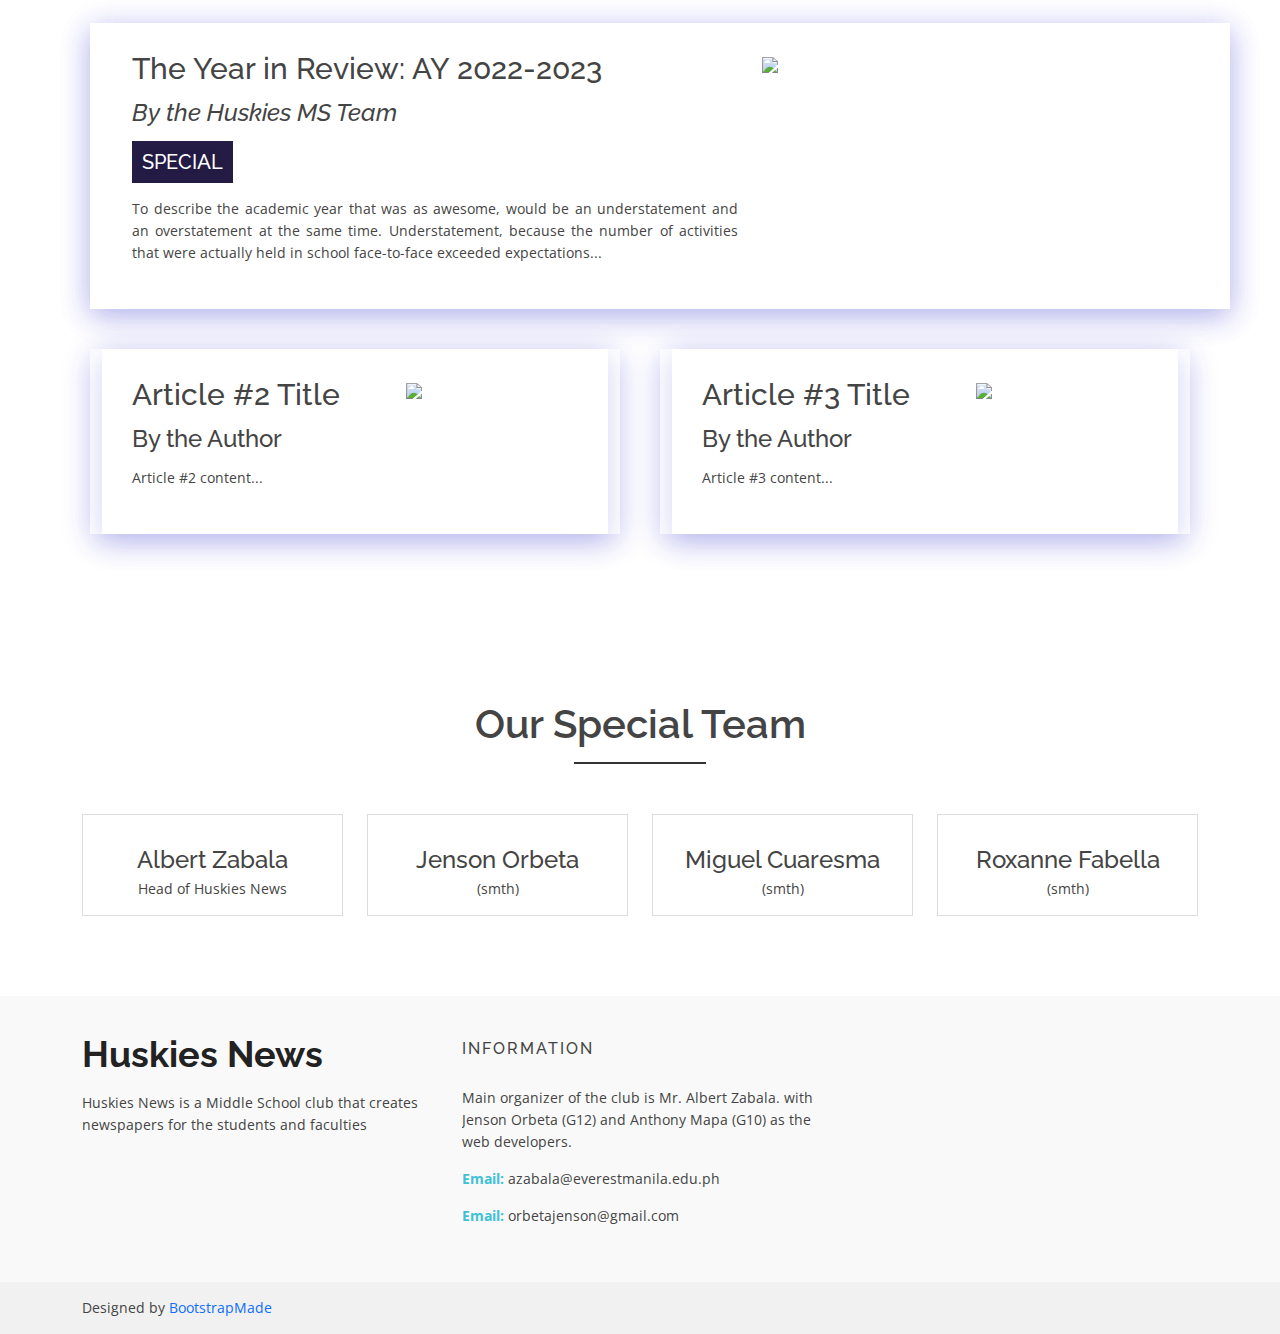
==== commit 53009179: "Slideshow" ====
--- a/index.html
+++ b/index.html
@@ -72,30 +72,48 @@
 
         <div class="carousel-inner" role="listbox">
 
-          <div class="carousel-item active" style="background-image: url(https://scontent.fmnl18-1.fna.fbcdn.net/v/t39.30808-6/337733958_5248425308593871_2155193870746555528_n.jpg?_nc_cat=101&ccb=1-7&_nc_sid=0debeb&_nc_ohc=4f1oVbr9IR4AX_BT9GM&_nc_ht=scontent.fmnl18-1.fna&oh=00_AfDoV74EgS_EjJ3EfVpZqL9Th_rhLTTpf23Ccxw7H0Rj0Q&oe=6472C921)">
+          <div class="carousel-item active" style="background-image: url(https://cdn.discordapp.com/attachments/945524422926811176/1112596511860195438/slideshow1.jpg)">
+            <div class="carousel-container">
+              <div class="container">
+                <h2 class="animate__animated animate__fadeInDown"> Excellence </h2>
+                <p class="animate__animated animate__fadeInUp"> Give your best.
+                </p>
+              </div>
+            </div>
+          </div>
+
+          <div class="carousel-item" style="background-image: url(https://cdn.discordapp.com/attachments/945524422926811176/1112596512208339065/slideshow2.jpg)">
             <div class="carousel-container">
               <div class="container">
                 <h2 class="animate__animated animate__fadeInDown"> Community </h2>
-                <p class="animate__animated animate__fadeInUp"> One Heart, One Mind
-                </p>
-              </div>
-            </div>
-          </div>
-
-          <div class="carousel-item" style="background-image: url(https://scontent.fmnl18-1.fna.fbcdn.net/v/t39.30808-6/337685190_224388756769054_2606881423677391676_n.jpg?_nc_cat=102&ccb=1-7&_nc_sid=0debeb&_nc_ohc=UY3qHzfPQzgAX_YRCFP&_nc_ht=scontent.fmnl18-1.fna&oh=00_AfD81Lp_oHPFA_EZAFj-JMfajIRgCTpCv3Z0vPFlDKGBsw&oe=6471CDCC)">
+                <p class="animate__animated animate__fadeInUp"> One Heart, One Mind</p>
+              </div>
+            </div>
+          </div>
+
+          <div class="carousel-item" style="background-image: url(https://cdn.discordapp.com/attachments/945524422926811176/1112596512564850688/slideshow3.jpg)">
             <div class="carousel-container">
               <div class="container">
-                <h2 class="animate__animated animate__fadeInDown"> "Stuff"</h2>
-                <p class="animate__animated animate__fadeInUp"> "Lerom ipsum" </p>
-              </div>
-            </div>
-          </div>
-
-          <div class="carousel-item" style="background-image: url(https://scontent.fmnl18-1.fna.fbcdn.net/v/t39.30808-6/337817558_244001738064013_1699645243198389507_n.jpg?_nc_cat=104&ccb=1-7&_nc_sid=0debeb&_nc_ohc=M2rChla9wUoAX_b8Foh&_nc_ht=scontent.fmnl18-1.fna&oh=00_AfDrmw4c7QoLwm4SJtxC3wYZaNthhCOXppaLCOjadQXVJw&oe=647194E8)">
+                <h2 class="animate__animated animate__fadeInDown">Charity</h2>
+                <p class="animate__animated animate__fadeInUp">Generous and Caring</p>
+              </div>
+            </div>
+          </div>
+
+          <div class="carousel-item" style="background-image: url(https://cdn.discordapp.com/attachments/945524422926811176/1112596511008751616/slideshow4.jpg)">
             <div class="carousel-container">
               <div class="container">
-                <h2 class="animate__animated animate__fadeInDown">Temporibus autem quibusdam</h2>
-                <p class="animate__animated animate__fadeInUp"></p>
+                <h2 class="animate__animated animate__fadeInDown">Integrity</h2>
+                <p class="animate__animated animate__fadeInUp">Honest and Authenthic</p>
+              </div>
+            </div>
+          </div>
+
+          <div class="carousel-item" style="background-image: url(https://cdn.discordapp.com/attachments/945524422926811176/1112596511503695953/slideshow5.jpg)">
+            <div class="carousel-container">
+              <div class="container">
+                <h2 class="animate__animated animate__fadeInDown">Joy</h2>
+                <p class="animate__animated animate__fadeInUp">Cheerful and Positive</p>
               </div>
             </div>
           </div>
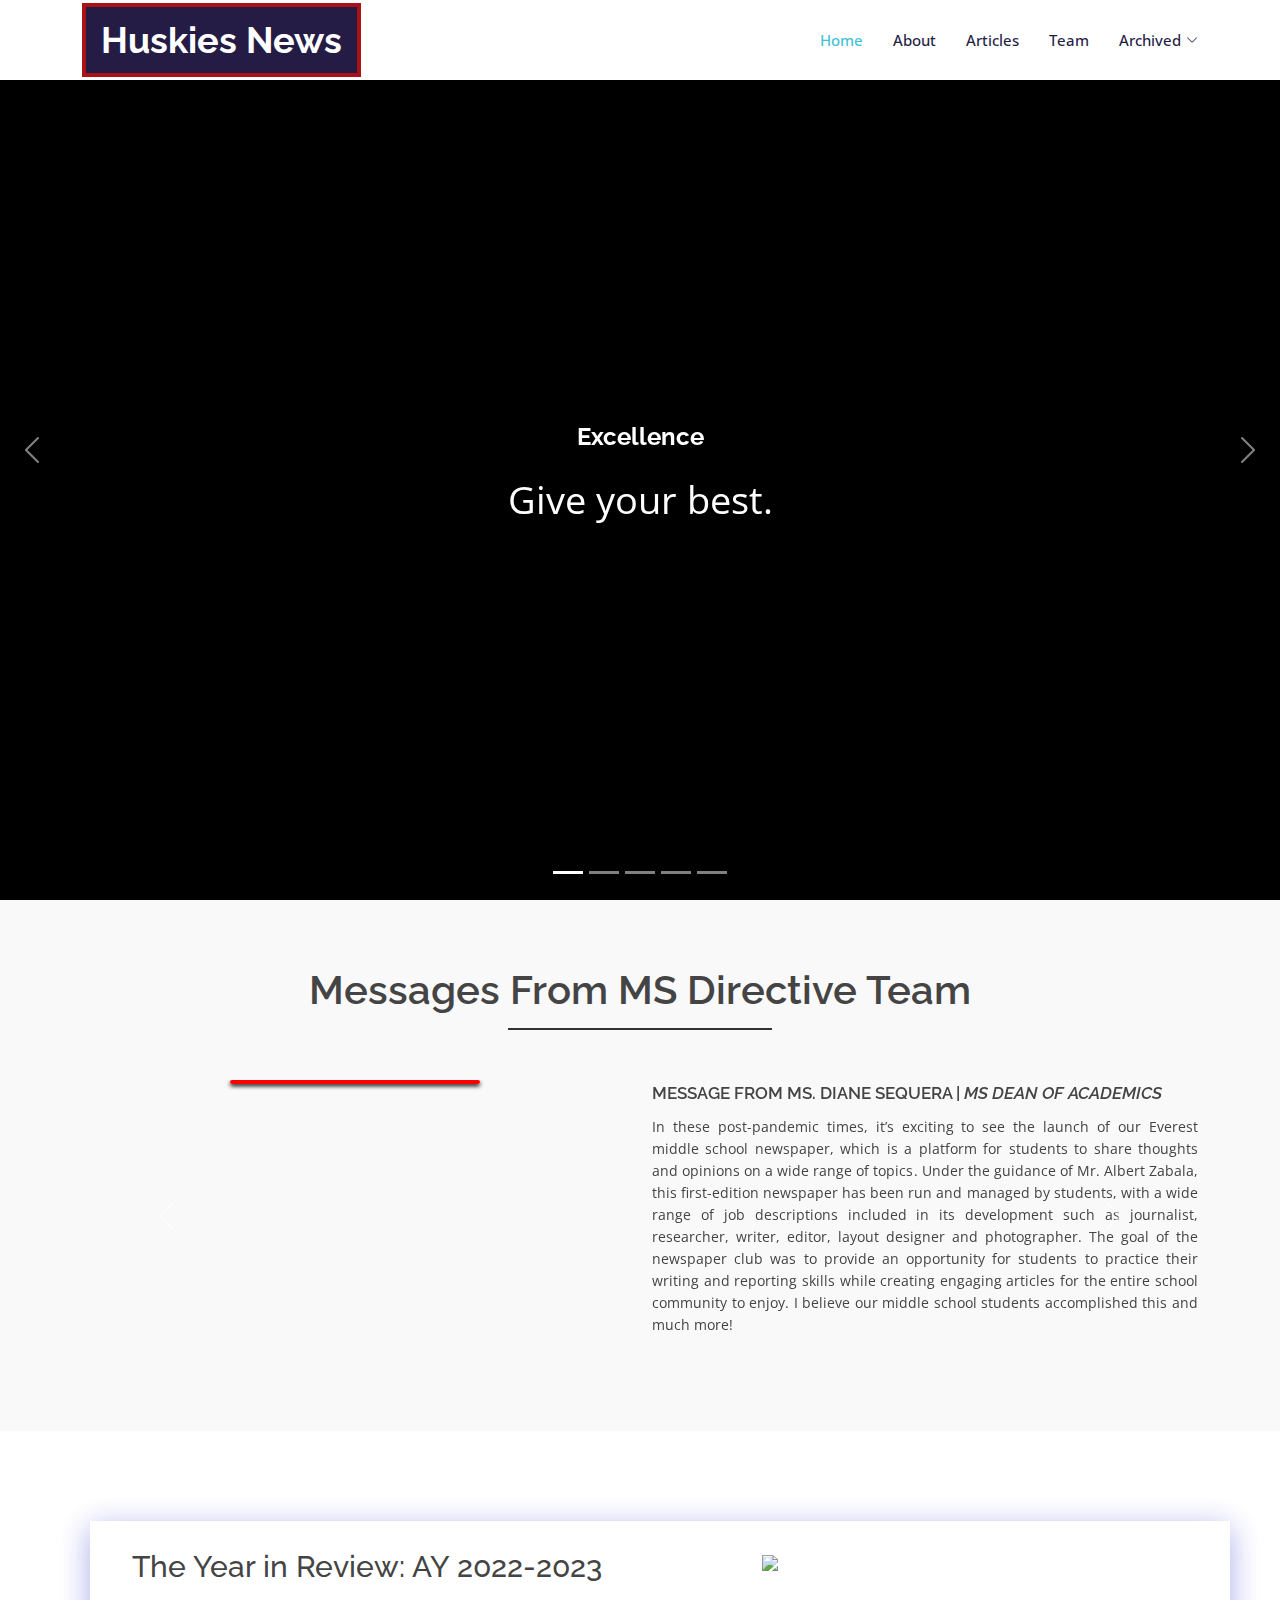
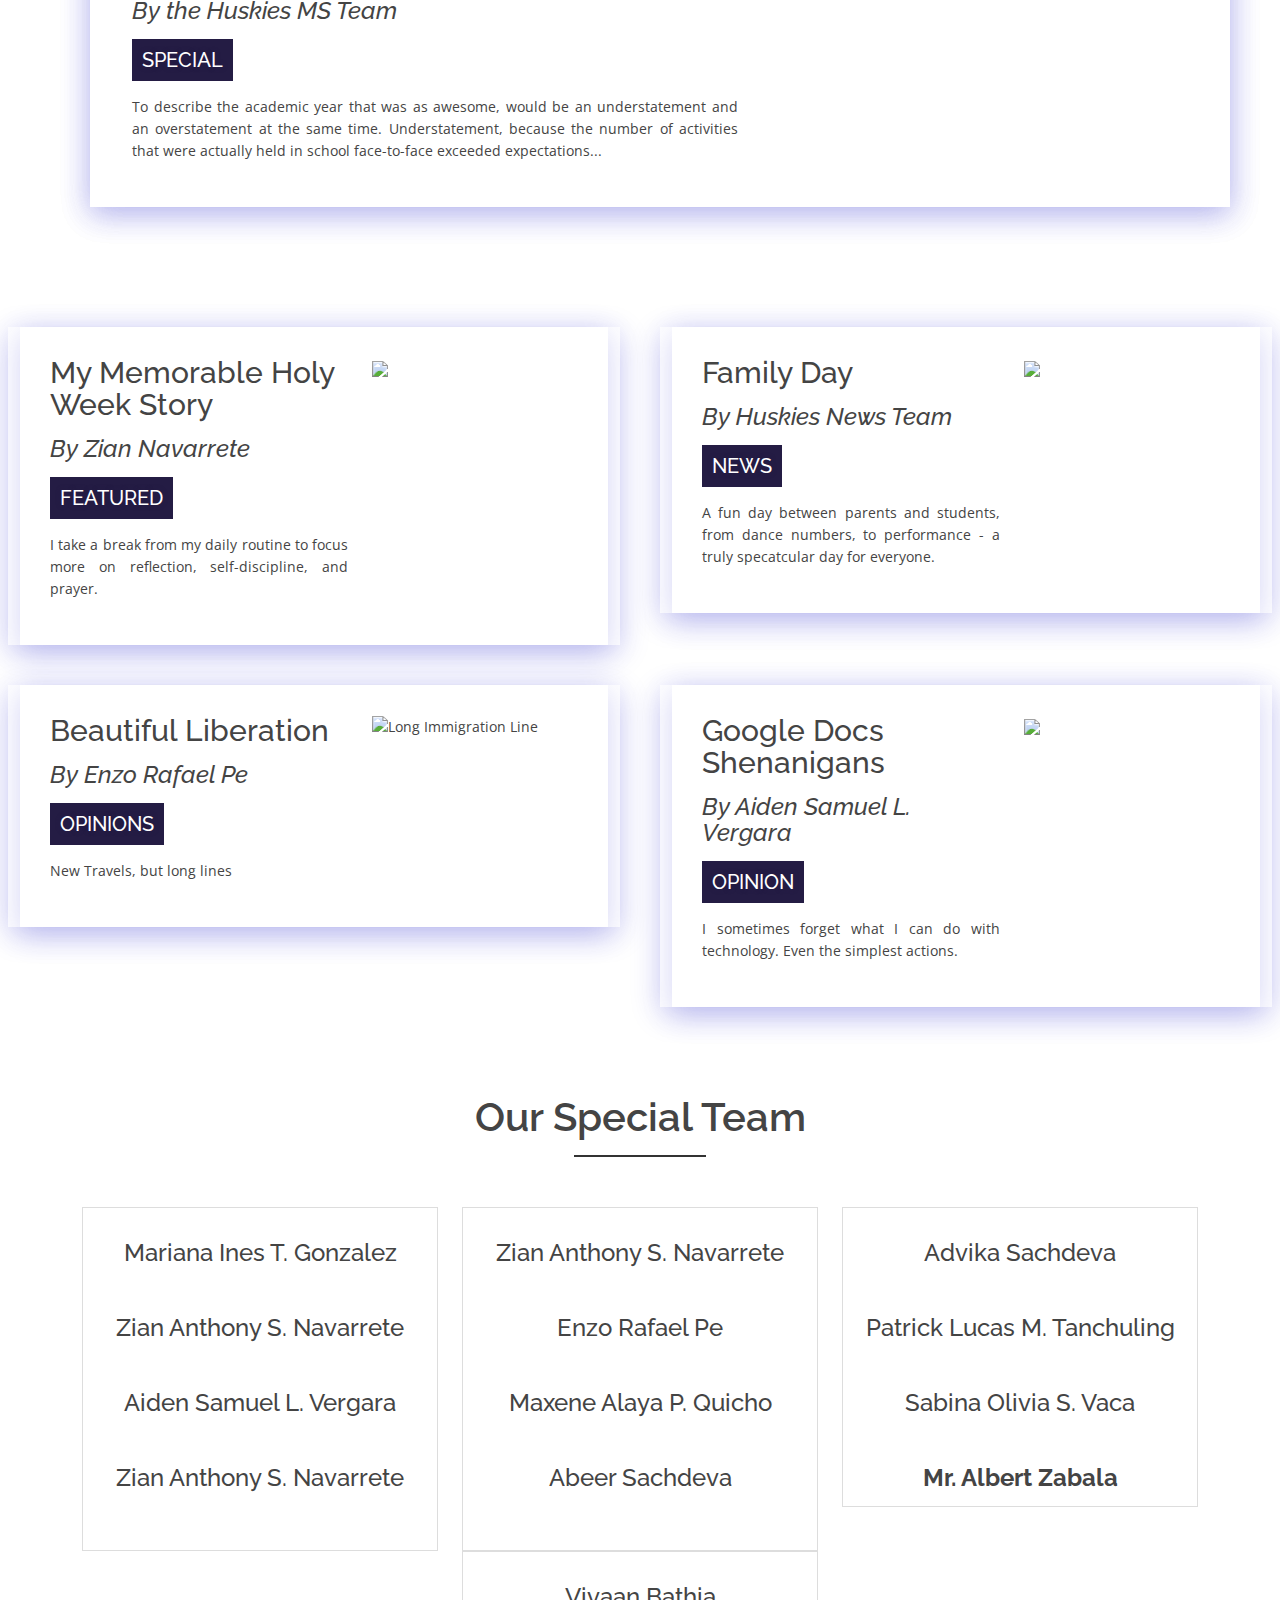
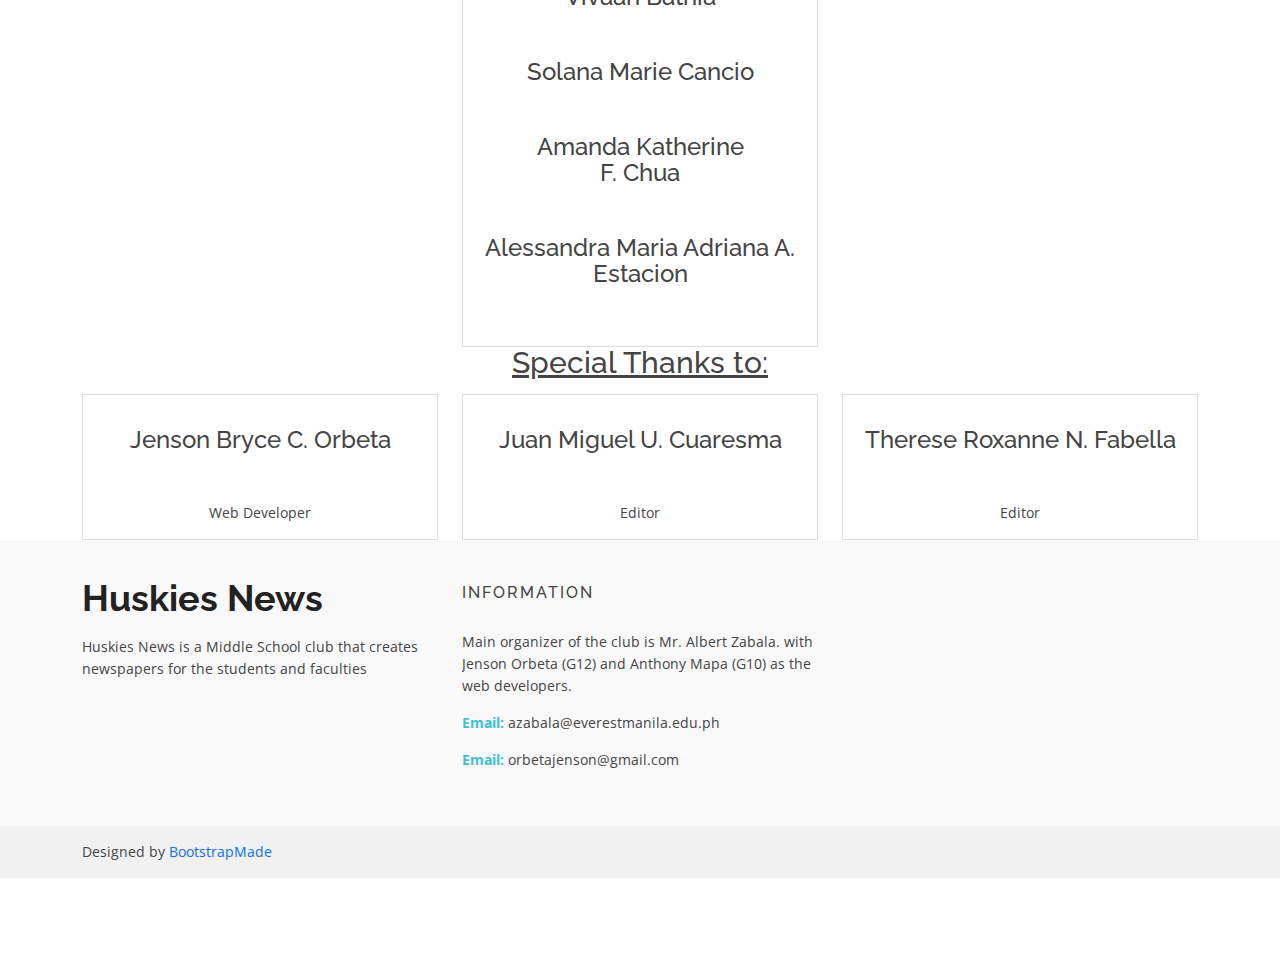
==== commit 7b1d6ebf: "Update2" ====
--- a/index.html
+++ b/index.html
@@ -109,7 +109,7 @@
             </div>
           </div>
 
-          <div class="carousel-item" style="background-image: url(https://cdn.discordapp.com/attachments/945524422926811176/1112596511503695953/slideshow5.jpg)">
+          <div class="carousel-item" style="background-image: url(https://cdn.discordapp.com/attachments/945524422926811176/1112596512564850688/slideshow3.jpg)">
             <div class="carousel-container">
               <div class="container">
                 <h2 class="animate__animated animate__fadeInDown">Joy</h2>
@@ -147,86 +147,6 @@
       <div class="carousel-inner">
         <!-- Carousel Items -->
         <div class="carousel-item active">
-          <!-- First Item Content -->
-          <div class="row">
-            <div class="col-md-6 col-sm-6 col-xs-12">
-              <div class="well-left">
-                <div class="single-well">
-                  <a href="#">
-                    <img src="GUIA OLIN.jpg" style="border-radius: 10px; border: 2px solid red; display: block; margin: 0 auto; box-shadow: 0 2px 4px black;" width="250px" alt="">
-                  </a>
-                </div>
-              </div>
-            </div>
-            <div class="col-md-6 col-sm-6 col-xs-12">
-              <div class="well-middle">
-                <div class="single-well">
-                  <a href="#">
-                    <h4 class="sec-head">Message from Doctor Olin | <i> Head of Middle School </i></h4>
-                  </a>
-                  <p>
-                    (Random Text) Redug Lagre dolor sit amet, consectetur adipisicing elit. Itaque quas officiis iure aspernatur sit adipisci quaerat unde at nequeRedug Lagre dolor sit amet, consectetur adipisicing elit. Itaque quas officiis iure
-                  </p>
-                </div>
-              </div>
-            </div>
-          </div>
-        </div>
-        <div class="carousel-item">
-          <!-- Second Item Content -->
-          <div class="row">
-            <div class="col-md-6 col-sm-6 col-xs-12">
-              <div class="well-left">
-                <div class="single-well">
-                  <a href="#">
-                    <!-- Replace the image URL below with the image for Mr. De La Chica -->
-                    <img src="nophoto.png" style="border-radius: 10px; border: 2px solid red; display: block; margin: 0 auto; box-shadow: 0 2px 4px black;" width="250px" alt="">
-                  </a>
-                </div>
-              </div>
-            </div>
-            <div class="col-md-6 col-sm-6 col-xs-12">
-              <div class="well-middle">
-                <div class="single-well">
-                  <a href="#">
-                    <h4 class="sec-head">Message from Mr. De La Chica | <i> MS Dean of Students </i></h4>
-                  </a>
-                  <p>
-                    (Random Text) Redug Lagre dolor sit amet, consectetur adipisicing elit. Itaque quas officiis iure aspernatur sit adipisci quaerat unde at nequeRedug Lagre dolor sit amet, consectetur adipisicing elit. Itaque quas officiis iure
-                  </p>
-                </div>
-              </div>
-            </div>
-          </div>
-        </div>
-        <div class="carousel-item">
-          <!-- Third Item Content -->
-          <div class="row">
-            <div class="col-md-6 col-sm-6 col-xs-12">
-              <div class="well-left">
-                <div class="single-well">
-                  <a href="#">
-                    <!-- Replace the image URL below with the image for Mr. De La Chica -->
-                    <img src="nophoto.png" style="border-radius: 10px; border: 2px solid red; display: block; margin: 0 auto; box-shadow: 0 2px 4px black;" width="250px" alt="">
-                  </a>
-                </div>
-              </div>
-            </div>
-            <div class="col-md-6 col-sm-6 col-xs-12">
-              <div class="well-middle">
-                <div class="single-well">
-                  <a href="#">
-                    <h4 class="sec-head">Message from Father Robert | <i> MS Catholic Formator </i></h4>
-                  </a>
-                  <p>
-                    The beginning of fourth quarter is a great time for a novelty - just when it seems like the school year is starting to wind down, Huskies News is making us prick up our ears again. There is power of initiative and creativity in Middle School - this first issue already brings that to light, and I hope the paper will continue to give students, and faculty members, an opportunity to share the great things that happen here. Novelty can be a great thing, most especially when it safeguards and integrates the timeless values that characterize everything true and beautiful. So let's keep it up Huskies! Let's take everything we learn and find new ways to express it! And through it all, especially through this MS paper, let's celebrate what happens when we walk through life with our best friend, our God, who "makes all things new!" (Rev 21:5). I pray that this Lent will be a time of new beginnings for each of us as followers of Christ, God bless you all,
-                  </p>
-                </div>
-              </div>
-            </div>
-          </div>
-        </div>
-        <div class="carousel-item">
           <!-- Fourth Item Content -->
           <div class="row">
             <div class="col-md-6 col-sm-6 col-xs-12">
@@ -234,7 +154,7 @@
                 <div class="single-well">
                   <a href="#">
                     <!-- Replace the image URL below with the image for Mr. De La Chica -->
-                    <img src="mrsd.jpg" style="border-radius: 10px; border: 2px solid red; display: block; margin: 0 auto; box-shadow: 0 2px 4px black;" width="250px" alt="">
+                    <img src="https://cdn.discordapp.com/attachments/945524422926811176/1112927907145318470/DE_SEQUERA_DIANE_JULIA_copy.jpg" style="border-radius: 10px; border: 2px solid red; display: block; margin: 0 auto; box-shadow: 0 2px 4px black;" width="250px" alt="">
                   </a>
                 </div>
               </div>
@@ -253,6 +173,66 @@
             </div>
           </div>
         </div>
+        <div class="carousel-item">
+          <!-- Second Item Content -->
+          <div class="row">
+            <div class="col-md-6 col-sm-6 col-xs-12">
+              <div class="well-left">
+                <div class="single-well">
+                  <a href="#">
+                    <!-- Replace the image URL below with the image for Mr. De La Chica -->
+                    <img src="https://cdn.discordapp.com/attachments/945524422926811176/1112927907900301332/DELA_CHICA_FERDINAND_.jpg" style="border-radius: 10px; border: 2px solid red; display: block; margin: 0 auto; box-shadow: 0 2px 4px black;" width="250px" alt="">
+                  </a>
+                </div>
+              </div>
+            </div>
+            <div class="col-md-6 col-sm-6 col-xs-12">
+              <div class="well-middle">
+                <div class="single-well">
+                  <a href="#">
+                    <h4 class="sec-head">Message from Mr. De La Chica | <i> MS Dean of Students </i></h4>
+                  </a>
+                  <p>
+                    As we approach the end of another remarkable academic year, it is with immense pride and gratitude to celebrate the growth and accomplishments we have achieved together. This year has been filled with new beginnings, exciting discoveries, and the courage to face challenges head-on. Through our collective efforts, we have nurtured a vibrant community where students have grown academically, emotionally, and spiritually, with the unwavering support of their families...
+
+                   <br> <br>  Throughout this year, our students have embraced new learnings and broadened their horizons. We have witnessed their determination, resilience, and intellectual curiosity as they fearlessly pursued knowledge and embraced the joy of discovery. Our students' accomplishments are not limited to academic achievements alone; they have also grown in their faith through the various activities and opportunities provided. Through service projects, community outreach, and acts of kindness, our students have embodied the spirit of compassion and empathy, inspired by their faith and a desire to make a positive impact. Their commitment to building a more just and inclusive society is a testament to their character and the values instilled in them.
+
+                   <br> <br>
+                   Continuation on Article below: 
+                  </p>
+                </div>
+              </div>
+            </div>
+          </div>
+        </div>
+        <div class="carousel-item">
+          <!-- Third Item Content -->
+          <div class="row">
+            <div class="col-md-6 col-sm-6 col-xs-12">
+              <div class="well-left">
+                <div class="single-well">
+                  <a href="#">
+                    <!-- Replace the image URL below with the image for Mr. De La Chica -->
+                    <img src="https://cdn.discordapp.com/attachments/945524422926811176/1112927908277792941/EIA23_100_Cunningham_Rose_Therese_-_RC_Copy.jpg" style="border-radius: 10px; border: 2px solid red; display: block; margin: 0 auto; box-shadow: 0 2px 4px black;" width="250px" alt="">
+                  </a>
+                </div>
+              </div>
+            </div>
+            <div class="col-md-6 col-sm-6 col-xs-12">
+              <div class="well-middle">
+                <div class="single-well">
+                  <a href="#">
+                    <h4 class="sec-head">Message from Father Robert | <i> MS Formation Instructor                    </i></h4>
+                  </a>
+                  <p>
+                    The beginning of fourth quarter is a great time for a novelty - just when it seems like the school year is starting to wind down, Huskies News is making us prick up our ears again. There is power of initiative and creativity in Middle School - this first issue already brings that to light, and I hope the paper will continue to give students, and faculty members, an opportunity to share the great things that happen here. Novelty can be a great thing, most especially when it safeguards and integrates the timeless values that characterize everything true and beautiful. So let's keep it up Huskies! Let's take everything we learn and find new ways to express it! And through it all, especially through this MS paper, let's celebrate what happens when we walk through life with our best friend, our God, who "makes all things new!" (Rev 21:5). I pray that this Lent will be a time of new beginnings for each of us as followers of Christ, God bless you all,
+                  </p>
+                </div>
+              </div>
+            </div>
+          </div>
+        </div>
+       
       </div>
 
       <!-- Carousel Arrows -->
@@ -298,58 +278,11 @@
                       </div>
                   </div>
                   <div class="col">
-                      <img width="100%" class="article-image" src="https://scontent.fmnl8-2.fna.fbcdn.net/v/t39.30808-6/298618061_10158571797491036_6011908863859305013_n.jpg?_nc_cat=110&ccb=1-7&_nc_sid=730e14&_nc_ohc=avbJRG4xc50AX9Xeo4i&_nc_ht=scontent.fmnl8-2.fna&oh=00_AfAl4e6ptV8pclBBscsAEyJqBmNwbqbqhreVXTtSCLjhcg&oe=64774E88">
+                      <img width="100%" class="article-image" src="https://cdn.discordapp.com/attachments/945524422926811176/1113989080410239047/news1.jpg">
                   </div>
                   </div>
           </div>
           </div> <!-- End of News Article #1-->
-
-<div class="row">
-  <!-- Article #2 -->
-  <div class="col-md-6">
-    <div class="article" data-bs-toggle="modal" data-bs-target="#myModal1">
-      <div class="row justify-content-md-center" style="padding: 30px; box-shadow: rgba(42, 42, 206, 0.2) 0px 7px 29px 0px;">
-        <div class="col-lg-7 col-12">
-          <h3 class="article-title">
-            Article #2 Title
-          </h3>
-          <h4 class="article-author">
-            By the Author
-          </h4>
-          <div style="text-align: justify; text-justify: inter-word;" class="article-text">
-            <p>Article #2 content...</p>
-          </div>
-        </div>
-        <div class="col">
-          <img width="100%" class="article-image" src="path-to-article-2-image.jpg">
-        </div>
-      </div>
-    </div>
-  </div>
-  
-  <!-- Article #3 -->
-  <div class="col-md-6">
-    <div class="article" data-bs-toggle="modal" data-bs-target="#myModal1">
-      <div class="row justify-content-md-center" style="padding: 30px; box-shadow: rgba(42, 42, 206, 0.2) 0px 7px 29px 0px;">
-        <div class="col-lg-7 col-12">
-          <h3 class="article-title">
-            Article #3 Title
-          </h3>
-          <h4 class="article-author">
-            By the Author
-          </h4>
-          <div style="text-align: justify; text-justify: inter-word;" class="article-text">
-            <p>Article #3 content...</p>
-          </div>
-        </div>
-        <div class="col">
-          <img width="100%" class="article-image" src="path-to-article-3-image.jpg">
-        </div>
-      </div>
-    </div>
-  </div>
-</div>
-
           
 <!-- Modal -->
 <div class="modal fade" id="myModal1" tabindex="-1" role="dialog" aria-labelledby="myModalLabel" aria-hidden="true">
@@ -394,6 +327,409 @@
       </div>
     </div><!-- End Services Section -->
 
+<!-- =========================== MAIN ARTICLES =================== -->
+<!-- =========================== MAIN ARTICLES =================== -->
+<!-- =========================== MAIN ARTICLES =================== -->
+<!-- =========================== MAIN ARTICLES =================== -->
+<!-- =========================== MAIN ARTICLES =================== -->
+<!-- =========================== MAIN ARTICLES =================== -->
+<!-- =========================== MAIN ARTICLES =================== -->
+<!-- =========================== MAIN ARTICLES =================== -->
+<!-- =========================== MAIN ARTICLES =================== -->
+<!-- =========================== MAIN ARTICLES =================== -->
+<!-- =========================== MAIN ARTICLES =================== -->
+<!-- =========================== MAIN ARTICLES =================== -->
+<!-- =========================== MAIN ARTICLES =================== -->
+<!-- =========================== MAIN ARTICLES =================== -->
+<!-- =========================== MAIN ARTICLES =================== -->
+<!-- =========================== MAIN ARTICLES =================== -->
+<!-- =========================== MAIN ARTICLES =================== -->
+<!-- =========================== MAIN ARTICLES =================== -->
+
+<div class="row">
+  <!-- Article #2 -->
+ <div class="col-md-6">
+   <div class="article" data-bs-toggle="modal" data-bs-target="#Modal2">
+     <div class="row justify-content-md-center" style="padding: 30px; box-shadow: rgba(42, 42, 206, 0.2) 0px 7px 29px 0px;">
+       <div class="col-lg-7 col-12">
+         <h3 class="article-title">
+           My Memorable Holy Week Story
+         </h3>
+         <h4 class="article-author">
+           <i>By Zian Navarrete</i>
+         </h4>
+         <b><h5 style="text-transform: uppercase; color: white; background-color: #241c44; padding: 10px; display: inline-block; text-shadow: 0 0 5px #241c44;">Featured</h5></b>
+         <div style="text-align: justify; text-justify: inter-word;" class="article-text">
+         <p> I take a break from my daily routine to focus more on reflection, self-discipline, and prayer.</p>
+         </div>
+       </div>
+       <div class="col">
+         <img width="500px" class="article-image" src="https://as1.ftcdn.net/v2/jpg/05/77/39/06/1000_F_577390615_vsG2Lp7Um24RX9h11KCMzD7g5A1H0eJm.jpg">
+       </div>
+     </div>
+   </div>
+ </div>
+ 
+   
+ <!-- Article #3 -->
+<div class="col-md-6">
+  <div class="article" data-bs-toggle="modal" data-bs-target="#Modal3">
+    <div class="row justify-content-md-center" style="padding: 30px; box-shadow: rgba(42, 42, 206, 0.2) 0px 7px 29px 0px;">
+      <div class="col-lg-7 col-12">
+        <h3 class="article-title">
+          Family Day
+        </h3>
+        <h4 class="article-author"> <i>
+          By Huskies News Team
+        </h4></i>
+        <b><h5 style="text-transform: uppercase; color: white; background-color: #241c44; padding: 10px; display: inline-block; text-shadow: 0 0 5px #241c44;">News</h5> </b>
+        <div style="text-align: justify; text-justify: inter-word;" class="article-text">
+          <p>A fun day between parents and students, from dance numbers, to performance - a truly specatcular day for everyone. </p>
+        </div>
+      </div>
+      <div class="col">
+        <img width="500px" class="article-image" src="https://cdn.discordapp.com/attachments/945524422926811176/1112915744523571200/familyday6.jpg">
+      </div>
+    </div>
+  </div>
+</div>
+</div>
+
+
+
+<div class="row">
+ 
+ <!-- Article #4 -->
+<div class="col-md-6">
+  <div class="article" data-bs-toggle="modal" data-bs-target="#Modal4">
+    <div class="row justify-content-md-center" style="padding: 30px; box-shadow: rgba(42, 42, 206, 0.2) 0px 7px 29px 0px;">
+      <div class="col-lg-7 col-12">
+        <h3 class="article-title">
+          Beautiful Liberation
+        </h3>
+        <h4 class="article-author"> <i>
+          By Enzo Rafael Pe
+        </h4></i>
+        <b><h5 style="text-transform: uppercase; color: white; background-color: #241c44; padding: 10px; display: inline-block; text-shadow: 0 0 5px #241c44;">Opinions</h5> </b>
+        <div style="text-align: justify; text-justify: inter-word;" class="article-text">
+          <p>New Travels, but long lines</p>
+        </div>
+      </div>
+      <div class="col">
+        <img width="100%" class="article-image" src="https://images.gmanews.tv/webpics/2023/01/naia_immigration_2023_01_11_18_01_45.jpg" alt="Long Immigration Line">
+      </div>
+    </div>
+  </div>
+</div>
+
+ 
+ 
+
+<!-- Article #5 -->
+<div class="col-md-6">
+  <div class="article" data-bs-toggle="modal" data-bs-target="#Modal5">
+    <div class="row justify-content-md-center" style="padding: 30px; box-shadow: rgba(42, 42, 206, 0.2) 0px 7px 29px 0px;">
+      <div class="col-lg-7 col-12">
+        <h3 class="article-title">
+          Google Docs Shenanigans
+        </h3>
+        <h4 class="article-author"> <i>
+          By Aiden Samuel L. Vergara
+        </h4></i>
+        <b><h5 style="text-transform: uppercase; color: white; background-color: #241c44; padding: 10px; display: inline-block; text-shadow: 0 0 5px #241c44;">Opinion</h5> </b>
+        <div style="text-align: justify; text-justify: inter-word;" class="article-text">
+          <p>I sometimes forget what I can do with technology. Even the simplest actions.</p>
+        </div>
+      </div>
+      <div class="col">
+        <img width="100%" class="article-image" src="https://upload.wikimedia.org/wikipedia/en/e/ed/Google_Docs_Untitled_document.jpg">
+      </div>
+    </div>
+  </div>
+</div>
+
+<div class ="row" style="display:none;">
+ <!-- Article #2 -->
+ <div class="col-md-4">
+  <div class="article" data-bs-toggle="modal" data-bs-target="#Modal">
+    <div class="row justify-content-md-center" style="padding: 30px; box-shadow: rgba(42, 42, 206, 0.2) 0px 7px 29px 0px;">
+      <div class="col-lg-7 col-12">
+        <h3 class="article-title">
+          Article #2 Title
+        </h3>
+        <h4 class="article-author"> <i>
+          By the Author
+        </h4></i>
+        <b><h5 style="text-transform: uppercase; color: white; background-color: #241c44; padding: 10px; display: inline-block; text-shadow: 0 0 5px #241c44;">News</h5> </b>
+        <div style="text-align: justify; text-justify: inter-word;" class="article-text">
+          <p>Article #2 content...</p>
+        </div>
+      </div>
+      <div class="col">
+        <img width="100%" class="article-image" src="path-to-article-2-image.jpg">
+      </div>
+    </div>
+  </div>
+</div>
+
+<div class="col-md-4">
+  <div class="article" data-bs-toggle="modal" data-bs-target="#myModal1">
+    <div class="row justify-content-md-center" style="padding: 30px; box-shadow: rgba(42, 42, 206, 0.2) 0px 7px 29px 0px;">
+      <div class="col-lg-7 col-12">
+        <h3 class="article-title">
+          Article #2 Title
+        </h3>
+        <h4 class="article-author"> <i>
+          By the Author
+        </h4></i>
+        <b><h5 style="text-transform: uppercase; color: white; background-color: #241c44; padding: 10px; display: inline-block; text-shadow: 0 0 5px #241c44;">News</h5> </b>
+        <div style="text-align: justify; text-justify: inter-word;" class="article-text">
+          <p>Article #2 content...</p>
+        </div>
+      </div>
+      <div class="col">
+        <img width="100%" class="article-image" src="path-to-article-2-image.jpg">
+      </div>
+    </div>
+  </div>
+</div>
+
+</div> 
+
+</div>
+<!--- =============================== MODALS =================================== -->
+<!--- =============================== MODALS =================================== -->
+<!--- =============================== MODALS =================================== -->
+<!--- =============================== MODALS =================================== -->
+<!--- =============================== MODALS =================================== -->
+<!--- =============================== MODALS =================================== -->
+<!--- =============================== MODALS =================================== -->
+<!--- =============================== MODALS =================================== -->
+<!--- =============================== MODALS =================================== -->
+<!--- =============================== MODALS =================================== -->
+<!--- =============================== MODALS =================================== -->
+<!--- =============================== MODALS =================================== -->
+<!--- =============================== MODALS =================================== -->
+<!--- =============================== MODALS =================================== -->
+<!--- =============================== MODALS =================================== -->
+<!--- =============================== MODALS =================================== -->
+<!--- =============================== MODALS =================================== -->
+<!--- =============================== MODALS =================================== -->
+<!--- =============================== MODALS =================================== -->
+<!--- =============================== MODALS =================================== -->
+<!--- =============================== MODALS =================================== -->
+<!--- =============================== MODALS =================================== -->
+<!--- =============================== MODALS =================================== -->
+<!--- =============================== MODALS =================================== -->
+<!--- =============================== MODALS =================================== -->
+<!--- =============================== MODALS =================================== -->
+<!--- =============================== MODALS =================================== -->
+<!--- =============================== MODALS =================================== -->
+<!--- =============================== MODALS =================================== -->
+<!--- =============================== MODALS =================================== -->
+<!--- =============================== MODALS =================================== -->
+
+
+
+
+<div class="modal fade" id="Modal2" tabindex="-1" role="dialog" aria-labelledby="myModalLabel" aria-hidden="true">
+  <div class="modal-dialog modal-xl">
+    <div class="modal-content">
+      <div class="modal-header" style="background-color: #241c44; color: white;">
+        <h3 class="modal-title" style="color:white">My Memorable Holy Week Story</h3>
+        <button type="button" class="btn-close" data-bs-dismiss="modal" aria-label="Close" style="color: white;"></button>
+      </div>
+      
+      <div class="modal-body">
+        <div class="row">
+          <div class="d-flex justify-content-center">
+            <img width="50%" class="article-image" src="https://as1.ftcdn.net/v2/jpg/05/77/39/06/1000_F_577390615_vsG2Lp7Um24RX9h11KCMzD7g5A1H0eJm.jpg" alt="Article Image">
+          </div>
+          <div class="col-md-8 mx-auto mt-3">
+            <h3 class="modal-author">By Zian Navarrete</h3>
+            <div class="modal-text" style="text-align:justify;">
+              <h3 class="article-title">My Memorable Holy Week Story</h3>
+
+              <p>How do you think people spend their time during Holy Week? As a Catholic, Holy Week is always a special time of the year for me. During this time, I take a break from my daily routine to focus more on reflection, self-discipline, and prayer.</p>
+
+              <p>During my Holy Week, I started each day by waking up early wherein I spent a few minutes in prayer and reflection before I started my day. Moreover, I gained a renewed sense of spiritual energy and peace that guided me throughout my day. On Holy Thursday, I and some of my relatives went and took part in the Visita Iglesia, which is a Catholic tradition of visiting and praying in seven churches. It was truly a unique and enriching experience, as we would also donate food and other items to the poverty-stricken communities we encountered along the way. As Holy Week slowly ended, I spent the rest of my days enriching and enjoying the time with friends and family. Overall, my Holy Week was a meaningful and fulfilling experience that helped me strengthen my faith and deepen my spiritual relationship with God. The experience allowed me to grow in my appreciation of the meaning and significance of Holy Week, further reinforcing my commitment to continue participating in these annual observances.</p>
+            </div>
+          </div>
+        </div>
+      </div>
+    </div>
+  </div>
+</div>
+
+<div class="modal fade" id="Modal3" tabindex="-1" role="dialog" aria-labelledby="myModalLabel" aria-hidden="true">
+  <div class="modal-dialog modal-xl">
+    <div class="modal-content">
+      <div class="modal-header" style="background-color: #241c44; color: white;">
+        <h3 class="modal-title" style="color:white">Family Day</h3>
+        <button type="button" class="btn-close" data-bs-dismiss="modal" aria-label="Close" style="color: white;"></button>
+      </div>
+      
+      <div class="modal-body">
+        <div class="row">
+          <div class="d-flex justify-content-center">
+            <img width="50%" class="article-image" src="https://cdn.discordapp.com/attachments/945524422926811176/1112915744523571200/familyday6.jpg" alt="Article Image">
+          </div>
+          <div class="col-md-8 mx-auto mt-3">
+            <h3 class="modal-author">By Huskies News Team</h3>
+            <div class="modal-text" style="text-align:justify;">
+              <h3 class="article-title">Family Day</h3>
+
+              <p>Hello Huskies! Get ready to groove and celebrate because something exciting is happening at Everest Academy's Cas Gym! Family Day, the school is hosting a spectacular mass in the newly renovated gymnasium. But that's not all; each grade has prepared a lively dance number to showcase their talent and add a burst of energy to the event. It's going to be an absolute blast! As soon as you step into the gym, you'll be immersed in a world of vibrant colors and infectious laughter. The atmosphere is electric, with parents, students, and teachers coming together to celebrate this special day. Picture this: the sixth-grade students rocking their dance moves, while the eighth-graders twirl in sync, and the seventh-graders groove to the rhythm. It's a true dance extravaganza!</p>
+
+              <p>But that's not the only thing that will keep everyone entertained. In between the dance performances, there are countless activities for families to enjoy. You can test your skills at the carnival games, jump around in the bouncy castles, or have your face painted with dazzling designs. And the best part? Free food! Imagine savoring delicious treats from various food stands, with one lucky student even being the model of their very own food stand. It's a feast for both the eyes and the taste buds! Family Day is all about fostering a sense of togetherness and creating unforgettable memories. So grab your dancing shoes, bring your whole family, and get ready to have the time of your lives! This event is a testament to the incredible spirit and enthusiasm of our Huskies, and we can't wait to see you there, ready to dance, laugh, and make everlasting memories. Let's make this Family Day a day we'll cherish forever!</p>
+            </div>
+          </div>
+        </div>
+        
+        <div class="row mt-3">
+          <div class="col-6">
+            <img width="100%" class="gallery-image" src="https://cdn.discordapp.com/attachments/945524422926811176/1112915712537792642/familyday2.jpg" alt="Image 1">
+          </div>
+          <div class="col-6">
+            <img width="100%" class="gallery-image" src="https://cdn.discordapp.com/attachments/945524422926811176/1112915713066291210/familyday3.jpg" alt="Image 2">
+          </div>
+        </div>
+        
+        <div class="row mt-3">
+          <div class="col-6">
+            <img width="100%" class="gallery-image" src="https://cdn.discordapp.com/attachments/945524422926811176/1112915713607336006/familyday4.jpg" alt="Image 3">
+          </div>
+          <div class="col-6">
+            <img width="100%" class="gallery-image" src="https://cdn.discordapp.com/attachments/945524422926811176/1112915744074764318/familyday5.jpg" alt="Image 4">
+          </div>
+        </div>
+      </div>
+    </div>
+  </div>
+</div>
+
+<div class="modal fade" id="Modal4" tabindex="-1" role="dialog" aria-labelledby="myModalLabel" aria-hidden="true">
+  <div class="modal-dialog modal-xl">
+    <div class="modal-content">
+      <div class="modal-header" style="background-color: #241c44; color: white;">
+        <h3 class="modal-title" style="color:white">Beautiful Liberation</h3>
+        <button type="button" class="btn-close" data-bs-dismiss="modal" aria-label="Close" style="color: white;"></button>
+      </div>
+      
+      <div class="modal-body">
+        <div class="row">
+          <div class="d-flex justify-content-center">
+            <img width="50%" class="article-image" src="https://images.gmanews.tv/webpics/2023/01/naia_immigration_2023_01_11_18_01_45.jpg" alt="Article Image">
+          </div>
+          <div class="col-md-8 mx-auto mt-3">
+            <h3 class="modal-author">By Enzo Rafael Pe</h3>
+            <div class="modal-text" style="text-align:justify;">
+              <h3 class="article-title">Beautiful Liberation</h3>
+
+              <p>At 7:46 PM in the deep dark night, I stumbled out of the plane passing across Narita airport to meet immigration. The sooner I get through this, the faster I can hit my hotel bed. I’m drowsy, tired, sapped, and fatigued from a hectic school week, from a hectic life. But this is an escape, LIBERATION!!! (I mean liberation in a very high and strong way. Very manly.) But it was actually a celebration too early, because IMMIGRATION LINE WAS MILES LONG. Tired and weary, could not stand for this. Me and many other people don’t deserve this injustice therefore I took my first steps… Into the long slow unruly line. I waited for 4 hours there, slowly moving. Very slowly moving. Wasting precious minutes of my very awesome, very cool life, But alas I finally made it out of the devilish grip of immigration line and ultimately reached my liberation. My beautiful Liberation.</p>
+
+              <p>But forget that! It was 12:24 AM and the public transport has closed, little to no taxis, and the only thing left was my sadness, misfortune, and PAIN. So I took my losses and decided to die.</p>
+
+              <p>Die as in sleep.</p>
+
+              <p>And I woke up at 5:35 AM to commute in my savior, public transport and went to the hotel. To die.</p>
+
+              <p>Die as in sleep.</p>
+            </div>
+          </div>
+        </div>
+      </div>
+    </div>
+  </div>
+</div>
+
+<div class="modal fade" id="Modal5" tabindex="-1" role="dialog" aria-labelledby="myModalLabel" aria-hidden="true">
+  <div class="modal-dialog modal-xl">
+    <div class="modal-content">
+      <div class="modal-header" style="background-color: #241c44; color: white;">
+        <h3 class="modal-title" style="color:white">Google Docs Shenanigans</h3>
+        <button type="button" class="btn-close" data-bs-dismiss="modal" aria-label="Close" style="color: white;"></button>
+      </div>
+      
+      <div class="modal-body">
+        <div class="row">
+          <div class="d-flex justify-content-center">
+            <img width="50%" class="article-image" src="https://upload.wikimedia.org/wikipedia/en/e/ed/Google_Docs_Untitled_document.jpg" alt="Article Image">
+          </div>
+          <div class="col-md-8 mx-auto mt-3">
+            <h3 class="modal-author">By Aiden Samuel L. Vergara</h3>
+            <div class="modal-text" style="text-align:justify;">
+              <h3 class="article-title">Google Docs Shenanigans</h3>
+              <p>My mom and my dad told me that I was going to Japan three months ago. We were planning for awhile, but she didn’t tell me the due date at all until she told me in the first week of April. I was looking forward to going to Japan. Since Japan is my favorite country, I really wanted to visit the sites, the Pokemon Center, and the other anime-esc, geeky things that Japan could bring. I wanted to bring my laptop to Japan because I also wanted to write my ongoing story that maybe will turn into a book called: “Raizen’s Epic World”, which is a series about superheroes and what it means to be a “Superhero”. I was just about to plant the multiverse aspect and include a major supervillain theme called “Dark Variants”. I then was told not to bring my laptop because it would exceed the luggage limit of the plane. I was deeply saddened by that, but I was still excited to go to Japan and do a lot of things there. Then my mom, my dad, and I went in my driver’s car to the airport, and I told my mom, “Mom! I want to write my novels, but I can’t right now because I don’t have my laptop.”</p>
+              <p>My mom replied, “You know you can just download Google Docs right?”</p>
+              <p>I said in reply, “I didn’t know that. I am so stupid. I shall download Google Docs right now.”</p>
+              <p>My mom then proceeded to laugh uncontrollably because I’m supposed to be the gadget expert in my family, then I proceeded to download Google Docs and start writing my stories.</p>
+            </div>
+          </div>
+        </div>
+      </div>
+    </div>
+  </div>
+</div>
+
+
+<div class="modal fade" id="Modal2" tabindex="-1" role="dialog" aria-labelledby="myModalLabel" aria-hidden="true">
+  <div class="modal-dialog modal-xl">
+    <div class="modal-content">
+      <div class="modal-header" style="background-color: #241c44; color: white;">
+        <h3 class="modal-title" style="color:white">Title </h3>
+        <button type="button" class="btn-close" data-bs-dismiss="modal" aria-label="Close" style="color: white;"></button>
+      </div>
+      
+      <div class="modal-body">
+        <div class="row">
+          <div class="d-flex justify-content-center">
+            <img width="50%" class="article-image" src="https://as1.ftcdn.net/v2/jpg/05/77/39/06/1000_F_577390615_vsG2Lp7Um24RX9h11KCMzD7g5A1H0eJm.jpg" alt="Article Image">
+          </div>
+          <div class="col-md-8 mx-auto mt-3">
+            <h3 class="modal-author">Author</h3>
+            <div class="modal-text" style="text-align:justify;">
+              <h3 class="article-title">Title</h3>
+              <p> Text of the Article.... </p>
+               </div>
+          </div>
+        </div>
+      </div>
+    </div>
+  </div>
+</div>
+
+<div class="modal fade" id="Modal2" tabindex="-1" role="dialog" aria-labelledby="myModalLabel" aria-hidden="true">
+  <div class="modal-dialog modal-xl">
+    <div class="modal-content">
+      <div class="modal-header" style="background-color: #241c44; color: white;">
+        <h3 class="modal-title" style="color:white">Title </h3>
+        <button type="button" class="btn-close" data-bs-dismiss="modal" aria-label="Close" style="color: white;"></button>
+      </div>
+      
+      <div class="modal-body">
+        <div class="row">
+          <div class="d-flex justify-content-center">
+            <img width="50%" class="article-image" src="https://as1.ftcdn.net/v2/jpg/05/77/39/06/1000_F_577390615_vsG2Lp7Um24RX9h11KCMzD7g5A1H0eJm.jpg" alt="Article Image">
+          </div>
+          <div class="col-md-8 mx-auto mt-3">
+            <h3 class="modal-author">Author</h3>
+            <div class="modal-text" style="text-align:justify;">
+              <h3 class="article-title">Title</h3>
+              <p> Text of the Article.... </p>
+               </div>
+          </div>
+        </div>
+      </div>
+    </div>
+  </div>
+</div>
+
+
+
+
+
+
  <!-- ======= Team Section ======= -->
 <div id="team" class="our-team-area area-padding">
   <div class="container">
@@ -404,56 +740,118 @@
         </div>
       </div>
     </div>
-    <div class="row">
-      <div class="col-md-3 col-sm-3 col-xs-12">
+    <div class="row d-flex justify-content-center  ">
+     
+      <!-- End column -->
+  
+      <!-- End column -->
+      <div class="col-md-4 col-sm-4 col-xs-12">
         <div class="single-team-member">
           <div class="team-img">
-            <img src="assets/img/team/1.jpg" alt="">
+            <img src="assets/img/team/3.jpg" alt="">
           </div>
           <div class="team-content text-center">
-            <h4>Albert Zabala</h4>
-            <p>Head of Huskies News</p>
+            <h4>Mariana Ines T. Gonzalez</h4><br> <br> 
+            <h4>Zian Anthony S. Navarrete</h4><br> <br> 
+            <h4>Aiden Samuel L. Vergara</h4><br> <br>  
+            <h4>Zian Anthony S. Navarrete</h4> <br> <br>         
           </div>
         </div>
       </div>
       <!-- End column -->
-      <div class="col-md-3 col-sm-3 col-xs-12">
+      <div class="col-md-4 col-sm-4 col-xs-12">
+        <div class="single-team-member">
+          <div class="team-img">
+            <img src="assets/img/team/3.jpg" alt="">
+          </div>
+          <div class="team-content text-center">
+            <h4>Zian Anthony S. Navarrete</h4><br><br>
+            <h4>Enzo Rafael Pe</h4><br><br>
+            <h4>Maxene Alaya P. Quicho</h4><br><br>
+            <h4>Abeer Sachdeva</h4><br><br>   
+          </div>
+        </div>
+      </div>
+      <!-- End column -->
+      <div class="col-md-4 col-sm-4 col-xs-12">
+        <div class="single-team-member">
+          <div class="team-img">
+            <img src="assets/img/team/3.jpg" alt="">
+          </div>
+          <div class="team-content text-center">
+            <h4>Advika Sachdeva</h4><br><br>
+            <h4>Patrick Lucas M. Tanchuling</h4><br><br>
+            <h4>Sabina Olivia S. Vaca</h4><br><br>
+            <h4> <b> Mr. Albert Zabala </b></h4>
+          </div>
+        </div>
+      </div>
+
+      <div class="col-md-4 col-sm-4 col-xs-12">
         <div class="single-team-member">
           <div class="team-img">
             <img src="assets/img/team/2.jpg" alt="">
           </div>
           <div class="team-content text-center">
-            <h4>Jenson Orbeta</h4>
-            <p> (smth) </p>
-          </div>
-        </div>
-      </div>
+            <h4>Vivaan Bathia</h4> <br> <br> 
+            <h4>Solana Marie Cancio</h4><br> <br> 
+            <h4>Amanda Katherine <br> F. Chua</h4><br> <br> 
+            <h4>Alessandra Maria Adriana A. Estacion</h4><br> <br> 
+          </div>
+        </div>
+      </div>
+    </div>
+
+    
+
+    <div class="row">
+      <div class="col-md-12 col-sm-12 col-xs-12">
+        <div class="section-headline text-center">
+          <u><h3> Special Thanks to:</h3></u>
+        </div>
+      </div>
+    </div>
+
+    <div class="row d-flex justify-content-center  ">
+     
       <!-- End column -->
-      <div class="col-md-3 col-sm-3 col-xs-12">
+      <div class="col-md-4 col-sm-4 col-xs-12 m-10">
         <div class="single-team-member">
           <div class="team-img">
-            <img src="assets/img/team/3.jpg" alt="">
+            <img src="assets/img/team/2.jpg" alt="">
           </div>
           <div class="team-content text-center">
-            <h4>Miguel Cuaresma </h4>
-            <p> (smth) </p>
-          </div>
-        </div>
-      </div>
-      <!-- End column -->
-      <div class="col-md-3 col-sm-3 col-xs-12">
+            <h4>Jenson Bryce C. Orbeta</h4> <br> <br> 
+            <p> Web Developer</p>
+          </div>
+        </div>
+      </div>
+
+
+      <div class="col-md-4 col-sm-4 col-xs-12 m-10">
         <div class="single-team-member">
           <div class="team-img">
-            <img src="assets/img/team/4.jpg" alt="">
+            <img src="assets/img/team/2.jpg" alt="">
           </div>
           <div class="team-content text-center">
-            <h4>Roxanne Fabella</h4>
-            <p> (smth) </p>
-          </div>
-        </div>
-      </div>
-      <!-- End column -->
-    </div>
+            <h4>Juan Miguel U. Cuaresma  </h4> <br> <br> 
+            <p> Editor </p>
+          </div>
+        </div>
+      </div>
+
+      
+      <div class="col-md-4 col-sm-4 col-xs-12 m-10">
+        <div class="single-team-member">
+          <div class="team-img">
+            <img src="assets/img/team/2.jpg" alt="">
+          </div>
+          <div class="team-content text-center">
+            <h4> Therese Roxanne N. Fabella  </h4> <br> <br> 
+            <p> Editor </p>
+          </div>
+        </div>
+      </div>
   </div>
 </div>
 <!-- End Team Section -->
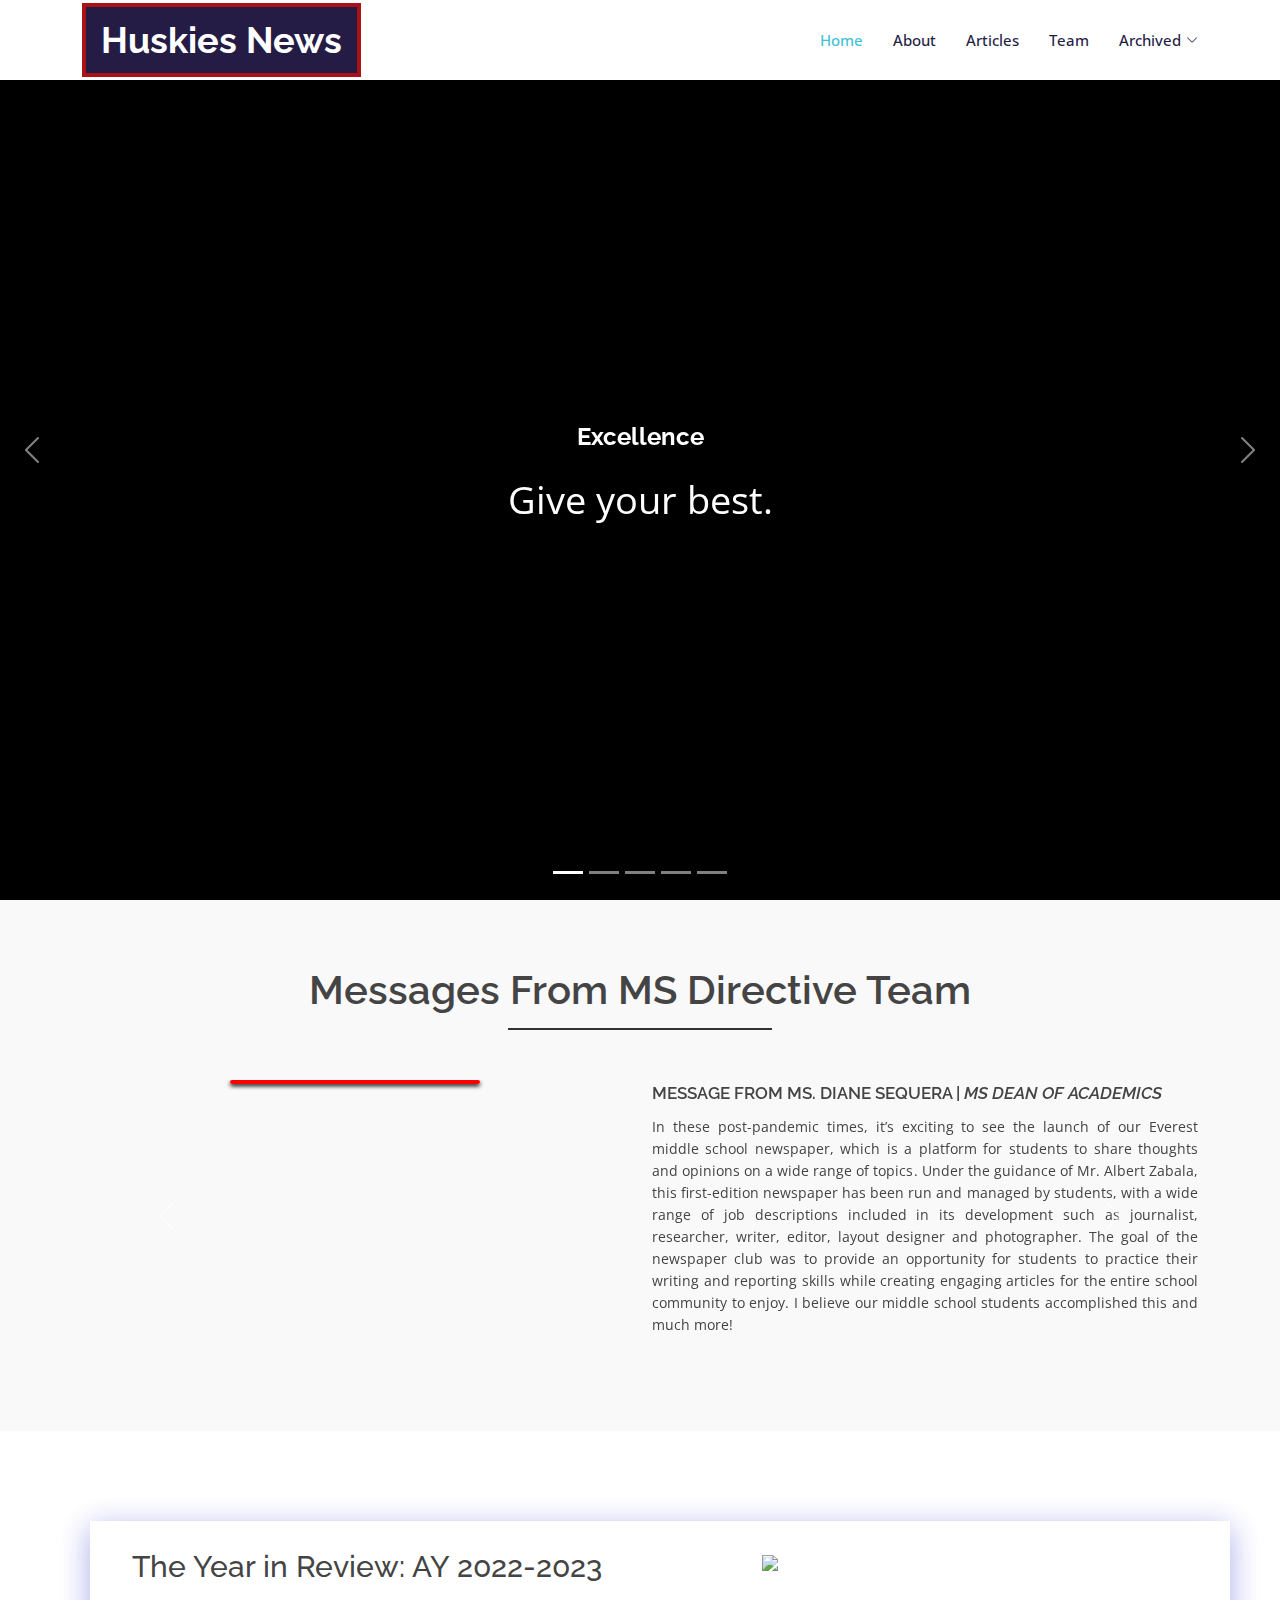
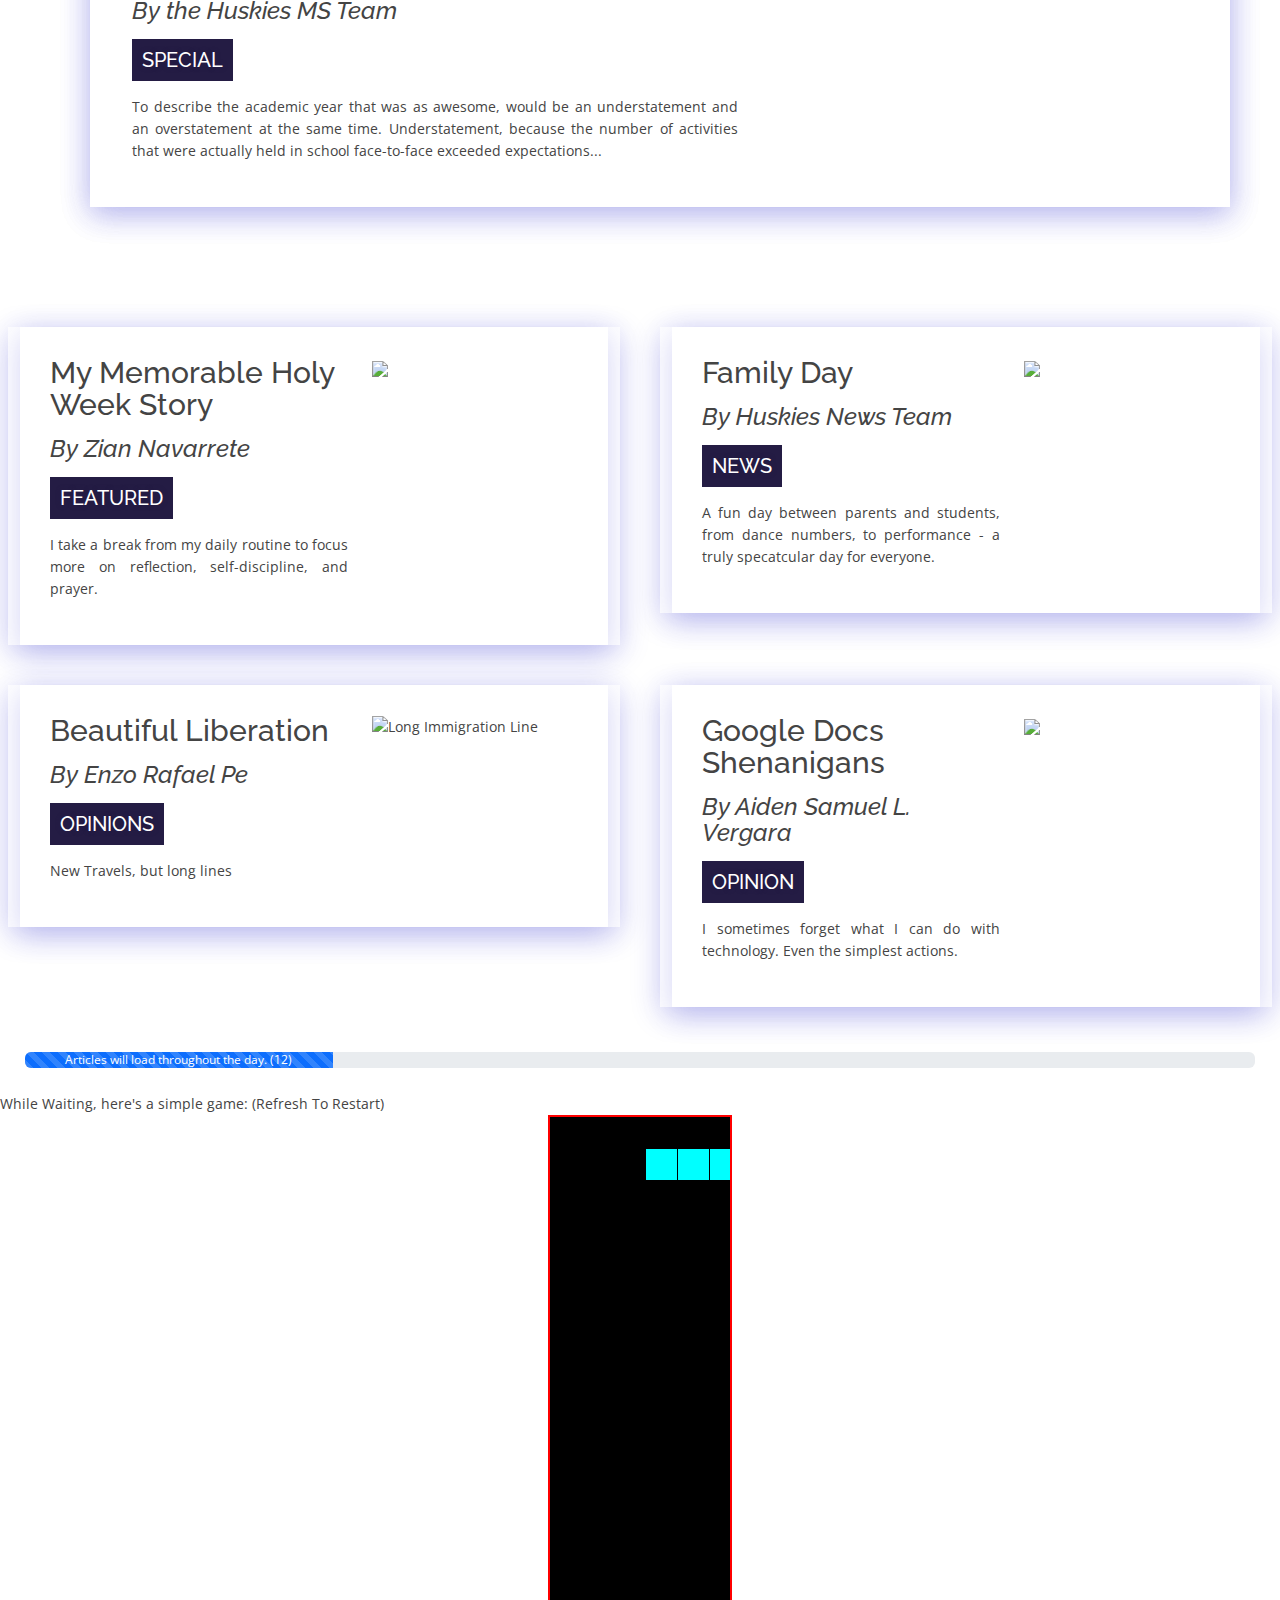
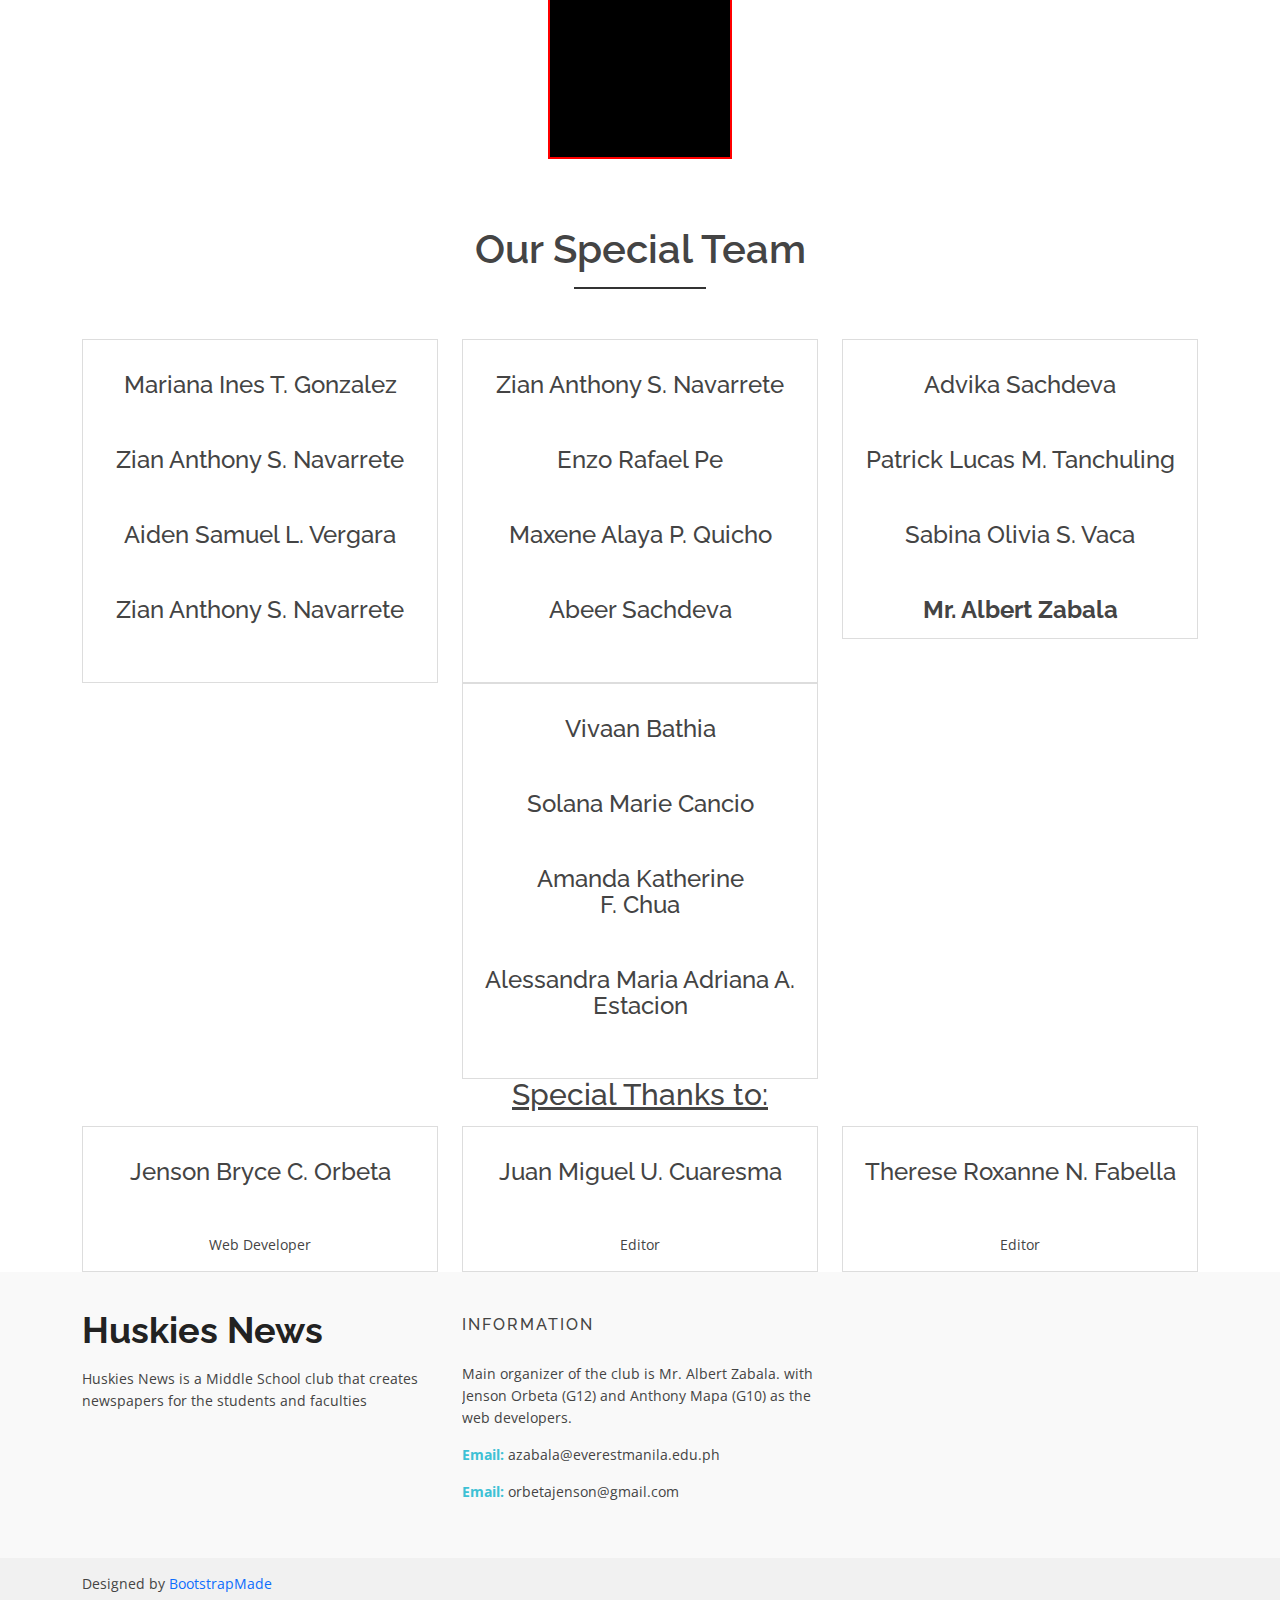
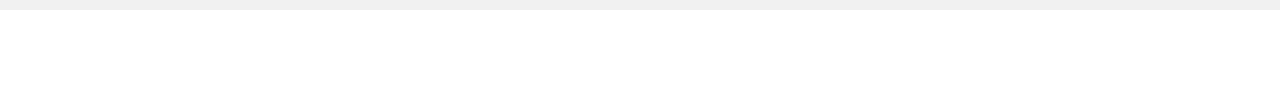
==== commit 60be639b: "Update2" ====
--- a/index.html
+++ b/index.html
@@ -497,6 +497,8 @@
 </div> 
 
 </div>
+
+
 <!--- =============================== MODALS =================================== -->
 <!--- =============================== MODALS =================================== -->
 <!--- =============================== MODALS =================================== -->
@@ -730,6 +732,304 @@
 
 
 
+<div class="progress" style="margin:25px;">
+  <div class="progress-bar progress-bar-striped progress-bar-animated" role="progressbar" aria-valuenow="75" aria-valuemin="0" aria-valuemax="100" style="width: 25%;"> Articles will load throughout the day. (12) </div>
+</div>
+
+While Waiting, here's a simple game: (Refresh To Restart)
+<div class="d-flex justify-content-center"> <canvas width="180" height="640" id="game" style="background-color: black;border: 2px solid red;"></canvas> </div>
+<script>
+// https://tetris.fandom.com/wiki/Tetris_Guideline
+
+// get a random integer between the range of [min,max]
+// @see https://stackoverflow.com/a/1527820/2124254
+function getRandomInt(min, max) {
+  min = Math.ceil(min);
+  max = Math.floor(max);
+
+  return Math.floor(Math.random() * (max - min + 1)) + min;
+}
+
+// generate a new tetromino sequence
+// @see https://tetris.fandom.com/wiki/Random_Generator
+function generateSequence() {
+  const sequence = ['I', 'J', 'L', 'O', 'S', 'T', 'Z'];
+
+  while (sequence.length) {
+    const rand = getRandomInt(0, sequence.length - 1);
+    const name = sequence.splice(rand, 1)[0];
+    tetrominoSequence.push(name);
+  }
+}
+
+// get the next tetromino in the sequence
+function getNextTetromino() {
+  if (tetrominoSequence.length === 0) {
+    generateSequence();
+  }
+
+  const name = tetrominoSequence.pop();
+  const matrix = tetrominos[name];
+
+  // I and O start centered, all others start in left-middle
+  const col = playfield[0].length / 2 - Math.ceil(matrix[0].length / 2);
+
+  // I starts on row 21 (-1), all others start on row 22 (-2)
+  const row = name === 'I' ? -1 : -2;
+
+  return {
+    name: name,      // name of the piece (L, O, etc.)
+    matrix: matrix,  // the current rotation matrix
+    row: row,        // current row (starts offscreen)
+    col: col         // current col
+  };
+}
+
+// rotate an NxN matrix 90deg
+// @see https://codereview.stackexchange.com/a/186834
+function rotate(matrix) {
+  const N = matrix.length - 1;
+  const result = matrix.map((row, i) =>
+    row.map((val, j) => matrix[N - j][i])
+  );
+
+  return result;
+}
+
+// check to see if the new matrix/row/col is valid
+function isValidMove(matrix, cellRow, cellCol) {
+  for (let row = 0; row < matrix.length; row++) {
+    for (let col = 0; col < matrix[row].length; col++) {
+      if (matrix[row][col] && (
+          // outside the game bounds
+          cellCol + col < 0 ||
+          cellCol + col >= playfield[0].length ||
+          cellRow + row >= playfield.length ||
+          // collides with another piece
+          playfield[cellRow + row][cellCol + col])
+        ) {
+        return false;
+      }
+    }
+  }
+
+  return true;
+}
+
+// place the tetromino on the playfield
+function placeTetromino() {
+  for (let row = 0; row < tetromino.matrix.length; row++) {
+    for (let col = 0; col < tetromino.matrix[row].length; col++) {
+      if (tetromino.matrix[row][col]) {
+
+        // game over if piece has any part offscreen
+        if (tetromino.row + row < 0) {
+          return showGameOver();
+        }
+
+        playfield[tetromino.row + row][tetromino.col + col] = tetromino.name;
+      }
+    }
+  }
+
+  // check for line clears starting from the bottom and working our way up
+  for (let row = playfield.length - 1; row >= 0; ) {
+    if (playfield[row].every(cell => !!cell)) {
+
+      // drop every row above this one
+      for (let r = row; r >= 0; r--) {
+        for (let c = 0; c < playfield[r].length; c++) {
+          playfield[r][c] = playfield[r-1][c];
+        }
+      }
+    }
+    else {
+      row--;
+    }
+  }
+
+  tetromino = getNextTetromino();
+}
+
+// show the game over screen
+function showGameOver() {
+  cancelAnimationFrame(rAF);
+  gameOver = true;
+
+  context.fillStyle = 'black';
+  context.globalAlpha = 0.75;
+  context.fillRect(0, canvas.height / 2 - 30, canvas.width, 60);
+
+  context.globalAlpha = 1;
+  context.fillStyle = 'white';
+  context.font = '36px monospace';
+  context.textAlign = 'center';
+  context.textBaseline = 'middle';
+  context.fillText('GAME OVER!', canvas.width / 2, canvas.height / 2);
+}
+
+const canvas = document.getElementById('game');
+const context = canvas.getContext('2d');
+const grid = 32;
+const tetrominoSequence = [];
+
+// keep track of what is in every cell of the game using a 2d array
+// tetris playfield is 10x20, with a few rows offscreen
+const playfield = [];
+
+// populate the empty state
+for (let row = -2; row < 20; row++) {
+  playfield[row] = [];
+
+  for (let col = 0; col < 10; col++) {
+    playfield[row][col] = 0;
+  }
+}
+
+// how to draw each tetromino
+// @see https://tetris.fandom.com/wiki/SRS
+const tetrominos = {
+  'I': [
+    [0,0,0,0],
+    [1,1,1,1],
+    [0,0,0,0],
+    [0,0,0,0]
+  ],
+  'J': [
+    [1,0,0],
+    [1,1,1],
+    [0,0,0],
+  ],
+  'L': [
+    [0,0,1],
+    [1,1,1],
+    [0,0,0],
+  ],
+  'O': [
+    [1,1],
+    [1,1],
+  ],
+  'S': [
+    [0,1,1],
+    [1,1,0],
+    [0,0,0],
+  ],
+  'Z': [
+    [1,1,0],
+    [0,1,1],
+    [0,0,0],
+  ],
+  'T': [
+    [0,1,0],
+    [1,1,1],
+    [0,0,0],
+  ]
+};
+
+// color of each tetromino
+const colors = {
+  'I': 'cyan',
+  'O': 'yellow',
+  'T': 'purple',
+  'S': 'green',
+  'Z': 'red',
+  'J': 'blue',
+  'L': 'orange'
+};
+
+let count = 0;
+let tetromino = getNextTetromino();
+let rAF = null;  // keep track of the animation frame so we can cancel it
+let gameOver = false;
+
+// game loop
+function loop() {
+  rAF = requestAnimationFrame(loop);
+  context.clearRect(0,0,canvas.width,canvas.height);
+
+  // draw the playfield
+  for (let row = 0; row < 20; row++) {
+    for (let col = 0; col < 10; col++) {
+      if (playfield[row][col]) {
+        const name = playfield[row][col];
+        context.fillStyle = colors[name];
+
+        // drawing 1 px smaller than the grid creates a grid effect
+        context.fillRect(col * grid, row * grid, grid-1, grid-1);
+      }
+    }
+  }
+
+  // draw the active tetromino
+  if (tetromino) {
+
+    // tetromino falls every 35 frames
+    if (++count > 35) {
+      tetromino.row++;
+      count = 0;
+
+      // place piece if it runs into anything
+      if (!isValidMove(tetromino.matrix, tetromino.row, tetromino.col)) {
+        tetromino.row--;
+        placeTetromino();
+      }
+    }
+
+    context.fillStyle = colors[tetromino.name];
+
+    for (let row = 0; row < tetromino.matrix.length; row++) {
+      for (let col = 0; col < tetromino.matrix[row].length; col++) {
+        if (tetromino.matrix[row][col]) {
+
+          // drawing 1 px smaller than the grid creates a grid effect
+          context.fillRect((tetromino.col + col) * grid, (tetromino.row + row) * grid, grid-1, grid-1);
+        }
+      }
+    }
+  }
+}
+
+// listen to keyboard events to move the active tetromino
+document.addEventListener('keydown', function(e) {
+  if (gameOver) return;
+
+  // left and right arrow keys (move)
+  if (e.which === 37 || e.which === 39) {
+    const col = e.which === 37
+      ? tetromino.col - 1
+      : tetromino.col + 1;
+
+    if (isValidMove(tetromino.matrix, tetromino.row, col)) {
+      tetromino.col = col;
+    }
+  }
+
+  // up arrow key (rotate)
+  if (e.which === 38) {
+    const matrix = rotate(tetromino.matrix);
+    if (isValidMove(matrix, tetromino.row, tetromino.col)) {
+      tetromino.matrix = matrix;
+    }
+  }
+
+  // down arrow key (drop)
+  if(e.which === 40) {
+    const row = tetromino.row + 1;
+
+    if (!isValidMove(tetromino.matrix, row, tetromino.col)) {
+      tetromino.row = row - 1;
+
+      placeTetromino();
+      return;
+    }
+
+    tetromino.row = row;
+  }
+});
+
+// start the game
+rAF = requestAnimationFrame(loop);
+</script>
  <!-- ======= Team Section ======= -->
 <div id="team" class="our-team-area area-padding">
   <div class="container">
